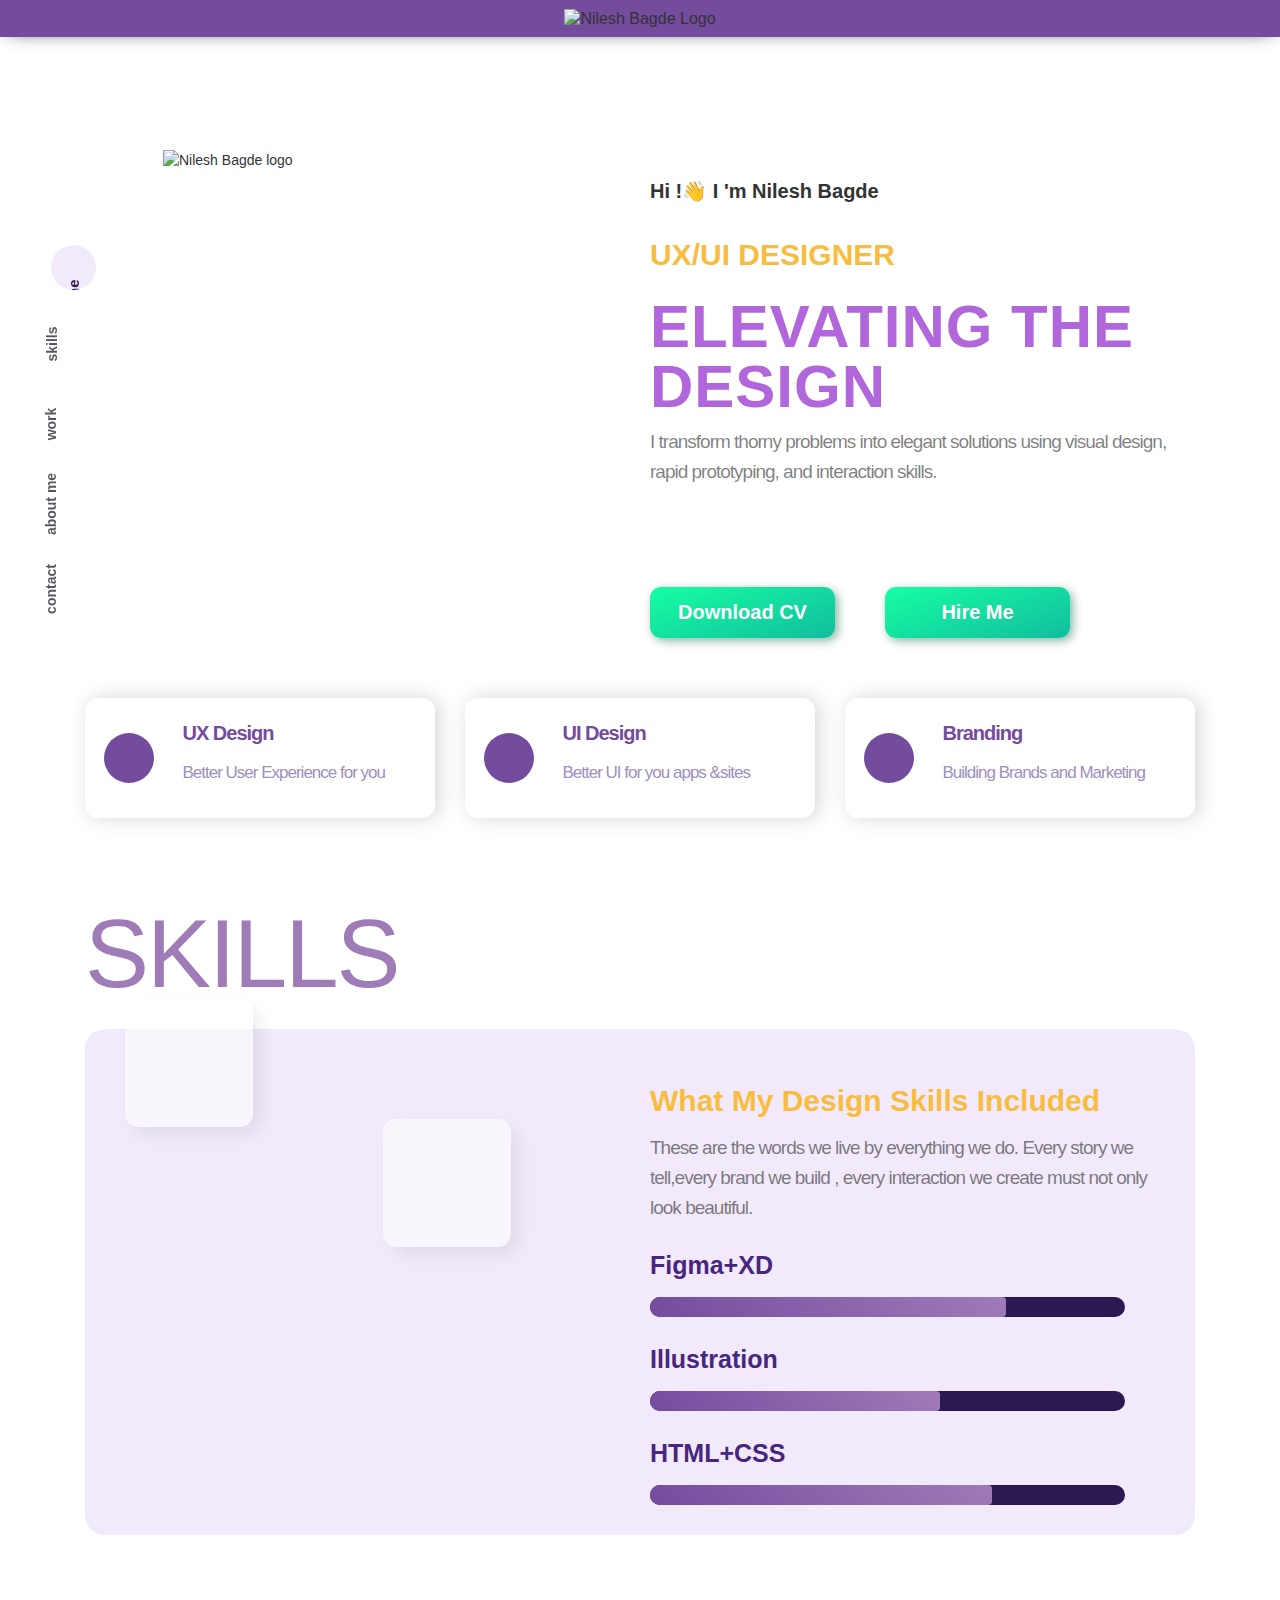
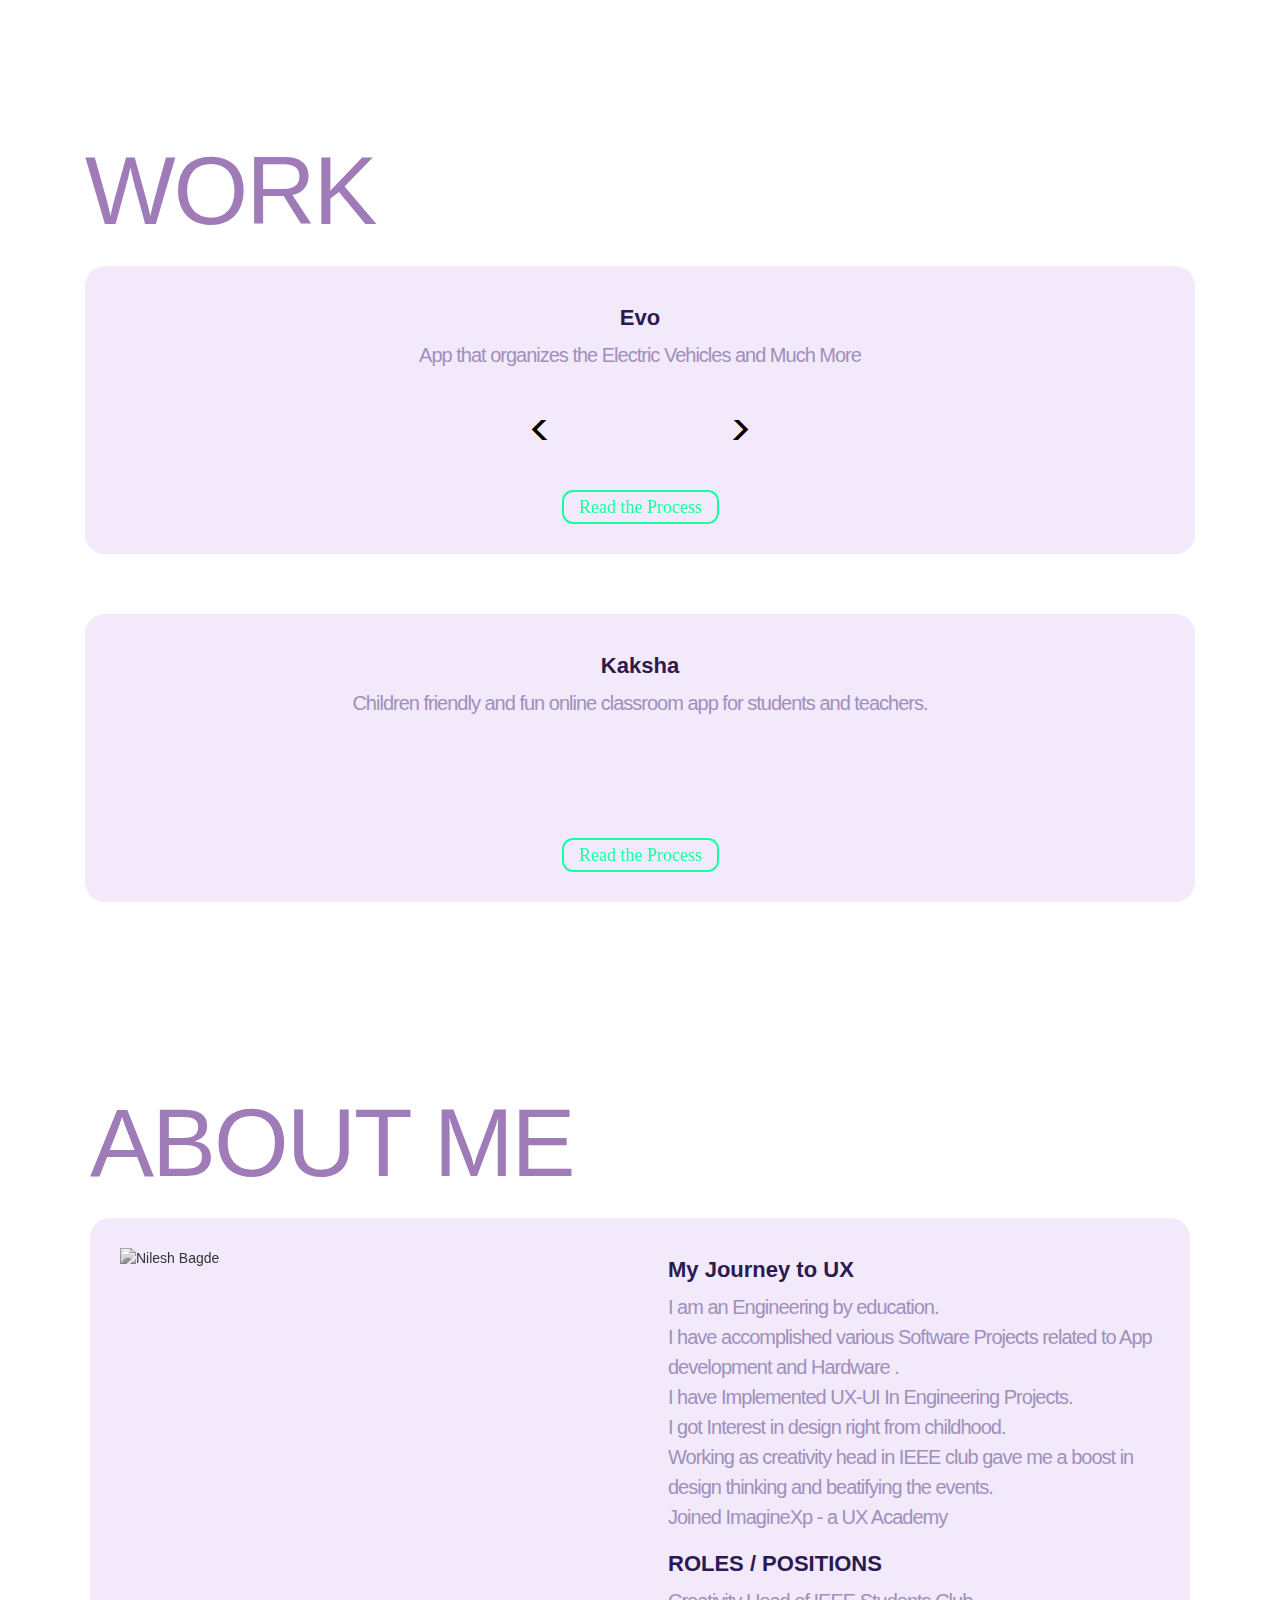
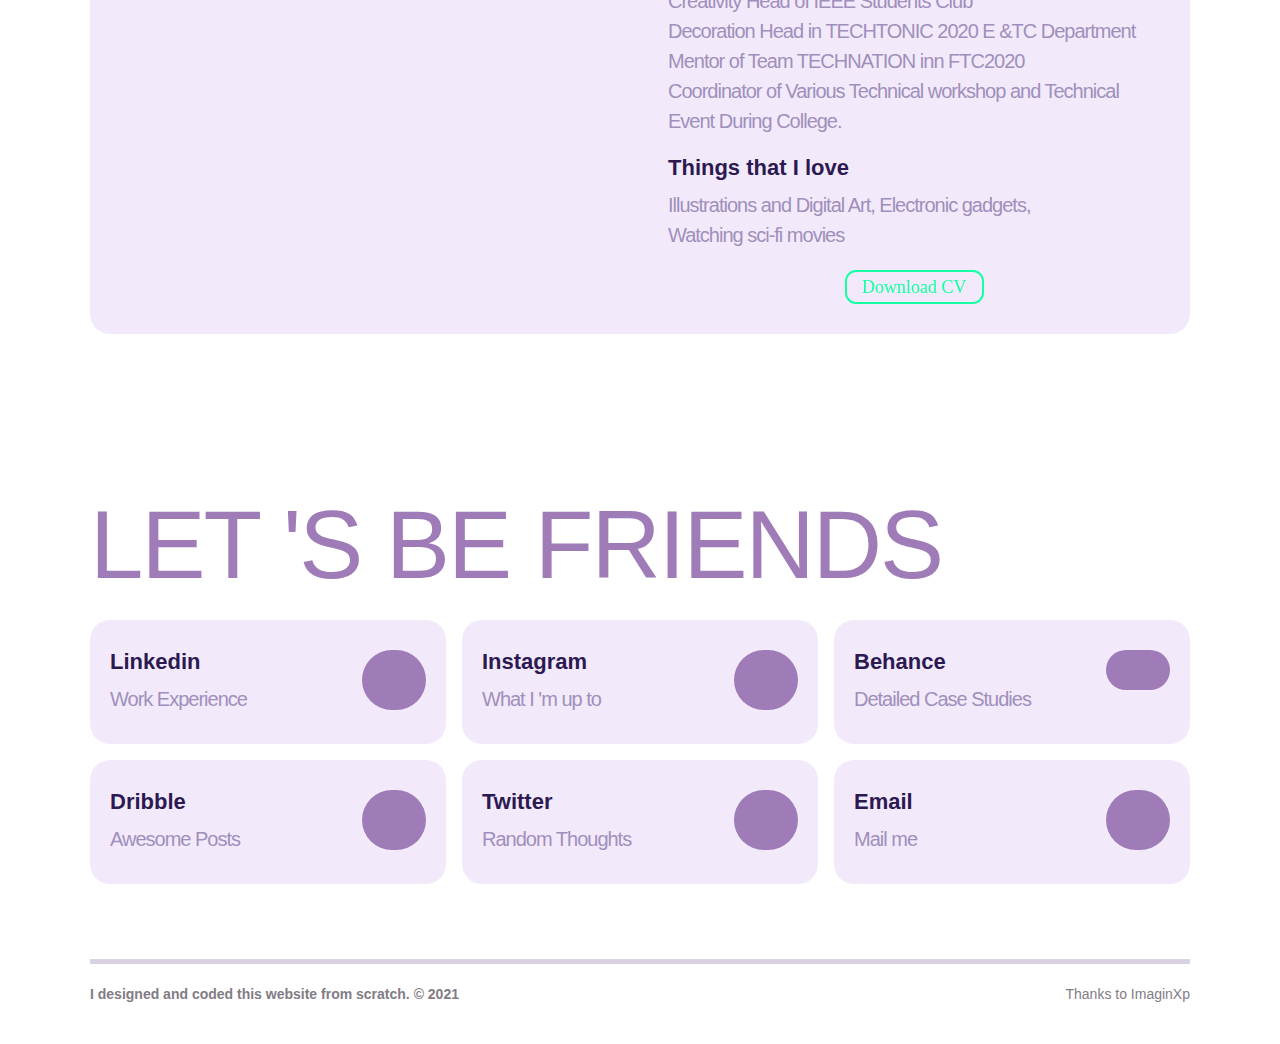
==== index.html @ 40032a8c "Update index.html" ====
<!DOCTYPE html>
<html data-wf-domain="nileshbagde-design.webflow.io" data-wf-page="60780b1217a6ffcce8a3dbc9" data-wf-site="60780b1217a6ff01a1a3dbb7" data-wf-status="1">
    <head>
        <meta charset="utf-8"/>
        <title>Nilesh Bagde - UX Portfolio</title>
        <meta content="Nilesh Bagde transforms thorny problems into elegant solutions using visual design, rapid prototyping, and interaction skills." name="description"/>
        <meta content="Nilesh Bagde - UX Portfolio" property="og:title"/>
        <meta content="Nilesh Bagde transforms thorny problems into elegant solutions using visual design, rapid prototyping, and interaction skills." property="og:description"/>
        <meta content="https://uploads-ssl.webflow.com/60780b1217a6ff01a1a3dbb7/60df3721631def0b1aa96860_Artboard%20%E2%80%93%205-p-500.png" property="og:image"/>
        <meta content="Nilesh Bagde - UX Portfolio" property="twitter:title"/>
        <meta content="Nilesh Bagde transforms thorny problems into elegant solutions using visual design, rapid prototyping, and interaction skills." property="twitter:description"/>
        <meta content="https://uploads-ssl.webflow.com/60780b1217a6ff01a1a3dbb7/60df3721631def0b1aa96860_Artboard%20%E2%80%93%205-p-500.png" property="twitter:image"/>
        <meta property="og:type" content="website"/>
        <meta content="summary_large_image" name="twitter:card"/>
        <meta content="width=device-width, initial-scale=1" name="viewport"/>
        <meta content="Webflow" name="generator"/>
        <link href="/styles/styles.css" rel="stylesheet" type="text/css"/>
        <script src="https://ajax.googleapis.com/ajax/libs/webfont/1.6.26/webfont.js" type="text/javascript"></script>
        <script type="text/javascript">
            WebFont.load({
                google: {
                    families: ["Montserrat:100,100italic,200,200italic,300,300italic,400,400italic,500,500italic,600,600italic,700,700italic,800,800italic,900,900italic", "Poppins:regular,500,700,800,900", "IBM Plex Mono:regular,500,700"]
                }
            });
        </script>
        <!--[if lt IE 9]><script src="https://cdnjs.cloudflare.com/ajax/libs/html5shiv/3.7.3/html5shiv.min.js" type="text/javascript"></script><![endif]-->
        <script type="text/javascript">
            !function(o, c) {
                var n = c.documentElement
                  , t = " w-mod-";
                n.className += t + "js",
                ("ontouchstart"in o || o.DocumentTouch && c instanceof DocumentTouch) && (n.className += t + "touch")
            }(window, document);
        </script>
        <link href="https://uploads-ssl.webflow.com/60780b1217a6ff01a1a3dbb7/60b0dcadea0375e3917efe67_Artboard%20%E2%80%93%204.png" rel="shortcut icon" type="image/x-icon"/>
        <link href="https://uploads-ssl.webflow.com/60780b1217a6ff01a1a3dbb7/60b0dcadea0375e3917efe67_Artboard%20%E2%80%93%204.png" rel="apple-touch-icon"/>
    </head>
    <body data-w-id="5d19c690f3be3c7d9290126d" class="body-2">
        <div id="Home" class="div-block-21"></div>
        <div class="section-2">
            <div class="div-block-12">
                <div data-w-id="d2b2087b-ab34-befd-7dd3-c3949d31cd7e" data-animation-type="lottie" data-src="https://uploads-ssl.webflow.com/60780b1217a6ff01a1a3dbb7/6078220c6066fc9d45da46e5_35253-minimalist-dark-mode-switcher.json" data-loop="0" data-direction="1" data-autoplay="0" data-is-ix2-target="1" data-renderer="svg" data-default-duration="4" data-duration="0" class="lottie-animation"></div>
            </div>
            <div data-collapse="medium" data-animation="default" data-duration="400" role="banner" class="navbar-3 w-nav">
                <div class="menu-button w-nav-button">
                    <div class="div-block-20">
                        <div class="icon w-icon-nav-menu"></div>
                    </div>
                </div>
                <div class="container-3 w-container">
                    <nav role="navigation" class="nav-menu-2 w-nav-menu">
                        <a href="#Home" data-w-id="02b2d254-26f1-01c0-6170-2773ec61bf73" class="link-block-5 w-inline-block">
                            <img src="https://uploads-ssl.webflow.com/60780b1217a6ff01a1a3dbb7/60e04d58ba5720e9aac60ba0_Logo.svg" loading="lazy" alt="" class="image-36"/>
                            <div class="div-block-73">
                                <h1 class="heading-9">home</h1>
                            </div>
                        </a>
                        <a href="#skills" data-w-id="04816daa-59ed-6a41-9a8b-b452f78c4617" class="skill-link w-nav-link">skills</a>
                        <a href="#work-section" data-w-id="fbdd2a0c-08bc-4d3a-4008-4f2a31a4e1d1" class="work-links w-nav-link">work</a>
                        <a href="#about-section" class="nav-link-6 w-nav-link">about me</a>
                        <a href="#contact-section" class="nav-link-8 w-nav-link">contact</a>
                    </nav>
                </div>
            </div>
            <div>
                <div id="top-section" class="top-section">
                    <img src="https://uploads-ssl.webflow.com/60780b1217a6ff01a1a3dbb7/6078220c6066fc6946da46e3_logo.png" loading="lazy" alt="Nilesh Bagde Logo" class="image-2"/>
                </div>
            </div>
        </div>
        <div class="containers contaimer">
            <section id="home-section" class="section home-section">
                <div>
                    <div class="columns-2 w-row">
                        <div class="column-9 w-col w-col-6">
                            <div class="div-block-72">
                                <img src="https://uploads-ssl.webflow.com/60780b1217a6ff01a1a3dbb7/60df3721631def0b1aa96860_Artboard%20%E2%80%93%205.png" loading="lazy" sizes="(max-width: 479px) 100vw, (max-width: 767px) 83vw, (max-width: 991px) 40vw, 399.0234375px" srcset="https://uploads-ssl.webflow.com/60780b1217a6ff01a1a3dbb7/60df3721631def0b1aa96860_Artboard%20%E2%80%93%205-p-500.png 500w, https://uploads-ssl.webflow.com/60780b1217a6ff01a1a3dbb7/60df3721631def0b1aa96860_Artboard%20%E2%80%93%205-p-800.png 800w, https://uploads-ssl.webflow.com/60780b1217a6ff01a1a3dbb7/60df3721631def0b1aa96860_Artboard%20%E2%80%93%205.png 956w" alt="Nilesh Bagde logo" class="image-37"/>
                            </div>
                        </div>
                        <div class="column w-col w-col-6">
                            <h1 class="name-head">Hi !👋 I &#x27;m Nilesh Bagde</h1>
                            <h1 class="yellowh1">UX/UI DESIGNER</h1>
                            <h1 class="heading-7">ELEVATING THE DESIGN</h1>
                            <p class="disctriptionnn">I transform thorny problems into elegant solutions using visual design, rapid prototyping, and interaction skills.</p>
                            <div class="dbuttonsss w-row">
                                <div data-w-id="7fe351a4-299a-5c67-92b2-a40000eae4ee" class="column-2 w-col w-col-6 w-col-small-6 w-col-tiny-6">
                                    <a href="Resume/Nilesh Bagde.pdf" download target="_blank" class="link-block-3 w-inline-block">
                                        <h1 class="buttonnn">Download CV</h1>
                                    </a>
                                </div>
                                <div class="column-14 w-col w-col-6 w-col-small-6 w-col-tiny-6">
                                    <a href="mailto:nileshbagde02@outlook.com" class="link-block-3 w-inline-block">
                                        <h1 class="buttonnn">Hire Me</h1>
                                    </a>
                                </div>
                            </div>
                        </div>
                    </div>
                </div>
            </section>
            <div class="what-i-do">
                <div class="horizontal-card">
                    <div class="columns-4 w-row">
                        <div class="tick-icon w-col w-col-3 w-col-small-small-stack">
                            <div class="tick-bg">
                                <img src="https://uploads-ssl.webflow.com/60780b1217a6ff01a1a3dbb7/60e24abbad63e85402dbf15e_Icon%20awesome-check.png" loading="lazy" alt="" class="image-45"/>
                            </div>
                        </div>
                        <div class="column-7 w-col w-col-9 w-col-small-small-stack">
                            <h1 class="hori-head">UX Design</h1>
                            <p class="discription-copy">Better User Experience for you</p>
                        </div>
                    </div>
                </div>
                <div class="horizontal-card">
                    <div class="columns-6 w-row">
                        <div class="tick-icon w-col w-col-3">
                            <div class="tick-bg">
                                <img src="https://uploads-ssl.webflow.com/60780b1217a6ff01a1a3dbb7/60e24abbad63e85402dbf15e_Icon%20awesome-check.png" loading="lazy" alt="" class="image-45"/>
                            </div>
                        </div>
                        <div class="column-10 w-col w-col-9">
                            <h1 class="hori-head">UI Design</h1>
                            <p class="discription-copy">Better UI for you apps &amp;sites</p>
                        </div>
                    </div>
                </div>
                <div class="horizontal-card">
                    <div class="columns-5 w-row">
                        <div class="tick-icon w-col w-col-3">
                            <div class="tick-bg">
                                <img src="https://uploads-ssl.webflow.com/60780b1217a6ff01a1a3dbb7/60e24abbad63e85402dbf15e_Icon%20awesome-check.png" loading="lazy" alt="" class="image-45"/>
                            </div>
                        </div>
                        <div class="column-8 w-col w-col-9">
                            <h1 class="hori-head">Branding</h1>
                            <p class="discription-copy">Building Brands and Marketing</p>
                        </div>
                    </div>
                </div>
            </div>
            <div id="skills" class="section">
                <h1 class="heading-h1">Skills</h1>
                <div class="tub">
                    <div class="w-row">
                        <div class="w-col w-col-6 w-col-small-small-stack w-col-tiny-tiny-stack">
                            <div class="columns-3 w-row">
                                <div class="column-3 w-col w-col-6">
                                    <div class="cardyo">
                                        <img src="https://uploads-ssl.webflow.com/60780b1217a6ff01a1a3dbb7/60df4a385ea5f42263266500_Artboard%20%E2%80%93%207.png" loading="lazy" alt="" class="image-34"/>
                                        <img src="https://uploads-ssl.webflow.com/60780b1217a6ff01a1a3dbb7/60df4c4f365ff28f38fb6483_Artboard%20%E2%80%93%203.png" loading="lazy" alt=""/>
                                    </div>
                                </div>
                                <div class="w-col w-col-6">
                                    <div class="cardyo-copy">
                                        <img src="https://uploads-ssl.webflow.com/60780b1217a6ff01a1a3dbb7/60df4a43365ff230edfb5f86_Artboard%20%E2%80%93%206.png" loading="lazy" alt="" class="image-35"/>
                                        <img src="https://uploads-ssl.webflow.com/60780b1217a6ff01a1a3dbb7/60df4ccb62ec166276a90655_Artboard%20%E2%80%93%204.png" loading="lazy" alt=""/>
                                    </div>
                                </div>
                            </div>
                        </div>
                        <div class="w-col w-col-6 w-col-small-small-stack w-col-tiny-tiny-stack">
                            <h1 class="yellowh1">What My Design Skills Included</h1>
                            <p class="disctriptionnn">These are the words we live by everything we do. Every story we tell,every brand we build , every interaction we create must not only look beautiful.</p>
                            <div class="skillll">
                                <h1 class="about-head">Figma+XD</h1>
                                <div class="div-block-68">
                                    <div class="fima"></div>
                                </div>
                            </div>
                            <div class="skillll">
                                <h1 class="about-head">Illustration</h1>
                                <div class="div-block-68">
                                    <div class="illu"></div>
                                </div>
                            </div>
                            <div class="skillll">
                                <h1 class="about-head">HTML+CSS</h1>
                                <div class="div-block-68">
                                    <div class="html"></div>
                                </div>
                            </div>
                        </div>
                    </div>
                </div>
            </div>
            <section id="work-section" class="section work-section">
                <h1 class="heading-h1">Work</h1>
                <div class="tub">
                    <div class="div-block-65">
                        <h1 class="h2 xx">
                            Evo<br/>
                        </h1>
                        <div class="div-block-66">
                            <p class="discription">App that organizes the Electric Vehicles and Much More</p>
                        </div>
                    </div>
                    <div class="work1">
                        <div class="div-block-60">
                            <div data-animation="slide" data-duration="500" data-infinite="1" class="slider-2 w-slider">
                                <div class="mask w-slider-mask">
                                    <div class="slide w-slide">
                                        <img src="https://uploads-ssl.webflow.com/60780b1217a6ff01a1a3dbb7/60f330eb238e47365d208d44_banner.png" loading="lazy" sizes="100vw" srcset="https://uploads-ssl.webflow.com/60780b1217a6ff01a1a3dbb7/60f330eb238e47365d208d44_banner-p-500.png 500w, https://uploads-ssl.webflow.com/60780b1217a6ff01a1a3dbb7/60f330eb238e47365d208d44_banner-p-800.png 800w, https://uploads-ssl.webflow.com/60780b1217a6ff01a1a3dbb7/60f330eb238e47365d208d44_banner-p-1080.png 1080w, https://uploads-ssl.webflow.com/60780b1217a6ff01a1a3dbb7/60f330eb238e47365d208d44_banner.png 1160w" alt=""/>
                                    </div>
                                    <div class="slide w-slide">
                                        <img src="https://uploads-ssl.webflow.com/60780b1217a6ff01a1a3dbb7/609f789024905515eaa8385c_Web%201366%20%E2%80%93%201.png" loading="lazy" sizes="(max-width: 479px) 100vw, (max-width: 767px) 88vw, (max-width: 991px) 100vw, 1050px" srcset="https://uploads-ssl.webflow.com/60780b1217a6ff01a1a3dbb7/609f789024905515eaa8385c_Web%201366%20%E2%80%93%201-p-500.png 500w, https://uploads-ssl.webflow.com/60780b1217a6ff01a1a3dbb7/609f789024905515eaa8385c_Web%201366%20%E2%80%93%201-p-800.png 800w, https://uploads-ssl.webflow.com/60780b1217a6ff01a1a3dbb7/609f789024905515eaa8385c_Web%201366%20%E2%80%93%201-p-1080.png 1080w, https://uploads-ssl.webflow.com/60780b1217a6ff01a1a3dbb7/609f789024905515eaa8385c_Web%201366%20%E2%80%93%201.png 1366w" alt="" class="image-18"/>
                                    </div>
                                    <div class="slide w-slide">
                                        <img src="https://uploads-ssl.webflow.com/60780b1217a6ff01a1a3dbb7/609f7bfdbd323d075963b033_32.png" loading="lazy" sizes="(max-width: 479px) 100vw, (max-width: 767px) 88vw, (max-width: 991px) 100vw, 1050px" srcset="https://uploads-ssl.webflow.com/60780b1217a6ff01a1a3dbb7/609f7bfdbd323d075963b033_32-p-500.png 500w, https://uploads-ssl.webflow.com/60780b1217a6ff01a1a3dbb7/609f7bfdbd323d075963b033_32-p-800.png 800w, https://uploads-ssl.webflow.com/60780b1217a6ff01a1a3dbb7/609f7bfdbd323d075963b033_32-p-1080.png 1080w, https://uploads-ssl.webflow.com/60780b1217a6ff01a1a3dbb7/609f7bfdbd323d075963b033_32.png 1280w" alt="" class="image-18"/>
                                    </div>
                                </div>
                                <div class="left-arrow w-slider-arrow-left">
                                    <div class="w-icon-slider-left"></div>
                                </div>
                                <div class="right-arrow w-slider-arrow-right">
                                    <div class="w-icon-slider-right"></div>
                                </div>
                                <div class="slide-nav w-slider-nav w-round"></div>
                            </div>
                        </div>
                    </div>
                     <!-- READ THE PROCESS --> 
                     <a class="coolBeans" href="evo.html"  >Read the Process</a>
                    <!-- READ THE PROCESS --> 
                </div>
                <div class="tub">
                    <div class="div-block-65">
                        <h1 class="h2 xx">
                            Kaksha<br/>
                        </h1>
                        <div class="div-block-66">
                            <p class="discription">Children friendly and fun online classroom app for students and teachers.</p>
                        </div>
                    </div>
                    <div class="work1">
                        <div class="div-block-60">
                            <div data-animation="slide" data-duration="500" data-infinite="1" class="slider-2 w-slider">
                                <div class="mask w-slider-mask">
                                    <div class="slide w-slide">
                                        <img src="https://uploads-ssl.webflow.com//webflow.com/f465e8ac-b1c6-48db-a44d-7f0745032830" loading="lazy" alt=""/>
                                    </div>
                                    <div class="slide w-slide">
                                        <img src="https://uploads-ssl.webflow.com/60780b1217a6ff01a1a3dbb7/60f3314cbf9eeee191d4acd9_dashboard.png" loading="lazy" width="1058" sizes="(max-width: 479px) 100vw, (max-width: 767px) 88vw, (max-width: 991px) 100vw, 1050px" srcset="https://uploads-ssl.webflow.com/60780b1217a6ff01a1a3dbb7/60f3314cbf9eeee191d4acd9_dashboard-p-500.png 500w, https://uploads-ssl.webflow.com/60780b1217a6ff01a1a3dbb7/60f3314cbf9eeee191d4acd9_dashboard-p-800.png 800w, https://uploads-ssl.webflow.com/60780b1217a6ff01a1a3dbb7/60f3314cbf9eeee191d4acd9_dashboard.png 886w" alt=""/>
                                    </div>
                                    <div class="slide w-slide">
                                        <img src="https://uploads-ssl.webflow.com/60780b1217a6ff01a1a3dbb7/60f331bd0821787cfff2a8be_class.png" loading="lazy" width="1198" sizes="(max-width: 479px) 100vw, (max-width: 767px) 88vw, (max-width: 991px) 100vw, 1050px" srcset="https://uploads-ssl.webflow.com/60780b1217a6ff01a1a3dbb7/60f331bd0821787cfff2a8be_class-p-500.png 500w, https://uploads-ssl.webflow.com/60780b1217a6ff01a1a3dbb7/60f331bd0821787cfff2a8be_class-p-800.png 800w, https://uploads-ssl.webflow.com/60780b1217a6ff01a1a3dbb7/60f331bd0821787cfff2a8be_class.png 886w" alt=""/>
                                    </div>
                                </div>
                                <div class="left-arrow w-slider-arrow-left">
                                    <div class="w-icon-slider-left"></div>
                                </div>
                                <div class="right-arrow w-slider-arrow-right">
                                    <div class="w-icon-slider-right"></div>
                                </div>
                                <div class="slide-nav w-slider-nav w-round"></div>
                            </div>
                        </div>
                    </div>
                     <!-- READ THE PROCESS --> 
                     <a class="coolBeans" href="Kaksha.html"  >Read the Process</a>
                    <!-- READ THE PROCESS --> 
                </div>
            </section>
            <section id="about-section" class="section about-section">
                <section id="about-section" class="about">
                    <h1 class="heading-h1">About Me</h1>
                    <div class="tub">
                        <div class="w-layout-grid grid-5">
                            <div class="div-block-64">
                                <img src="https://uploads-ssl.webflow.com/60780b1217a6ff01a1a3dbb7/607bb261587ad933c03cf8ee_IMG_3971-2%20-%20Copy.jpg" loading="lazy" sizes="(max-width: 479px) 100vw, (max-width: 767px) 92vw, (max-width: 991px) 100vw, 1040px" srcset="https://uploads-ssl.webflow.com/60780b1217a6ff01a1a3dbb7/607bb261587ad933c03cf8ee_IMG_3971-2%20-%20Copy-p-500.jpeg 500w, https://uploads-ssl.webflow.com/60780b1217a6ff01a1a3dbb7/607bb261587ad933c03cf8ee_IMG_3971-2%20-%20Copy-p-800.jpeg 800w, https://uploads-ssl.webflow.com/60780b1217a6ff01a1a3dbb7/607bb261587ad933c03cf8ee_IMG_3971-2%20-%20Copy-p-1080.jpeg 1080w, https://uploads-ssl.webflow.com/60780b1217a6ff01a1a3dbb7/607bb261587ad933c03cf8ee_IMG_3971-2%20-%20Copy.jpg 1390w" alt="Nilesh Bagde " class="image-17"/>
                            </div>
                            <div class="div-block-59">
                                <h1 class="h2">My Journey to UX</h1>
                                <p class="discription">
                                    I am an Engineering by education.<br/>
                                    I have accomplished various Software Projects related to App development and Hardware .<br/>
                                    I have Implemented UX-UI In Engineering Projects.<br/>
                                    I got Interest in design right from childhood.<br/>
                                    Working as creativity head in IEEE club gave me a boost in design thinking and beatifying the events.<br/>
                                    Joined ImagineXp - a UX Academy<br/>
                                </p>
                                <h1 class="h2">ROLES / POSITIONS </h1>
                                <p class="discription">
                                    Creativity Head of IEEE Students Club <br/>
                                    Decoration Head in TECHTONIC 2020 E &amp;TC Department<br/>
                                    Mentor of Team TECHNATION inn FTC2020<br/>
                                    Coordinator of Various Technical workshop and Technical Event During College.<br/>
                                </p>
                                <h1 class="h2">Things that I love</h1>
                                <p class="discription">
                                    Illustrations and Digital Art, Electronic gadgets,<br/>
                                    Watching sci-fi movies<br/>
                                </p>
                                <div class="resume">
                                    <!-- Resume Download Button -->   
            <a class="coolBeans" href="Resume/Nilesh Bagde.pdf" download target="_blank">Download CV</a>
                                    <!-- Resume Download Button -->
                                </div>
                            </div>
                        </div>
                        

                    </div>
                </section>
            </section>
            <section id="contact-section" class="section about-section">
                <section id="contact-section" class="contact">
                    <h1 class="heading-h1">Let &#x27;s be friends</h1>
                    <div class="w-layout-grid grid-6">
                        <a href="http://www.linkedin.com/in/nilesh-bagde" target="_blank" class="new tub w-inline-block">
                            <div class="botoom-card w-row">
                                <div class="w-col w-col-9 w-col-medium-9 w-col-small-9 w-col-tiny-9">
                                    <h1 class="h2">Linkedin</h1>
                                    <h2 class="discription">Work Experience</h2>
                                </div>
                                <div class="column-16 w-col w-col-3 w-col-medium-3 w-col-small-3 w-col-tiny-3">
                                    <div class="socialicons">
                                        <img src="https://uploads-ssl.webflow.com/60780b1217a6ff01a1a3dbb7/60e06c73b86c0b4bb72d9e11_linkedin.png" loading="lazy" alt="" class="image-39"/>
                                    </div>
                                </div>
                            </div>
                        </a>
                        <a href="https://www.instagram.com/hey_yo_niel/" target="_blank" class="new tub w-inline-block">
                            <div class="botoom-card w-row">
                                <div class="w-col w-col-9 w-col-small-9 w-col-tiny-9">
                                    <h1 class="h2">Instagram</h1>
                                    <h2 class="discription">What I &#x27;m up to</h2>
                                </div>
                                <div class="w-col w-col-3 w-col-small-3 w-col-tiny-3">
                                    <div class="socialicons">
                                        <img src="https://uploads-ssl.webflow.com/60780b1217a6ff01a1a3dbb7/60e071fe39a1de2042d3f500_instagram%20(3).png" loading="lazy" sizes="(max-width: 479px) 100vw, (max-width: 767px) 139.84375px, (max-width: 991px) 21vw, 210px" srcset="https://uploads-ssl.webflow.com/60780b1217a6ff01a1a3dbb7/60e071fe39a1de2042d3f500_instagram%20(3)-p-500.png 500w, https://uploads-ssl.webflow.com/60780b1217a6ff01a1a3dbb7/60e071fe39a1de2042d3f500_instagram%20(3).png 512w" alt="" class="image-40"/>
                                    </div>
                                </div>
                            </div>
                        </a>
                        <a href="https://www.behance.net/nileshnirasha" target="_blank" class="new tub w-inline-block">
                            <div class="botoom-card w-row">
                                <div class="w-col w-col-9 w-col-small-9 w-col-tiny-9">
                                    <h1 class="h2">Behance</h1>
                                    <h2 class="discription">Detailed Case Studies</h2>
                                </div>
                                <div class="w-col w-col-3 w-col-small-3 w-col-tiny-3">
                                    <div class="socialicons">
                                        <img src="https://uploads-ssl.webflow.com/60780b1217a6ff01a1a3dbb7/60e07296d9e96f82a106e6b4_behance%20(2).png" loading="lazy" sizes="(max-width: 479px) 100vw, (max-width: 767px) 139.84375px, (max-width: 991px) 21vw, 210px" srcset="https://uploads-ssl.webflow.com/60780b1217a6ff01a1a3dbb7/60e07296d9e96f82a106e6b4_behance%20(2)-p-500.png 500w, https://uploads-ssl.webflow.com/60780b1217a6ff01a1a3dbb7/60e07296d9e96f82a106e6b4_behance%20(2).png 512w" alt="" class="image-41"/>
                                    </div>
                                </div>
                            </div>
                        </a>
                        <a href="https://dribbble.com/hey_yo_niel" target="_blank" class="new tub w-inline-block">
                            <div class="botoom-card w-row">
                                <div class="w-col w-col-9 w-col-small-9 w-col-tiny-9">
                                    <h1 class="h2">Dribble</h1>
                                    <h2 class="discription">Awesome Posts</h2>
                                </div>
                                <div class="w-col w-col-3 w-col-small-3 w-col-tiny-3">
                                    <div class="socialicons">
                                        <img src="https://uploads-ssl.webflow.com/60780b1217a6ff01a1a3dbb7/60e0761d365ff25cbaffba65_dribble-big-logo.png" loading="lazy" alt="" class="image-44"/>
                                    </div>
                                </div>
                            </div>
                        </a>
                        <a href="https://twitter.com/hey_yo_niel" target="_blank" class="new tub w-inline-block">
                            <div class="botoom-card w-row">
                                <div class="w-col w-col-9 w-col-small-9 w-col-tiny-9">
                                    <h1 class="h2">Twitter</h1>
                                    <h2 class="discription">Random Thoughts</h2>
                                </div>
                                <div class="w-col w-col-3 w-col-small-3 w-col-tiny-3">
                                    <div class="socialicons">
                                        <img src="https://uploads-ssl.webflow.com/60780b1217a6ff01a1a3dbb7/60e076ff782f33f45c7308a9_twitter.png" loading="lazy" sizes="(max-width: 479px) 100vw, (max-width: 767px) 139.84375px, (max-width: 991px) 21vw, 210px" srcset="https://uploads-ssl.webflow.com/60780b1217a6ff01a1a3dbb7/60e076ff782f33f45c7308a9_twitter-p-500.png 500w, https://uploads-ssl.webflow.com/60780b1217a6ff01a1a3dbb7/60e076ff782f33f45c7308a9_twitter.png 512w" alt="" class="image-43"/>
                                    </div>
                                </div>
                            </div>
                        </a>
                        <a href="mailto:nileshbagde02@outlook.com?subject=Portfolio%20Review" class="new tub w-inline-block">
                            <div class="botoom-card w-row">
                                <div class="w-col w-col-9 w-col-small-9 w-col-tiny-9">
                                    <h1 class="h2">Email</h1>
                                    <h2 class="discription">Mail me </h2>
                                </div>
                                <div class="column-15 w-col w-col-3 w-col-small-3 w-col-tiny-3">
                                    <div class="socialicons">
                                        <img src="https://uploads-ssl.webflow.com/60780b1217a6ff01a1a3dbb7/60e09c8b4b6c7c8acf36e7d2_mail%20(1).png" loading="lazy" sizes="(max-width: 479px) 100vw, (max-width: 767px) 139.84375px, (max-width: 991px) 21vw, 210px" srcset="https://uploads-ssl.webflow.com/60780b1217a6ff01a1a3dbb7/60e09c8b4b6c7c8acf36e7d2_mail%20(1)-p-500.png 500w, https://uploads-ssl.webflow.com/60780b1217a6ff01a1a3dbb7/60e09c8b4b6c7c8acf36e7d2_mail%20(1).png 512w" alt="" class="image-42"/>
                                    </div>
                                </div>
                            </div>
                        </a>
                    </div>
                </section>
            </section>
            <section id="footer" class="section about-section">
                <section id="contact-section" class="footer">
                    <div class="line"></div>
                    <div class="div-block-61">
                        <p class="paragraph-4">
                            <strong class="paragraph-4">I designed and coded this website from scratch. © 2021</strong>
                            <br/>
                        </p>
                        <p class="paragraph-4-copy">
                            <strong class="bold-text-3">Thanks to ImaginXp</strong>
                            <br/>
                        </p>
                    </div>
                </section>
            </section>
        </div>
        <script src="https://d3e54v103j8qbb.cloudfront.net/js/jquery-3.5.1.min.dc5e7f18c8.js?site=60780b1217a6ff01a1a3dbb7" type="text/javascript" integrity="sha256-9/aliU8dGd2tb6OSsuzixeV4y/faTqgFtohetphbbj0=" crossorigin="anonymous"></script>
        <script src="/script/script.js" type="text/javascript"></script>
        <!--[if lte IE 9]><script src="//cdnjs.cloudflare.com/ajax/libs/placeholders/3.0.2/placeholders.min.js"></script><![endif]-->

<style>  
     
.w-webflow-badge {
position: fixed !important;    
display: None !important;    
visibility: hidden !important;} 

 </style>
    
    </body>
</html>
---- styles/styles.css ----
html {
    font-family: sans-serif;
    -ms-text-size-adjust: 100%;
    -webkit-text-size-adjust: 100%;
}
body {
    margin: 0;
}
.coolBeans {
  margin-top: 10px;
  border: 2px solid currentColor;
  border-radius: 11PX;
  color: #16ffa2;
  font-family: poppins;
  font-size: 18px;
  font-weight: 400;
  padding-left: 15px;
  padding-right: 15px;
  padding-top: 5px;
  padding-bottom: 5px;
  position: relative;
  text-decoration: none;
  transition: 0.2s transform ease-in-out;
  will-change: transform;
  z-index: 1;
  
}

.coolBeans:hover::after {
  transform: translate(0, 0);
}
.coolBeans:hover {
    
  border: 2px solid transparent;
  color: #ffffff;
  font-weight: 700;
  transform: scale(1.05);
  will-change: transform;
  background-image: linear-gradient(160deg, #16ffa2, #11bd9e);
  box-shadow: 3px 3px 10px 0 rgb(8 107 67 / 48%);
  
}

article,
aside,
details,
figcaption,
figure,
footer,
header,
hgroup,
main,
menu,
nav,
section,
summary {
    display: block;
}
audio,
canvas,
progress,
video {
    display: inline-block;
    vertical-align: baseline;
}
audio:not([controls]) {
    display: none;
    height: 0;
}
[hidden],
template {
    display: none;
}
a {
    background-color: transparent;
}
a:active,
a:hover {
    outline: 0;
}
abbr[title] {
    border-bottom: 1px dotted;
}
b,
strong {
    font-weight: bold;
}
dfn {
    font-style: italic;
}
h1 {
    font-size: 2em;
    margin: 0.67em 0;
}
mark {
    background: #ff0;
    color: #000;
}
small {
    font-size: 80%;
}
sub,
sup {
    font-size: 75%;
    line-height: 0;
    position: relative;
    vertical-align: baseline;
}
sup {
    top: -0.5em;
}
sub {
    bottom: -0.25em;
}
img {
    border: 0;
}
svg:not(:root) {
    overflow: hidden;
}
figure {
    margin: 1em 40px;
}
hr {
    box-sizing: content-box;
    height: 0;
}
pre {
    overflow: auto;
}
code,
kbd,
pre,
samp {
    font-family: monospace, monospace;
    font-size: 1em;
}
button,
input,
optgroup,
select,
textarea {
    color: inherit;
    font: inherit;
    margin: 0;
}
button {
    overflow: visible;
}
button,
select {
    text-transform: none;
}
button,
html input[type="button"],
input[type="reset"] {
    -webkit-appearance: button;
    cursor: pointer;
}
button[disabled],
html input[disabled] {
    cursor: default;
}
button::-moz-focus-inner,
input::-moz-focus-inner {
    border: 0;
    padding: 0;
}
input {
    line-height: normal;
}
input[type="checkbox"],
input[type="radio"] {
    box-sizing: border-box;
    padding: 0;
}
input[type="number"]::-webkit-inner-spin-button,
input[type="number"]::-webkit-outer-spin-button {
    height: auto;
}
input[type="search"] {
    -webkit-appearance: none;
}
input[type="search"]::-webkit-search-cancel-button,
input[type="search"]::-webkit-search-decoration {
    -webkit-appearance: none;
}
fieldset {
    border: 1px solid #c0c0c0;
    margin: 0 2px;
    padding: 0.35em 0.625em 0.75em;
}
legend {
    border: 0;
    padding: 0;
}
textarea {
    overflow: auto;
}
optgroup {
    font-weight: bold;
}
table {
    border-collapse: collapse;
    border-spacing: 0;
}
td,
th {
    padding: 0;
}

/* ==========================================================================
   Start of base Webflow CSS - If you're looking for some ultra-clean CSS, skip the boilerplate and see the unminified code below.
   ========================================================================== */
@font-face {
    font-family: "webflow-icons";
    src: url("[data-uri]")
        format("truetype");
    font-weight: normal;
    font-style: normal;
}
[class^="w-icon-"],
[class*=" w-icon-"] {
    font-family: "webflow-icons" !important;
    speak: none;
    font-style: normal;
    font-weight: normal;
    font-variant: normal;
    text-transform: none;
    line-height: 1;
    -webkit-font-smoothing: antialiased;
    -moz-osx-font-smoothing: grayscale;
}
.w-icon-slider-right:before {
    content: "\e600";
}
.w-icon-slider-left:before {
    content: "\e601";
}
.w-icon-nav-menu:before {
    content: "\e602";
}
.w-icon-arrow-down:before,
.w-icon-dropdown-toggle:before {
    content: "\e603";
}
.w-icon-file-upload-remove:before {
    content: "\e900";
}
.w-icon-file-upload-icon:before {
    content: "\e903";
}
* {
    -webkit-box-sizing: border-box;
    -moz-box-sizing: border-box;
    box-sizing: border-box;
}
html {
    height: 100%;
}
body {
    margin: 0;
    min-height: 100%;
    background-color: #fff;
    font-family: Arial, sans-serif;
    font-size: 14px;
    line-height: 20px;
    color: #333;
}
img {
    max-width: 100%;
    vertical-align: middle;
    display: inline-block;
}
html.w-mod-touch * {
    background-attachment: scroll !important;
}
.w-block {
    display: block;
}
.w-inline-block {
    max-width: 100%;
    display: inline-block;
}
.w-clearfix:before,
.w-clearfix:after {
    content: " ";
    display: table;
    grid-column-start: 1;
    grid-row-start: 1;
    grid-column-end: 2;
    grid-row-end: 2;
}
.w-clearfix:after {
    clear: both;
}
.w-hidden {
    display: none;
}
.w-button {
    display: inline-block;
    padding: 9px 15px;
    background-color: #3898ec;
    color: white;
    border: 0;
    line-height: inherit;
    text-decoration: none;
    cursor: pointer;
    border-radius: 0;
}
input.w-button {
    -webkit-appearance: button;
}
html[data-w-dynpage] [data-w-cloak] {
    color: transparent !important;
}
/* 
.w-webflow-badge,
.w-webflow-badge * {
    position: static;
    left: auto;
    top: auto;
    right: auto;
    bottom: auto;
    z-index: auto;
    display: block;
    visibility: visible;
    overflow: visible;
    overflow-x: visible;
    overflow-y: visible;
    box-sizing: border-box;
    width: auto;
    height: auto;
    max-height: none;
    max-width: none;
    min-height: 0;
    min-width: 0;
    margin: 0;
    padding: 0;
    float: none;
    clear: none;
    border: 0 none transparent;
    border-radius: 0;
    background: none;
    background-image: none;
    background-position: 0 0;
    background-size: auto auto;
    background-repeat: repeat;
    background-origin: padding-box;
    background-clip: border-box;
    background-attachment: scroll;
    background-color: transparent;
    box-shadow: none;
    opacity: 1;
    transform: none;
    transition: none;
    direction: ltr;
    font-family: inherit;
    font-weight: inherit;
    color: inherit;
    font-size: inherit;
    line-height: inherit;
    font-style: inherit;
    font-variant: inherit;
    text-align: inherit;
    letter-spacing: inherit;
    text-decoration: inherit;
    text-indent: 0;
    text-transform: inherit;
    list-style-type: disc;
    text-shadow: none;
    font-smoothing: auto;
    vertical-align: baseline;
    cursor: inherit;
    white-space: inherit;
    word-break: normal;
    word-spacing: normal;
    word-wrap: normal;
}
.w-webflow-badge {
    position: fixed !important;
    display: inline-block !important;
    visibility: visible !important;
    z-index: 2147483647 !important;
    top: auto !important;
    right: 12px !important;
    bottom: 12px !important;
    left: auto !important;
    color: #aaadb0 !important;
    background-color: #fff !important;
    border-radius: 3px !important;
    padding: 6px 8px 6px 6px !important;
    font-size: 12px !important;
    opacity: 1 !important;
    line-height: 14px !important;
    text-decoration: none !important;
    transform: none !important;
    margin: 0 !important;
    width: auto !important;
    height: auto !important;
    overflow: visible !important;
    white-space: nowrap;
    box-shadow: 0 0 0 1px rgba(0, 0, 0, 0.1), 0 1px 3px rgba(0, 0, 0, 0.1);
    cursor: pointer;
}
.w-webflow-badge > img {
    display: inline-block !important;
    visibility: visible !important;
    opacity: 1 !important;
    vertical-align: middle !important;
} */
h1,
h2,
h3,
h4,
h5,
h6 {
    font-weight: bold;
    margin-bottom: 10px;
}
h1 {
    font-size: 38px;
    line-height: 44px;
    margin-top: 20px;
}
h2 {
    font-size: 32px;
    line-height: 36px;
    margin-top: 20px;
}
h3 {
    font-size: 24px;
    line-height: 30px;
    margin-top: 20px;
}
h4 {
    font-size: 18px;
    line-height: 24px;
    margin-top: 10px;
}
h5 {
    font-size: 14px;
    line-height: 20px;
    margin-top: 10px;
}
h6 {
    font-size: 12px;
    line-height: 18px;
    margin-top: 10px;
}
p {
    margin-top: 0;
    margin-bottom: 10px;
}
blockquote {
    margin: 0 0 10px 0;
    padding: 10px 20px;
    border-left: 5px solid #e2e2e2;
    font-size: 18px;
    line-height: 22px;
}
figure {
    margin: 0;
    margin-bottom: 10px;
}
figcaption {
    margin-top: 5px;
    text-align: center;
}
ul,
ol {
    margin-top: 0;
    margin-bottom: 10px;
    padding-left: 40px;
}
.w-list-unstyled {
    padding-left: 0;
    list-style: none;
}
.w-embed:before,
.w-embed:after {
    content: " ";
    display: table;
    grid-column-start: 1;
    grid-row-start: 1;
    grid-column-end: 2;
    grid-row-end: 2;
}
.w-embed:after {
    clear: both;
}
.w-video {
    width: 100%;
    position: relative;
    padding: 0;
}
.w-video iframe,
.w-video object,
.w-video embed {
    position: absolute;
    top: 0;
    left: 0;
    width: 100%;
    height: 100%;
}
fieldset {
    padding: 0;
    margin: 0;
    border: 0;
}
button,
html input[type="button"],
input[type="reset"] {
    border: 0;
    cursor: pointer;
    -webkit-appearance: button;
}
.w-form {
    margin: 0 0 15px;
}
.w-form-done {
    display: none;
    padding: 20px;
    text-align: center;
    background-color: #dddddd;
}
.w-form-fail {
    display: none;
    margin-top: 10px;
    padding: 10px;
    background-color: #ffdede;
}
label {
    display: block;
    margin-bottom: 5px;
    font-weight: bold;
}
.w-input,
.w-select {
    display: block;
    width: 100%;
    height: 38px;
    padding: 8px 12px;
    margin-bottom: 10px;
    font-size: 14px;
    line-height: 1.42857143;
    color: #333333;
    vertical-align: middle;
    background-color: #ffffff;
    border: 1px solid #cccccc;
}
.w-input:-moz-placeholder,
.w-select:-moz-placeholder {
    color: #999;
}
.w-input::-moz-placeholder,
.w-select::-moz-placeholder {
    color: #999;
    opacity: 1;
}
.w-input:-ms-input-placeholder,
.w-select:-ms-input-placeholder {
    color: #999;
}
.w-input::-webkit-input-placeholder,
.w-select::-webkit-input-placeholder {
    color: #999;
}
.w-input:focus,
.w-select:focus {
    border-color: #3898ec;
    outline: 0;
}
.w-input[disabled],
.w-select[disabled],
.w-input[readonly],
.w-select[readonly],
fieldset[disabled] .w-input,
fieldset[disabled] .w-select {
    cursor: not-allowed;
    background-color: #eeeeee;
}
textarea.w-input,
textarea.w-select {
    height: auto;
}
.w-select {
    background-color: #f3f3f3;
}
.w-select[multiple] {
    height: auto;
}
.w-form-label {
    display: inline-block;
    cursor: pointer;
    font-weight: normal;
    margin-bottom: 0;
}
.w-radio {
    display: block;
    margin-bottom: 5px;
    padding-left: 20px;
}
.w-radio:before,
.w-radio:after {
    content: " ";
    display: table;
    grid-column-start: 1;
    grid-row-start: 1;
    grid-column-end: 2;
    grid-row-end: 2;
}
.w-radio:after {
    clear: both;
}
.w-radio-input {
    margin: 4px 0 0;
    margin-top: 1px \9;
    line-height: normal;
    float: left;
    margin-left: -20px;
}
.w-radio-input {
    margin-top: 3px;
}
.w-file-upload {
    display: block;
    margin-bottom: 10px;
}
.w-file-upload-input {
    width: 0.1px;
    height: 0.1px;
    opacity: 0;
    overflow: hidden;
    position: absolute;
    z-index: -100;
}
.w-file-upload-default,
.w-file-upload-uploading,
.w-file-upload-success {
    display: inline-block;
    color: #333333;
}
.w-file-upload-error {
    display: block;
    margin-top: 10px;
}
.w-file-upload-default.w-hidden,
.w-file-upload-uploading.w-hidden,
.w-file-upload-error.w-hidden,
.w-file-upload-success.w-hidden {
    display: none;
}
.w-file-upload-uploading-btn {
    display: flex;
    font-size: 14px;
    font-weight: normal;
    cursor: pointer;
    margin: 0;
    padding: 8px 12px;
    border: 1px solid #cccccc;
    background-color: #fafafa;
}
.w-file-upload-file {
    display: flex;
    flex-grow: 1;
    justify-content: space-between;
    margin: 0;
    padding: 8px 9px 8px 11px;
    border: 1px solid #cccccc;
    background-color: #fafafa;
}
.w-file-upload-file-name {
    font-size: 14px;
    font-weight: normal;
    display: block;
}
.w-file-remove-link {
    margin-top: 3px;
    margin-left: 10px;
    width: auto;
    height: auto;
    padding: 3px;
    display: block;
    cursor: pointer;
}
.w-icon-file-upload-remove {
    margin: auto;
    font-size: 10px;
}
.w-file-upload-error-msg {
    display: inline-block;
    color: #ea384c;
    padding: 2px 0;
}
.w-file-upload-info {
    display: inline-block;
    line-height: 38px;
    padding: 0 12px;
}
.w-file-upload-label {
    display: inline-block;
    font-size: 14px;
    font-weight: normal;
    cursor: pointer;
    margin: 0;
    padding: 8px 12px;
    border: 1px solid #cccccc;
    background-color: #fafafa;
}
.w-icon-file-upload-icon,
.w-icon-file-upload-uploading {
    display: inline-block;
    margin-right: 8px;
    width: 20px;
}
.w-icon-file-upload-uploading {
    height: 20px;
}
.w-container {
    margin-left: auto;
    margin-right: auto;
    max-width: 940px;
}
.w-container:before,
.w-container:after {
    content: " ";
    display: table;
    grid-column-start: 1;
    grid-row-start: 1;
    grid-column-end: 2;
    grid-row-end: 2;
}
.w-container:after {
    clear: both;
}
.w-container .w-row {
    margin-left: -10px;
    margin-right: -10px;
}
.w-row:before,
.w-row:after {
    content: " ";
    display: table;
    grid-column-start: 1;
    grid-row-start: 1;
    grid-column-end: 2;
    grid-row-end: 2;
}
.w-row:after {
    clear: both;
}
.w-row .w-row {
    margin-left: 0;
    margin-right: 0;
}
.w-col {
    position: relative;
    float: left;
    width: 100%;
    min-height: 1px;
    padding-left: 10px;
    padding-right: 10px;
}
.w-col .w-col {
    padding-left: 0;
    padding-right: 0;
}
.w-col-1 {
    width: 8.33333333%;
}
.w-col-2 {
    width: 16.66666667%;
}
.w-col-3 {
    width: 25%;
}
.w-col-4 {
    width: 33.33333333%;
}
.w-col-5 {
    width: 41.66666667%;
}
.w-col-6 {
    width: 50%;
}
.w-col-7 {
    width: 58.33333333%;
}
.w-col-8 {
    width: 66.66666667%;
}
.w-col-9 {
    width: 75%;
}
.w-col-10 {
    width: 83.33333333%;
}
.w-col-11 {
    width: 91.66666667%;
}
.w-col-12 {
    width: 100%;
}
.w-hidden-main {
    display: none !important;
}
@media screen and (max-width: 991px) {
    .w-container {
        max-width: 728px;
    }
    .w-hidden-main {
        display: inherit !important;
    }
    .w-hidden-medium {
        display: none !important;
    }
    .w-col-medium-1 {
        width: 8.33333333%;
    }
    .w-col-medium-2 {
        width: 16.66666667%;
    }
    .w-col-medium-3 {
        width: 25%;
    }
    .w-col-medium-4 {
        width: 33.33333333%;
    }
    .w-col-medium-5 {
        width: 41.66666667%;
    }
    .w-col-medium-6 {
        width: 50%;
    }
    .w-col-medium-7 {
        width: 58.33333333%;
    }
    .w-col-medium-8 {
        width: 66.66666667%;
    }
    .w-col-medium-9 {
        width: 75%;
    }
    .w-col-medium-10 {
        width: 83.33333333%;
    }
    .w-col-medium-11 {
        width: 91.66666667%;
    }
    .w-col-medium-12 {
        width: 100%;
    }
    .w-col-stack {
        width: 100%;
        left: auto;
        right: auto;
    }
}
@media screen and (max-width: 767px) {
    .w-hidden-main {
        display: inherit !important;
    }
    .w-hidden-medium {
        display: inherit !important;
    }
    .w-hidden-small {
        display: none !important;
    }
    .w-row,
    .w-container .w-row {
        margin-left: 0;
        margin-right: 0;
    }
    .w-col {
        width: 100%;
        left: auto;
        right: auto;
    }
    .w-col-small-1 {
        width: 8.33333333%;
    }
    .w-col-small-2 {
        width: 16.66666667%;
    }
    .w-col-small-3 {
        width: 25%;
    }
    .w-col-small-4 {
        width: 33.33333333%;
    }
    .w-col-small-5 {
        width: 41.66666667%;
    }
    .w-col-small-6 {
        width: 50%;
    }
    .w-col-small-7 {
        width: 58.33333333%;
    }
    .w-col-small-8 {
        width: 66.66666667%;
    }
    .w-col-small-9 {
        width: 75%;
    }
    .w-col-small-10 {
        width: 83.33333333%;
    }
    .w-col-small-11 {
        width: 91.66666667%;
    }
    .w-col-small-12 {
        width: 100%;
    }
}
@media screen and (max-width: 479px) {
    .w-container {
        max-width: none;
    }
    .w-hidden-main {
        display: inherit !important;
    }
    .w-hidden-medium {
        display: inherit !important;
    }
    .w-hidden-small {
        display: inherit !important;
    }
    .w-hidden-tiny {
        display: none !important;
    }
    .w-col {
        width: 100%;
    }
    .w-col-tiny-1 {
        width: 8.33333333%;
    }
    .w-col-tiny-2 {
        width: 16.66666667%;
    }
    .w-col-tiny-3 {
        width: 25%;
    }
    .w-col-tiny-4 {
        width: 33.33333333%;
    }
    .w-col-tiny-5 {
        width: 41.66666667%;
    }
    .w-col-tiny-6 {
        width: 50%;
    }
    .w-col-tiny-7 {
        width: 58.33333333%;
    }
    .w-col-tiny-8 {
        width: 66.66666667%;
    }
    .w-col-tiny-9 {
        width: 75%;
    }
    .w-col-tiny-10 {
        width: 83.33333333%;
    }
    .w-col-tiny-11 {
        width: 91.66666667%;
    }
    .w-col-tiny-12 {
        width: 100%;
    }
}
.w-widget {
    position: relative;
}
.w-widget-map {
    width: 100%;
    height: 400px;
}
.w-widget-map label {
    width: auto;
    display: inline;
}
.w-widget-map img {
    max-width: inherit;
}
.w-widget-map .gm-style-iw {
    text-align: center;
}
.w-widget-map .gm-style-iw > button {
    display: none !important;
}
.w-widget-twitter {
    overflow: hidden;
}
.w-widget-twitter-count-shim {
    display: inline-block;
    vertical-align: top;
    position: relative;
    width: 28px;
    height: 20px;
    text-align: center;
    background: white;
    border: #758696 solid 1px;
    border-radius: 3px;
}
.w-widget-twitter-count-shim * {
    pointer-events: none;
    -webkit-user-select: none;
    -moz-user-select: none;
    -ms-user-select: none;
    user-select: none;
}
.w-widget-twitter-count-shim .w-widget-twitter-count-inner {
    position: relative;
    font-size: 15px;
    line-height: 12px;
    text-align: center;
    color: #999;
    font-family: serif;
}
.w-widget-twitter-count-shim .w-widget-twitter-count-clear {
    position: relative;
    display: block;
}
.w-widget-twitter-count-shim.w--large {
    width: 36px;
    height: 28px;
}
.w-widget-twitter-count-shim.w--large .w-widget-twitter-count-inner {
    font-size: 18px;
    line-height: 18px;
}
.w-widget-twitter-count-shim:not(.w--vertical) {
    margin-left: 5px;
    margin-right: 8px;
}
.w-widget-twitter-count-shim:not(.w--vertical).w--large {
    margin-left: 6px;
}
.w-widget-twitter-count-shim:not(.w--vertical):before,
.w-widget-twitter-count-shim:not(.w--vertical):after {
    top: 50%;
    left: 0;
    border: solid transparent;
    content: " ";
    height: 0;
    width: 0;
    position: absolute;
    pointer-events: none;
}
.w-widget-twitter-count-shim:not(.w--vertical):before {
    border-color: rgba(117, 134, 150, 0);
    border-right-color: #5d6c7b;
    border-width: 4px;
    margin-left: -9px;
    margin-top: -4px;
}
.w-widget-twitter-count-shim:not(.w--vertical).w--large:before {
    border-width: 5px;
    margin-left: -10px;
    margin-top: -5px;
}
.w-widget-twitter-count-shim:not(.w--vertical):after {
    border-color: rgba(255, 255, 255, 0);
    border-right-color: white;
    border-width: 4px;
    margin-left: -8px;
    margin-top: -4px;
}
.w-widget-twitter-count-shim:not(.w--vertical).w--large:after {
    border-width: 5px;
    margin-left: -9px;
    margin-top: -5px;
}
.w-widget-twitter-count-shim.w--vertical {
    width: 61px;
    height: 33px;
    margin-bottom: 8px;
}
.w-widget-twitter-count-shim.w--vertical:before,
.w-widget-twitter-count-shim.w--vertical:after {
    top: 100%;
    left: 50%;
    border: solid transparent;
    content: " ";
    height: 0;
    width: 0;
    position: absolute;
    pointer-events: none;
}
.w-widget-twitter-count-shim.w--vertical:before {
    border-color: rgba(117, 134, 150, 0);
    border-top-color: #5d6c7b;
    border-width: 5px;
    margin-left: -5px;
}
.w-widget-twitter-count-shim.w--vertical:after {
    border-color: rgba(255, 255, 255, 0);
    border-top-color: white;
    border-width: 4px;
    margin-left: -4px;
}
.w-widget-twitter-count-shim.w--vertical .w-widget-twitter-count-inner {
    font-size: 18px;
    line-height: 22px;
}
.w-widget-twitter-count-shim.w--vertical.w--large {
    width: 76px;
}
.w-widget-gplus {
    overflow: hidden;
}
.w-background-video {
    position: relative;
    overflow: hidden;
    height: 500px;
    color: white;
}
.w-background-video > video {
    background-size: cover;
    background-position: 50% 50%;
    position: absolute;
    margin: auto;
    width: 100%;
    height: 100%;
    right: -100%;
    bottom: -100%;
    top: -100%;
    left: -100%;
    object-fit: cover;
    z-index: -100;
}
.w-background-video > video::-webkit-media-controls-start-playback-button {
    display: none !important;
    -webkit-appearance: none;
}
.w-slider {
    position: relative;
    height: 300px;
    text-align: center;
    background: #dddddd;
    clear: both;
    -webkit-tap-highlight-color: rgba(0, 0, 0, 0);
    tap-highlight-color: rgba(0, 0, 0, 0);
}
.w-slider-mask {
    position: relative;
    display: block;
    overflow: hidden;
    z-index: 1;
    left: 0;
    right: 0;
    height: 100%;
    white-space: nowrap;
}
.w-slide {
    position: relative;
    display: inline-block;
    vertical-align: top;
    width: 100%;
    height: 100%;
    white-space: normal;
    text-align: left;
}
.w-slider-nav {
    position: absolute;
    z-index: 2;
    top: auto;
    right: 0;
    bottom: 0;
    left: 0;
    margin: auto;
    padding-top: 10px;
    height: 40px;
    text-align: center;
    -webkit-tap-highlight-color: rgba(0, 0, 0, 0);
    tap-highlight-color: rgba(0, 0, 0, 0);
}
.w-slider-nav.w-round > div {
    border-radius: 100%;
}
.w-slider-nav.w-num > div {
    width: auto;
    height: auto;
    padding: 0.2em 0.5em;
    font-size: inherit;
    line-height: inherit;
}
.w-slider-nav.w-shadow > div {
    box-shadow: 0 0 3px rgba(51, 51, 51, 0.4);
}
.w-slider-nav-invert {
    color: #fff;
}
.w-slider-nav-invert > div {
    background-color: rgba(34, 34, 34, 0.4);
}
.w-slider-nav-invert > div.w-active {
    background-color: #222;
}
.w-slider-dot {
    position: relative;
    display: inline-block;
    width: 1em;
    height: 1em;
    background-color: rgba(255, 255, 255, 0.4);
    cursor: pointer;
    margin: 0 3px 0.5em;
    transition: background-color 100ms, color 100ms;
}
.w-slider-dot.w-active {
    background-color: #fff;
}
.w-slider-dot:focus {
    outline: none;
    box-shadow: 0 0 0 2px #fff;
}
.w-slider-dot:focus.w-active {
    box-shadow: none;
}
.w-slider-arrow-left,
.w-slider-arrow-right {
    position: absolute;
    width: 80px;
    top: 0;
    right: 0;
    bottom: 0;
    left: 0;
    margin: auto;
    cursor: pointer;
    overflow: hidden;
    color: white;
    font-size: 40px;
    -webkit-tap-highlight-color: rgba(0, 0, 0, 0);
    tap-highlight-color: rgba(0, 0, 0, 0);
    -webkit-user-select: none;
    -moz-user-select: none;
    -ms-user-select: none;
    user-select: none;
}
.w-slider-arrow-left [class^="w-icon-"],
.w-slider-arrow-right [class^="w-icon-"],
.w-slider-arrow-left [class*=" w-icon-"],
.w-slider-arrow-right [class*=" w-icon-"] {
    position: absolute;
}
.w-slider-arrow-left:focus,
.w-slider-arrow-right:focus {
    outline: 0;
}
.w-slider-arrow-left {
    z-index: 3;
    right: auto;
}
.w-slider-arrow-right {
    z-index: 4;
    left: auto;
}
.w-icon-slider-left,
.w-icon-slider-right {
    top: 0;
    right: 0;
    bottom: 0;
    left: 0;
    margin: auto;
    width: 1em;
    height: 1em;
}
.w-slider-aria-label {
    border: 0;
    clip: rect(0 0 0 0);
    height: 1px;
    margin: -1px;
    overflow: hidden;
    padding: 0;
    position: absolute;
    width: 1px;
}
.w-slider-force-show {
    display: block !important;
}
.w-dropdown {
    display: inline-block;
    position: relative;
    text-align: left;
    margin-left: auto;
    margin-right: auto;
    z-index: 900;
}
.w-dropdown-btn,
.w-dropdown-toggle,
.w-dropdown-link {
    position: relative;
    vertical-align: top;
    text-decoration: none;
    color: #222222;
    padding: 20px;
    text-align: left;
    margin-left: auto;
    margin-right: auto;
    white-space: nowrap;
}
.w-dropdown-toggle {
    -webkit-user-select: none;
    -moz-user-select: none;
    -ms-user-select: none;
    user-select: none;
    display: inline-block;
    cursor: pointer;
    padding-right: 40px;
}
.w-dropdown-toggle:focus {
    outline: 0;
}
.w-icon-dropdown-toggle {
    position: absolute;
    top: 0;
    right: 0;
    bottom: 0;
    margin: auto;
    margin-right: 20px;
    width: 1em;
    height: 1em;
}
.w-dropdown-list {
    position: absolute;
    background: #dddddd;
    display: none;
    min-width: 100%;
}
.w-dropdown-list.w--open {
    display: block;
}
.w-dropdown-link {
    padding: 10px 20px;
    display: block;
    color: #222222;
}
.w-dropdown-link.w--current {
    color: #0082f3;
}
.w-dropdown-link:focus {
    outline: 0;
}
@media screen and (max-width: 767px) {
    .w-nav-brand {
        padding-left: 10px;
    }
}
.w-lightbox-backdrop {
    color: #000;
    cursor: auto;
    font-family: serif;
    font-size: medium;
    font-style: normal;
    font-variant: normal;
    font-weight: normal;
    letter-spacing: normal;
    line-height: normal;
    list-style: disc;
    text-align: start;
    text-indent: 0;
    text-shadow: none;
    text-transform: none;
    visibility: visible;
    white-space: normal;
    word-break: normal;
    word-spacing: normal;
    word-wrap: normal;
    position: fixed;
    top: 0;
    right: 0;
    bottom: 0;
    left: 0;
    color: #fff;
    font-family: "Helvetica Neue", Helvetica, Ubuntu, "Segoe UI", Verdana, sans-serif;
    font-size: 17px;
    line-height: 1.2;
    font-weight: 300;
    text-align: center;
    background: rgba(0, 0, 0, 0.9);
    z-index: 2000;
    outline: 0;
    opacity: 0;
    -webkit-user-select: none;
    -moz-user-select: none;
    -ms-user-select: none;
    -webkit-tap-highlight-color: transparent;
    -webkit-transform: translate(0, 0);
}
.w-lightbox-backdrop,
.w-lightbox-container {
    height: 100%;
    overflow: auto;
    -webkit-overflow-scrolling: touch;
}
.w-lightbox-content {
    position: relative;
    height: 100vh;
    overflow: hidden;
}
.w-lightbox-view {
    position: absolute;
    width: 100vw;
    height: 100vh;
    opacity: 0;
}
.w-lightbox-view:before {
    content: "";
    height: 100vh;
}
.w-lightbox-group,
.w-lightbox-group .w-lightbox-view,
.w-lightbox-group .w-lightbox-view:before {
    height: 86vh;
}
.w-lightbox-frame,
.w-lightbox-view:before {
    display: inline-block;
    vertical-align: middle;
}
.w-lightbox-figure {
    position: relative;
    margin: 0;
}
.w-lightbox-group .w-lightbox-figure {
    cursor: pointer;
}
.w-lightbox-img {
    width: auto;
    height: auto;
    max-width: none;
}
.w-lightbox-image {
    display: block;
    float: none;
    max-width: 100vw;
    max-height: 100vh;
}
.w-lightbox-group .w-lightbox-image {
    max-height: 86vh;
}
.w-lightbox-caption {
    position: absolute;
    right: 0;
    bottom: 0;
    left: 0;
    padding: 0.5em 1em;
    background: rgba(0, 0, 0, 0.4);
    text-align: left;
    text-overflow: ellipsis;
    white-space: nowrap;
    overflow: hidden;
}
.w-lightbox-embed {
    position: absolute;
    top: 0;
    right: 0;
    bottom: 0;
    left: 0;
    width: 100%;
    height: 100%;
}
.w-lightbox-control {
    position: absolute;
    top: 0;
    width: 4em;
    background-size: 24px;
    background-repeat: no-repeat;
    background-position: center;
    cursor: pointer;
    -webkit-transition: all 0.3s;
    transition: all 0.3s;
}
.w-lightbox-left {
    display: none;
    bottom: 0;
    left: 0;
    background-image: url("[data-uri]");
}
.w-lightbox-right {
    display: none;
    right: 0;
    bottom: 0;
    background-image: url("[data-uri]");
}
.w-lightbox-close {
    right: 0;
    height: 2.6em;
    background-image: url("[data-uri]");
    background-size: 18px;
}
.w-lightbox-strip {
    position: absolute;
    bottom: 0;
    left: 0;
    right: 0;
    padding: 0 1vh;
    line-height: 0;
    white-space: nowrap;
    overflow-x: auto;
    overflow-y: hidden;
}
.w-lightbox-item {
    display: inline-block;
    width: 10vh;
    padding: 2vh 1vh;
    box-sizing: content-box;
    cursor: pointer;
    -webkit-transform: translate3d(0, 0, 0);
}
.w-lightbox-active {
    opacity: 0.3;
}
.w-lightbox-thumbnail {
    position: relative;
    height: 10vh;
    background: #222;
    overflow: hidden;
}
.w-lightbox-thumbnail-image {
    position: absolute;
    top: 0;
    left: 0;
}
.w-lightbox-thumbnail .w-lightbox-tall {
    top: 50%;
    width: 100%;
    -webkit-transform: translate(0, -50%);
    -ms-transform: translate(0, -50%);
    transform: translate(0, -50%);
}
.w-lightbox-thumbnail .w-lightbox-wide {
    left: 50%;
    height: 100%;
    -webkit-transform: translate(-50%, 0);
    -ms-transform: translate(-50%, 0);
    transform: translate(-50%, 0);
}
.w-lightbox-spinner {
    position: absolute;
    top: 50%;
    left: 50%;
    box-sizing: border-box;
    width: 40px;
    height: 40px;
    margin-top: -20px;
    margin-left: -20px;
    border: 5px solid rgba(0, 0, 0, 0.4);
    border-radius: 50%;
    -webkit-animation: spin 0.8s infinite linear;
    animation: spin 0.8s infinite linear;
}
.w-lightbox-spinner:after {
    content: "";
    position: absolute;
    top: -4px;
    right: -4px;
    bottom: -4px;
    left: -4px;
    border: 3px solid transparent;
    border-bottom-color: #fff;
    border-radius: 50%;
}
.w-lightbox-hide {
    display: none;
}
.w-lightbox-noscroll {
    overflow: hidden;
}
@media (min-width: 768px) {
    .w-lightbox-content {
        height: 96vh;
        margin-top: 2vh;
    }
    .w-lightbox-view,
    .w-lightbox-view:before {
        height: 96vh;
    }
    .w-lightbox-group,
    .w-lightbox-group .w-lightbox-view,
    .w-lightbox-group .w-lightbox-view:before {
        height: 84vh;
    }
    .w-lightbox-image {
        max-width: 96vw;
        max-height: 96vh;
    }
    .w-lightbox-group .w-lightbox-image {
        max-width: 82.3vw;
        max-height: 84vh;
    }
    .w-lightbox-left,
    .w-lightbox-right {
        display: block;
        opacity: 0.5;
    }
    .w-lightbox-close {
        opacity: 0.8;
    }
    .w-lightbox-control:hover {
        opacity: 1;
    }
}
.w-lightbox-inactive,
.w-lightbox-inactive:hover {
    opacity: 0;
}
.w-richtext:before,
.w-richtext:after {
    content: " ";
    display: table;
    grid-column-start: 1;
    grid-row-start: 1;
    grid-column-end: 2;
    grid-row-end: 2;
}
.w-richtext:after {
    clear: both;
}
.w-richtext[contenteditable="true"]:before,
.w-richtext[contenteditable="true"]:after {
    white-space: initial;
}
.w-richtext ol,
.w-richtext ul {
    overflow: hidden;
}
.w-richtext .w-richtext-figure-selected.w-richtext-figure-type-video div:after,
.w-richtext .w-richtext-figure-selected[data-rt-type="video"] div:after {
    outline: 2px solid #2895f7;
}
.w-richtext .w-richtext-figure-selected.w-richtext-figure-type-image div,
.w-richtext .w-richtext-figure-selected[data-rt-type="image"] div {
    outline: 2px solid #2895f7;
}
.w-richtext figure.w-richtext-figure-type-video > div:after,
.w-richtext figure[data-rt-type="video"] > div:after {
    content: "";
    position: absolute;
    display: none;
    left: 0;
    top: 0;
    right: 0;
    bottom: 0;
}
.w-richtext figure {
    position: relative;
    max-width: 60%;
}
.w-richtext figure > div:before {
    cursor: default !important;
}
.w-richtext figure img {
    width: 100%;
}
.w-richtext figure figcaption.w-richtext-figcaption-placeholder {
    opacity: 0.6;
}
.w-richtext figure div {
    font-size: 0;
    color: transparent;
}
.w-richtext figure.w-richtext-figure-type-image,
.w-richtext figure[data-rt-type="image"] {
    display: table;
}
.w-richtext figure.w-richtext-figure-type-image > div,
.w-richtext figure[data-rt-type="image"] > div {
    display: inline-block;
}
.w-richtext figure.w-richtext-figure-type-image > figcaption,
.w-richtext figure[data-rt-type="image"] > figcaption {
    display: table-caption;
    caption-side: bottom;
}
.w-richtext figure.w-richtext-figure-type-video,
.w-richtext figure[data-rt-type="video"] {
    width: 60%;
    height: 0;
}
.w-richtext figure.w-richtext-figure-type-video iframe,
.w-richtext figure[data-rt-type="video"] iframe {
    position: absolute;
    top: 0;
    left: 0;
    width: 100%;
    height: 100%;
}
.w-richtext figure.w-richtext-figure-type-video > div,
.w-richtext figure[data-rt-type="video"] > div {
    width: 100%;
}
.w-richtext figure.w-richtext-align-center {
    margin-right: auto;
    margin-left: auto;
    clear: both;
}
.w-richtext figure.w-richtext-align-center.w-richtext-figure-type-image > div,
.w-richtext figure.w-richtext-align-center[data-rt-type="image"] > div {
    max-width: 100%;
}
.w-richtext figure.w-richtext-align-normal {
    clear: both;
}
.w-richtext figure.w-richtext-align-fullwidth {
    width: 100%;
    max-width: 100%;
    text-align: center;
    clear: both;
    display: block;
    margin-right: auto;
    margin-left: auto;
}
.w-richtext figure.w-richtext-align-fullwidth > div {
    display: inline-block;
    padding-bottom: inherit;
}
.w-richtext figure.w-richtext-align-fullwidth > figcaption {
    display: block;
}
.w-richtext figure.w-richtext-align-floatleft {
    float: left;
    margin-right: 15px;
    clear: none;
}
.w-richtext figure.w-richtext-align-floatright {
    float: right;
    margin-left: 15px;
    clear: none;
}
.w-nav {
    position: relative;
    background: #dddddd;
    z-index: 1000;
}
.w-nav:before,
.w-nav:after {
    content: " ";
    display: table;
    grid-column-start: 1;
    grid-row-start: 1;
    grid-column-end: 2;
    grid-row-end: 2;
}
.w-nav:after {
    clear: both;
}
.w-nav-brand {
    position: relative;
    float: left;
    text-decoration: none;
    color: #333333;
}
.w-nav-link {
    position: relative;
    display: inline-block;
    vertical-align: top;
    text-decoration: none;
    color: #222222;
    padding: 20px;
    text-align: left;
    margin-left: auto;
    margin-right: auto;
}
.w-nav-link.w--current {
    color: #0082f3;
}
.w-nav-menu {
    position: relative;
    float: right;
}
[data-nav-menu-open] {
    display: block !important;
    position: absolute;
    top: 100%;
    left: 0;
    right: 0;
    background: #c8c8c8;
    text-align: center;
    overflow: visible;
    min-width: 200px;
}
.w--nav-link-open {
    display: block;
    position: relative;
}
.w-nav-overlay {
    position: absolute;
    overflow: hidden;
    display: none;
    top: 100%;
    left: 0;
    right: 0;
    width: 100%;
}
.w-nav-overlay [data-nav-menu-open] {
    top: 0;
}
.w-nav[data-animation="over-left"] .w-nav-overlay {
    width: auto;
}
.w-nav[data-animation="over-left"] .w-nav-overlay,
.w-nav[data-animation="over-left"] [data-nav-menu-open] {
    right: auto;
    z-index: 1;
    top: 0;
}
.w-nav[data-animation="over-right"] .w-nav-overlay {
    width: auto;
}
.w-nav[data-animation="over-right"] .w-nav-overlay,
.w-nav[data-animation="over-right"] [data-nav-menu-open] {
    left: auto;
    z-index: 1;
    top: 0;
}
.w-nav-button {
    position: relative;
    float: right;
    padding: 18px;
    font-size: 24px;
    display: none;
    cursor: pointer;
    -webkit-tap-highlight-color: rgba(0, 0, 0, 0);
    tap-highlight-color: rgba(0, 0, 0, 0);
    -webkit-user-select: none;
    -moz-user-select: none;
    -ms-user-select: none;
    user-select: none;
}
.w-nav-button:focus {
    outline: 0;
}
.w-nav-button.w--open {
    background-color: #c8c8c8;
    color: white;
}
.w-nav[data-collapse="all"] .w-nav-menu {
    display: none;
}
.w-nav[data-collapse="all"] .w-nav-button {
    display: block;
}
.w--nav-dropdown-open {
    display: block;
}
.w--nav-dropdown-toggle-open {
    display: block;
}
.w--nav-dropdown-list-open {
    position: static;
}
@media screen and (max-width: 991px) {
    .w-nav[data-collapse="medium"] .w-nav-menu {
        display: none;
    }
    .w-nav[data-collapse="medium"] .w-nav-button {
        display: block;
    }
}
@media screen and (max-width: 767px) {
    .w-nav[data-collapse="small"] .w-nav-menu {
        display: none;
    }
    .w-nav[data-collapse="small"] .w-nav-button {
        display: block;
    }
    .w-nav-brand {
        padding-left: 10px;
    }
}
@media screen and (max-width: 479px) {
    .w-nav[data-collapse="tiny"] .w-nav-menu {
        display: none;
    }
    .w-nav[data-collapse="tiny"] .w-nav-button {
        display: block;
    }
}
.w-tabs {
    position: relative;
}
.w-tabs:before,
.w-tabs:after {
    content: " ";
    display: table;
    grid-column-start: 1;
    grid-row-start: 1;
    grid-column-end: 2;
    grid-row-end: 2;
}
.w-tabs:after {
    clear: both;
}
.w-tab-menu {
    position: relative;
}
.w-tab-link {
    position: relative;
    display: inline-block;
    vertical-align: top;
    text-decoration: none;
    padding: 9px 30px;
    text-align: left;
    cursor: pointer;
    color: #222222;
    background-color: #dddddd;
}
.w-tab-link.w--current {
    background-color: #c8c8c8;
}
.w-tab-link:focus {
    outline: 0;
}
.w-tab-content {
    position: relative;
    display: block;
    overflow: hidden;
}
.w-tab-pane {
    position: relative;
    display: none;
}
.w--tab-active {
    display: block;
}
@media screen and (max-width: 479px) {
    .w-tab-link {
        display: block;
    }
}
.w-ix-emptyfix:after {
    content: "";
}
@keyframes spin {
    0% {
        transform: rotate(0deg);
    }
    100% {
        transform: rotate(360deg);
    }
}
.w-dyn-empty {
    padding: 10px;
    background-color: #dddddd;
}
.w-dyn-hide {
    display: none !important;
}
.w-dyn-bind-empty {
    display: none !important;
}
.w-condition-invisible {
    display: none !important;
}

/* ==========================================================================
      Start of custom Webflow CSS
      ========================================================================== */
.w-layout-grid {
    display: -ms-grid;
    display: grid;
    grid-auto-columns: 1fr;
    -ms-grid-columns: 1fr 1fr;
    grid-template-columns: 1fr 1fr;
    -ms-grid-rows: auto auto;
    grid-template-rows: auto auto;
    grid-row-gap: 16px;
    grid-column-gap: 16px;
}

body {
    font-family: Arial, "Helvetica Neue", Helvetica, sans-serif;
    color: #333;
    font-size: 14px;
    line-height: 20px;
}

.coup-wrap {
    position: static;
    left: 0%;
    top: -3%;
    right: 0%;
    bottom: 0%;
    display: block;
    overflow: hidden;
    -webkit-box-orient: vertical;
    -webkit-box-direction: normal;
    -webkit-flex-direction: column;
    -ms-flex-direction: column;
    flex-direction: column;
    -webkit-box-pack: center;
    -webkit-justify-content: center;
    -ms-flex-pack: center;
    justify-content: center;
    -webkit-box-align: stretch;
    -webkit-align-items: stretch;
    -ms-flex-align: stretch;
    align-items: stretch;
    border-radius: 20px;
    background-color: #16ffa2;
}

.coup-container {
    position: relative;
    display: block;
    overflow: hidden;
    width: auto;
    max-width: none;
    -webkit-box-orient: horizontal;
    -webkit-box-direction: normal;
    -webkit-flex-direction: row;
    -ms-flex-direction: row;
    flex-direction: row;
    -webkit-box-pack: center;
    -webkit-justify-content: center;
    -ms-flex-pack: center;
    justify-content: center;
    border-style: none;
    border-width: 0px;
    border-color: #ffd1e8;
    border-radius: 12px;
    background-color: #16ffa2;
    color: transparent;
}

.body {
    background-color: #f3f5f9;
    font-family: Montserrat, sans-serif;
    font-size: 14px;
    line-height: 24px;
}

.coupon-title {
    margin-top: 0px;
    margin-bottom: 10px;
    font-family: Montserrat, sans-serif;
    color: #4e342e;
    text-align: center;
}

.coupon-body-wrap {
    display: block;
    padding: 0px 30px 30px;
}

.coupon-img-wrap {
    padding-bottom: 100%;
    background-image: url("https://uploads-ssl.webflow.com/60780b1217a6ff01a1a3dbb7/60780b1217a6ffc0a1a3dbce_fogg-coffee-break.png");
    background-position: 50% 50%;
    background-size: cover;
    background-repeat: no-repeat;
}

.coupon-card-subtext {
    font-family: Montserrat, sans-serif;
    color: #aaa;
    text-align: center;
}

.coupon-field {
    position: static;
    left: 0%;
    top: 0%;
    right: 0%;
    bottom: 0%;
    height: 26px;
    margin-bottom: 0px;
    padding: 0px;
    border: 1px none #000;
    border-radius: 13px;
    background-color: transparent;
    color: #fff;
    font-size: 18px;
    line-height: 26px;
    font-weight: 700;
    text-align: left;
    text-transform: none;
}

.coupon-field::-webkit-input-placeholder {
    color: #9ccd65;
}

.coupon-field:-ms-input-placeholder {
    color: #9ccd65;
}

.coupon-field::-ms-input-placeholder {
    color: #9ccd65;
}

.coupon-field::placeholder {
    color: #9ccd65;
}

.form-block {
    position: relative;
    display: block;
    margin-top: 0px;
    margin-bottom: 0px;
    padding-left: 0px;
    border: 0px solid #000;
    font-size: 25px;
}

.copy-btn {
    position: absolute;
    left: 0%;
    top: 0%;
    right: 0%;
    bottom: 0%;
    z-index: 5;
    display: block;
    width: auto;
    margin-top: auto;
    padding: 110px 0px 0px 45px;
    border: 0px none #000;
    border-radius: 20px;
    background-color: transparent;
    direction: ltr;
    color: #fff;
    font-size: 20px;
    line-height: 30px;
    font-weight: 500;
    text-align: left;
}

.form-field-inherit {
    display: block;
    border: 0px none #000;
    color: #fff;
    font-size: 20px;
}

.you-can-delete-me {
    position: absolute;
    left: auto;
    top: 0%;
    right: 0%;
    bottom: 0%;
    display: -webkit-box;
    display: -webkit-flex;
    display: -ms-flexbox;
    display: flex;
    width: 74px;
    height: 100%;
    -webkit-box-orient: vertical;
    -webkit-box-direction: normal;
    -webkit-flex-direction: column;
    -ms-flex-direction: column;
    flex-direction: column;
    -webkit-box-pack: center;
    -webkit-justify-content: center;
    -ms-flex-pack: center;
    justify-content: center;
    -webkit-box-align: end;
    -webkit-align-items: flex-end;
    -ms-flex-align: end;
    align-items: flex-end;
}

.tut-button {
    display: -webkit-box;
    display: -webkit-flex;
    display: -ms-flexbox;
    display: flex;
    width: 280px;
    height: 37px;
    min-width: 280px;
    padding-top: 0px;
    padding-bottom: 0px;
    padding-left: 3px;
    -webkit-box-align: center;
    -webkit-align-items: center;
    -ms-flex-align: center;
    align-items: center;
    border-radius: 40px;
    background-color: #fff;
    font-family: Montserrat, sans-serif;
    color: #4d342e;
    font-size: 14px;
    text-decoration: none;
}

.icon-wrap {
    width: 30px;
    height: 30px;
    border-radius: 50%;
    background-color: #ec4609;
    background-image: url("https://uploads-ssl.webflow.com/60780b1217a6ff01a1a3dbb7/60780b1217a6ff172ea3dbcf_play-button.svg");
    background-position: 50% 50%;
    background-size: 15px;
    background-repeat: no-repeat;
}

.heading {
    margin-top: 2px;
    margin-bottom: 0px;
    margin-left: 10px;
    font-size: 14px;
    line-height: 14px;
    text-transform: uppercase;
}

.div-block {
    position: relative;
    padding-top: 9px;
    border: 1px none #000;
}

.form {
    position: relative;
    display: block;
    margin-left: 0px;
    padding-top: 0px;
    padding-left: 0px;
    border: 5px none #000;
    border-radius: 0px;
    background-color: transparent;
    opacity: 1;
    color: transparent;
    font-size: 20px;
}

.success-message {
    padding: 0px;
    border: 0px none #000;
    background-color: #fff;
    color: #000;
}

.error-message {
    margin-top: 0px;
    padding: 0px;
    border: 0px none #000;
    background-color: #fff;
    color: #000;
}

.text-block {
    color: #000;
}

.div-block-2 {
    position: absolute;
    left: 0%;
    top: 0%;
    right: 0%;
    bottom: 0%;
}

.heading-2 {
    margin-top: 19px;
    padding-top: 0px;
    padding-bottom: 0px;
    padding-left: 13px;
    color: #fff;
    font-size: 18px;
}

.div-block-21 {
    position: absolute;
    overflow: visible;
}

.section-2 {
    display: block;
    margin-top: 0px;
}

.slider {
    width: 100%;
    max-height: 50px;
    max-width: 86%;
}

.div-block-12 {
    position: fixed;
    left: auto;
    top: 45%;
    right: 0%;
    bottom: 0%;
    z-index: 5;
    width: 100px;
    height: 100px;
    margin-top: -15px;
    padding-top: 0px;
    padding-bottom: 0px;
    -webkit-transform: rotate(-90deg);
    -ms-transform: rotate(-90deg);
    transform: rotate(-90deg);
}

.top-link {
    margin: 0px auto 10px;
    -webkit-transform: rotate(-90deg);
    -ms-transform: rotate(-90deg);
    transform: rotate(-90deg);
    color: #140c1b;
    font-weight: 700;
}

.top-link.current {
    margin-bottom: 0px;
    opacity: 0.7;
}

.nav-link-8 {
    margin: 15px auto 10px;
    opacity: 0.7;
    -webkit-transform: rotate(-90deg);
    -ms-transform: rotate(-90deg);
    transform: rotate(-90deg);
    color: #140c1b;
    font-weight: 700;
    text-decoration: none;
}

.nav-link-8.w--current {
    opacity: 0.7;
    text-decoration: none;
}

.nav-menu-2 {
    position: fixed;
    left: 0%;
    top: 0%;
    right: auto;
    bottom: 0%;
    display: -webkit-box;
    display: -webkit-flex;
    display: -ms-flexbox;
    display: flex;
    padding-top: 30vh;
    -webkit-box-orient: vertical;
    -webkit-box-direction: normal;
    -webkit-flex-direction: column;
    -ms-flex-direction: column;
    flex-direction: column;
    -o-object-fit: contain;
    object-fit: contain;
}

.image-2 {
    position: static;
    left: 0%;
    top: 0%;
    right: 0%;
    bottom: 0%;
    display: block;
    width: auto;
    height: auto;
    max-width: 13%;
    padding-left: 0px;
    -webkit-align-self: center;
    -ms-flex-item-align: center;
    -ms-grid-row-align: center;
    align-self: center;
    -webkit-box-ordinal-group: 1;
    -webkit-order: 0;
    -ms-flex-order: 0;
    order: 0;
    -webkit-box-flex: 0;
    -webkit-flex: 0 0 auto;
    -ms-flex: 0 0 auto;
    flex: 0 0 auto;
    background-color: transparent;
    font-size: 16px;
    line-height: 19px;
    text-align: center;
}

.nav-link-6 {
    margin: 10px auto;
    opacity: 0.7;
    -webkit-transform: rotate(-90deg);
    -ms-transform: rotate(-90deg);
    transform: rotate(-90deg);
    color: #140c1b;
    font-weight: 700;
    text-decoration: none;
}

.top-section {
    position: absolute;
    left: 0%;
    top: 0%;
    right: 0%;
    bottom: auto;
    display: -webkit-box;
    display: -webkit-flex;
    display: -ms-flexbox;
    display: flex;
    overflow: visible;
    min-width: 100%;
    margin-top: 0px;
    padding: 9px;
    -webkit-box-orient: horizontal;
    -webkit-box-direction: normal;
    -webkit-flex-direction: row;
    -ms-flex-direction: row;
    flex-direction: row;
    -webkit-box-pack: center;
    -webkit-justify-content: center;
    -ms-flex-pack: center;
    justify-content: center;
    -webkit-box-align: start;
    -webkit-align-items: flex-start;
    -ms-flex-align: start;
    align-items: flex-start;
    align-self: flex-start;
    -webkit-box-ordinal-group: 1;
    -webkit-order: 0;
    -ms-flex-order: 0;
    order: 0;
    -webkit-box-flex: 1;
    -webkit-flex: 1;
    -ms-flex: 1;
    flex: 1;
    grid-auto-columns: 1fr;
    -ms-grid-columns: 1fr 1fr;
    grid-template-columns: 1fr 1fr;
    -ms-grid-rows: auto auto;
    grid-template-rows: auto auto;
    background-color: #734c9e;
    box-shadow: 0 0 20px -8px #000;
    -o-object-fit: none;
    object-fit: none;
}

.work-links {
    margin: 10px auto;
    opacity: 0.7;
    -webkit-transform: rotate(-90deg);
    -ms-transform: rotate(-90deg);
    transform: rotate(-90deg);
    color: #140c1b;
    font-weight: 700;
}

.work-links.w--current {
    text-decoration: none;
}

.image-14 {
    position: absolute;
    top: -74px;
    display: none;
    overflow: visible;
    -o-object-fit: fill;
    object-fit: fill;
}

.new {
    position: static;
    left: 0%;
    top: 0%;
    right: 0%;
    bottom: 0%;
    padding: 20px 20px 20px 40px;
    border: 1px solid #000;
    border-radius: 10px;
    color: #140c1b;
    text-decoration: none;
    -o-object-fit: fill;
    object-fit: fill;
}

.new.tub {
    display: block;
    margin-bottom: 0px;
    padding: 20px 10px;
    -webkit-box-orient: horizontal;
    -webkit-box-direction: normal;
    -webkit-flex-direction: row;
    -ms-flex-direction: row;
    flex-direction: row;
    border-style: none;
    border-width: 0.1px;
    text-align: left;
}

.grid-5 {
    -ms-grid-rows: auto;
    grid-template-rows: auto;
}

.image-15 {
    display: inline-block;
}

.discription {
    margin-top: 0px;
    margin-left: 0px;
    padding-left: 0px;
    -webkit-align-self: flex-start;
    -ms-flex-item-align: start;
    align-self: flex-start;
    border-style: none;
    border-width: 1px;
    border-color: #827c85;
    border-radius: 0px;
    font-family: Poppins, sans-serif;
    color: #a08fbc;
    font-size: 20px;
    line-height: 30px;
    font-weight: 500;
    text-align: left;
    letter-spacing: -1px;
}

.discription.herodis {
    text-align: center;
}

.hero {
    position: relative;
    display: block;
    overflow: hidden;
    width: auto;
    height: auto;
    min-width: auto;
    margin-right: auto;
    margin-left: auto;
    padding-top: 0px;
    padding-left: 0px;
    font-size: 20px;
    -o-object-fit: cover;
    object-fit: cover;
}

.paragraph-4 {
    color: #827c85;
}

.about {
    display: -webkit-box;
    display: -webkit-flex;
    display: -ms-flexbox;
    display: flex;
    width: 1100px;
    margin-top: 0px;
    -webkit-box-orient: vertical;
    -webkit-box-direction: normal;
    -webkit-flex-direction: column;
    -ms-flex-direction: column;
    flex-direction: column;
    -webkit-box-pack: center;
    -webkit-justify-content: center;
    -ms-flex-pack: center;
    justify-content: center;
    justify-items: start;
    -webkit-box-align: stretch;
    -webkit-align-items: stretch;
    -ms-flex-align: stretch;
    align-items: stretch;
    grid-auto-columns: 1fr;
    -ms-grid-columns: 1fr;
    grid-template-columns: 1fr;
    -ms-grid-rows: auto auto auto;
    grid-template-rows: auto auto auto;
}

.work1 {
    position: relative;
    display: block;
    overflow: hidden;
    height: auto;
    max-height: none;
    margin-top: 40px;
    margin-bottom: 40px;
    padding: 0px;
    grid-auto-columns: 1fr;
    -ms-grid-columns: 1fr 1fr;
    grid-template-columns: 1fr 1fr;
    -ms-grid-rows: auto auto;
    grid-template-rows: auto auto;
    border-radius: 20px;
    -o-object-fit: cover;
    object-fit: cover;
}

.grid-6 {
    -ms-grid-columns: 1fr 1fr 1fr;
    grid-template-columns: 1fr 1fr 1fr;
}

.paragraph-2 {
    padding-top: 24px;
    color: #adada9;
}

.paragraph-2.paragraph {
    padding-top: 10px;
    padding-bottom: 10px;
    color: #adada9;
    font-size: 22px;
    line-height: 1.5;
    font-weight: 500;
}

.paragraph-2.discription {
    padding-top: 0px;
    color: #a08fbc;
    text-align: left;
}

.containers {
    position: static;
    display: -webkit-box;
    display: -webkit-flex;
    display: -ms-flexbox;
    display: flex;
    width: auto;
    -webkit-box-orient: vertical;
    -webkit-box-direction: normal;
    -webkit-flex-direction: column;
    -ms-flex-direction: column;
    flex-direction: column;
    -webkit-box-pack: center;
    -webkit-justify-content: center;
    -ms-flex-pack: center;
    justify-content: center;
    -webkit-box-align: center;
    -webkit-align-items: center;
    -ms-flex-align: center;
    align-items: center;
}

.bold-text-2 {
    font-weight: 400;
}

.h2 {
    display: block;
    margin-top: 0px;
    margin-bottom: 0px;
    -webkit-align-self: flex-start;
    -ms-flex-item-align: start;
    align-self: flex-start;
    color: #2c1952;
    font-size: 22px;
    text-align: left;
}

.h2.sdsss {
    padding-top: 13px;
    font-size: 20px;
    line-height: 25px;
    font-weight: 500;
}

.h2.xx {
    -webkit-align-self: center;
    -ms-flex-item-align: center;
    -ms-grid-row-align: center;
    align-self: center;
}

.social-name {
    margin-top: 0px;
    color: rgba(20, 12, 27, 0.57);
    font-size: 25px;
}

.heading-h2 {
    padding-bottom: 30px;
    color: #f37f29;
    font-size: 40px;
    line-height: 48px;
    font-weight: 700;
    text-align: center;
}

.image-13 {
    position: relative;
    left: auto;
    top: 0%;
    right: 0%;
    bottom: auto;
    width: 400px;
    max-width: none;
    margin-right: -14px;
}

.grid {
    margin-top: 0px;
    padding: 50px 28px 50px 50px;
    -ms-grid-columns: 0.75fr 1fr;
    grid-template-columns: 0.75fr 1fr;
    -ms-grid-rows: auto auto auto;
    grid-template-rows: auto auto auto;
    border-style: solid;
    border-width: 1px;
    border-color: #c971e9;
    border-radius: 16px;
    background-color: transparent;
    background-image: linear-gradient(135deg, #791f6d, #210038);
    opacity: 1;
}

.misc {
    position: static;
    display: block;
    max-width: 1100px;
    margin-top: 30px;
    margin-right: auto;
    margin-left: auto;
    padding-top: 70px;
    -webkit-box-pack: center;
    -webkit-justify-content: center;
    -ms-flex-pack: center;
    justify-content: center;
    -webkit-box-align: center;
    -webkit-align-items: center;
    -ms-flex-align: center;
    align-items: center;
    grid-auto-columns: 1fr;
    -ms-grid-columns: 1fr 1fr;
    grid-template-columns: 1fr 1fr;
    -ms-grid-rows: auto auto;
    grid-template-rows: auto auto;
    border-radius: 10px;
}

.div-block-5 {
    position: relative;
    z-index: 3;
    display: -webkit-box;
    display: -webkit-flex;
    display: -ms-flexbox;
    display: flex;
    width: auto;
    height: auto;
    margin-top: 40px;
    margin-bottom: 40px;
}

.div-block-16 {
    position: absolute;
    left: auto;
    top: 0px;
    right: 0%;
    bottom: 0%;
    z-index: -1;
    display: -webkit-box;
    display: -webkit-flex;
    display: -ms-flexbox;
    display: flex;
    -webkit-box-pack: end;
    -webkit-justify-content: flex-end;
    -ms-flex-pack: end;
    justify-content: flex-end;
    -webkit-box-align: center;
    -webkit-align-items: center;
    -ms-flex-align: center;
    align-items: center;
}

.footer {
    display: -webkit-box;
    display: -webkit-flex;
    display: -ms-flexbox;
    display: flex;
    width: 1100px;
    -webkit-box-orient: vertical;
    -webkit-box-direction: normal;
    -webkit-flex-direction: column;
    -ms-flex-direction: column;
    flex-direction: column;
    -webkit-box-pack: justify;
    -webkit-justify-content: space-between;
    -ms-flex-pack: justify;
    justify-content: space-between;
}

.heading-h1 {
    position: relative;
    left: auto;
    display: block;
    width: auto;
    margin-top: 0px;
    margin-bottom: 0px;
    padding-top: 0px;
    float: none;
    clear: none;
    -webkit-box-orient: horizontal;
    -webkit-box-direction: normal;
    -webkit-flex-direction: row;
    -ms-flex-direction: row;
    flex-direction: row;
    -webkit-box-pack: center;
    -webkit-justify-content: center;
    -ms-flex-pack: center;
    justify-content: center;
    -webkit-box-align: center;
    -webkit-align-items: center;
    -ms-flex-align: center;
    align-items: center;
    font-family: "Knockout htf70 fullwelterwt", sans-serif;
    color: #9f7bb8;
    font-size: 96px;
    line-height: 151px;
    font-weight: 400;
    text-align: left;
    letter-spacing: -2px;
    text-transform: uppercase;
    white-space: nowrap;
}

.heading-h1.welcome {
    font-family: "Knockout htf70 fullwelterwt", sans-serif;
    color: #734c9e;
    font-size: 156px;
    letter-spacing: 5px;
}

.email {
    margin-top: 0px;
    color: #fff;
    font-size: 25px;
}

.section {
    width: 1110px;
    padding-top: 60px;
    padding-bottom: 60px;
    border: 0px none #000;
}

.section.about-section {
    display: -webkit-box;
    display: -webkit-flex;
    display: -ms-flexbox;
    display: flex;
    width: 100%;
    margin-top: 15px;
    margin-bottom: 0px;
    padding-top: 30px;
    padding-bottom: 30px;
    -webkit-box-orient: vertical;
    -webkit-box-direction: normal;
    -webkit-flex-direction: column;
    -ms-flex-direction: column;
    flex-direction: column;
    -webkit-box-pack: center;
    -webkit-justify-content: center;
    -ms-flex-pack: center;
    justify-content: center;
    -webkit-box-align: center;
    -webkit-align-items: center;
    -ms-flex-align: center;
    align-items: center;
    -webkit-align-self: center;
    -ms-flex-item-align: center;
    align-self: center;
}

.heading-h3 {
    color: #adada9;
    font-size: 26px;
    line-height: 32px;
    font-weight: 700;
}

.heading-h3.purple-text {
    margin-top: 0px;
    color: #ffed65;
    font-size: 28px;
    line-height: 30px;
}

.heading-h3.text-aqua {
    margin-top: 0px;
    color: #88ff68;
    font-size: 28px;
    line-height: 30px;
}

.social-block {
    position: relative;
    padding: 20px 46px 20px 45px;
    border-style: solid;
    border-width: 1px;
    border-color: #827c85;
    border-radius: 10px;
    background-color: transparent;
    background-image: none;
}

.social-block.new {
    border-style: none;
    background-color: #16ffa2;
}

.social-block.new.fd {
    margin-bottom: 0px;
    padding-top: 20px;
    padding-right: 30px;
    padding-bottom: 32px;
    border-radius: 20px;
    background-color: transparent;
}

.text-block-4 {
    display: -webkit-box;
    display: -webkit-flex;
    display: -ms-flexbox;
    display: flex;
    margin-top: 30px;
    -webkit-box-pack: center;
    -webkit-justify-content: center;
    -ms-flex-pack: center;
    justify-content: center;
    -webkit-flex-wrap: nowrap;
    -ms-flex-wrap: nowrap;
    flex-wrap: nowrap;
    -webkit-box-align: start;
    -webkit-align-items: flex-start;
    -ms-flex-align: start;
    align-items: flex-start;
    border-style: none;
    border-width: 1px;
    border-color: #827c85;
    font-size: 16px;
    text-align: left;
}

.contact {
    display: -webkit-box;
    display: -webkit-flex;
    display: -ms-flexbox;
    display: flex;
    width: 1100px;
    -webkit-box-orient: vertical;
    -webkit-box-direction: normal;
    -webkit-flex-direction: column;
    -ms-flex-direction: column;
    flex-direction: column;
}

.paragraph-4-copy {
    color: #827c85;
}

.email-head {
    position: relative;
    z-index: 2;
    margin-top: 0px;
    margin-bottom: -9px;
    padding-top: 0px;
    color: #2c1952;
    font-size: 22px;
}

.body-2 {
    background-color: #fff;
    font-family: Poppins, sans-serif;
}

.about-discription {
    color: #525252;
    font-size: 16px;
    line-height: 23px;
    font-weight: 500;
}

.paragraph-6 {
    color: #525252;
    font-weight: 500;
}

.about-head {
    color: #47267f;
    font-size: 25px;
    font-weight: 700;
}

.utility-page-wrap {
    display: -webkit-box;
    display: -webkit-flex;
    display: -ms-flexbox;
    display: flex;
    width: 100vw;
    height: 100vh;
    max-height: 100%;
    max-width: 100%;
    -webkit-box-pack: center;
    -webkit-justify-content: center;
    -ms-flex-pack: center;
    justify-content: center;
    -webkit-box-align: center;
    -webkit-align-items: center;
    -ms-flex-align: center;
    align-items: center;
}

.utility-page-content {
    display: -webkit-box;
    display: -webkit-flex;
    display: -ms-flexbox;
    display: flex;
    width: 260px;
    -webkit-box-orient: vertical;
    -webkit-box-direction: normal;
    -webkit-flex-direction: column;
    -ms-flex-direction: column;
    flex-direction: column;
    text-align: center;
}

.pallate {
    display: -webkit-box;
    display: -webkit-flex;
    display: -ms-flexbox;
    display: flex;
    width: 1100px;
    -webkit-box-orient: vertical;
    -webkit-box-direction: normal;
    -webkit-flex-direction: column;
    -ms-flex-direction: column;
    flex-direction: column;
}

.grid-7 {
    margin-top: 12px;
    padding-top: 18px;
    -ms-grid-columns: 1fr 1fr 1fr 1fr 1fr 1fr 1fr 1fr;
    grid-template-columns: 1fr 1fr 1fr 1fr 1fr 1fr 1fr 1fr;
    -ms-grid-rows: auto auto;
    grid-template-rows: auto auto;
}

.div-block-22 {
    border-radius: 0px;
    background-color: #120b21;
}

.div-block-23 {
    background-color: #120b21;
}

.div-block-24 {
    background-color: #2c1952;
}

.div-block-25 {
    background-color: #47267f;
}

.div-block-26 {
    background-color: #4d2b95;
}

.div-block-27 {
    background-color: #603e9a;
}

.div-block-28 {
    background-color: #603e9a;
}

.div-block-29 {
    background-color: #734c9e;
}

.div-block-30 {
    background-color: #fff;
}

.div-block-31 {
    background-color: #f8f5fa;
}

.div-block-32 {
    background-color: #eee9f3;
}

.div-block-33 {
    background-color: #ddd6e9;
}

.div-block-34 {
    background-color: #c2b7da;
}

.div-block-35 {
    background-color: #a08fbc;
}

.div-block-36 {
    background-color: #9f7bb8;
}

.div-block-37 {
    background-color: #8759a8;
}

._555 {
    margin-top: 12px;
    padding-top: 18px;
    -ms-grid-columns: 1fr 1fr 1fr 1fr 1fr;
    grid-template-columns: 1fr 1fr 1fr 1fr 1fr;
    -ms-grid-rows: auto auto;
    grid-template-rows: auto auto;
}

.div-block-38 {
    background-color: #fff9d7;
}

.div-block-39 {
    background-color: #fff4ae;
}

.div-block-40 {
    background-color: #ffee86;
}

.div-block-41 {
    background-color: #ffed65;
}

.div-block-42 {
    background-color: #ffe335;
}

.div-block-43 {
    background-color: #bf4d00;
}

.div-block-44 {
    background-color: #ea6307;
}

.div-block-45 {
    background-color: #f37f29;
}

.div-block-46 {
    background-color: #dfa739;
}

.div-block-47 {
    background-color: #f8d66a;
}

.dsdsd {
    margin-top: 12px;
    padding-top: 18px;
    -ms-grid-columns: 1fr 1fr 1fr 1fr 1fr;
    grid-template-columns: 1fr 1fr 1fr 1fr 1fr;
    -ms-grid-rows: auto auto;
    grid-template-rows: auto auto;
}

.div-block-48 {
    background-color: #b8ffa4;
}

.div-block-49 {
    background-color: #88ff68;
}

.div-block-50 {
    background-color: #88ff68;
}

.div-block-51 {
    background-color: #66bf4e;
}

.div-block-52 {
    background-color: #448034;
}

.div-block-53 {
    background-color: #1fd300;
}

.div-block-54 {
    background-color: #148b00;
}

.div-block-55 {
    background-color: #49c733;
}

.div-block-56 {
    background-color: #76d566;
}

.div-block-57 {
    background-color: #a4e399;
}

.div-block-58 {
    margin-top: 48px;
    margin-bottom: 48px;
    background-color: #14001f;
}

.body-3 {
    background-color: #fff;
}

.tub {
    display: -webkit-box;
    display: -webkit-flex;
    display: -ms-flexbox;
    display: flex;
    margin-bottom: 60px;
    padding: 30px;
    -webkit-box-orient: vertical;
    -webkit-box-direction: normal;
    -webkit-flex-direction: column;
    -ms-flex-direction: column;
    flex-direction: column;
    -webkit-box-align: center;
    -webkit-align-items: center;
    -ms-flex-align: center;
    align-items: center;
    border-style: none;
    border-width: 1px;
    border-color: rgba(221, 214, 233, 0.52);
    border-radius: 20px;
    background-color: rgba(236, 225, 248, 0.7);
}

.line {
    width: 100%;
    height: 5px;
    margin-top: 0px;
    margin-bottom: 20px;
    padding-top: 0px;
    padding-bottom: 0px;
    background-color: rgba(160, 143, 188, 0.4);
}

.div-block-59 {
    padding-left: 20px;
}

.image-16 {
    display: block;
}

.div-block-60 {
    position: static;
    left: 0%;
    top: 0%;
    right: 0%;
    bottom: 0%;
    background-color: transparent;
}

.image-17 {
    display: block;
    overflow: visible;
    width: auto;
    height: auto;
    border-radius: 15px;
    -webkit-filter: grayscale(100%);
    filter: grayscale(100%);
    -o-object-fit: cover;
    object-fit: cover;
}

.div-block-61 {
    display: -webkit-box;
    display: -webkit-flex;
    display: -ms-flexbox;
    display: flex;
    -webkit-box-pack: justify;
    -webkit-justify-content: space-between;
    -ms-flex-pack: justify;
    justify-content: space-between;
}

.heading-3 {
    position: absolute;
    left: 0%;
    top: 46%;
    right: 0%;
    bottom: auto;
    z-index: 5;
    display: -webkit-box;
    display: -webkit-flex;
    display: -ms-flexbox;
    display: flex;
    -webkit-box-pack: center;
    -webkit-justify-content: center;
    -ms-flex-pack: center;
    justify-content: center;
    -webkit-box-align: center;
    -webkit-align-items: center;
    -ms-flex-align: center;
    align-items: center;
    color: #fff;
    font-size: 50px;
    text-align: center;
}

.slider-2 {
    position: static;
    display: block;
    height: auto;
    background-color: hsla(0, 0%, 86.7%, 0);
}

.heading-4 {
    position: static;
    top: -14px;
    z-index: auto;
    -o-object-fit: none;
    object-fit: none;
}

.slide {
    position: static;
    top: 37px;
    margin-right: 89px;
    padding-left: 0px;
}

.image-18 {
    display: block;
    max-width: 100%;
    margin-right: 0px;
    padding-right: 0px;
    padding-left: 0px;
    -o-object-fit: contain;
    object-fit: contain;
}

.image-19 {
    max-width: none;
    margin-right: 66px;
    -o-object-fit: fill;
    object-fit: fill;
}

.div-block-62 {
    margin-top: 43px;
}

.collection-list {
    display: -ms-grid;
    display: grid;
    grid-auto-columns: 1fr;
    grid-column-gap: 16px;
    grid-row-gap: 16px;
    -ms-grid-columns: 1fr 1fr 1fr;
    grid-template-columns: 1fr 1fr 1fr;
    -ms-grid-rows: auto auto;
    grid-template-rows: auto auto;
}

.body-4 {
    display: -webkit-box;
    display: -webkit-flex;
    display: -ms-flexbox;
    display: flex;
    -webkit-box-orient: vertical;
    -webkit-box-direction: normal;
    -webkit-flex-direction: column;
    -ms-flex-direction: column;
    flex-direction: column;
    -webkit-box-align: center;
    -webkit-align-items: center;
    -ms-flex-align: center;
    align-items: center;
}

.div-block-63 {
    padding-top: 60px;
}

.div {
    width: 1100px;
    margin-top: 60px;
}

.collection-list-2 {
    display: -webkit-box;
    display: -webkit-flex;
    display: -ms-flexbox;
    display: flex;
    padding-left: 0px;
}

.collection-item {
    padding-left: 49px;
}

.slide-2 {
    margin-right: 193px;
    padding-right: 0px;
}

.slide-3 {
    margin-right: 193px;
    padding-right: 0px;
}

.div-block-64 {
    display: -webkit-box;
    display: -webkit-flex;
    display: -ms-flexbox;
    display: flex;
    width: auto;
    height: auto;
    margin-bottom: 0px;
    -webkit-box-align: stretch;
    -webkit-align-items: stretch;
    -ms-flex-align: stretch;
    align-items: stretch;
    -o-object-fit: none;
    object-fit: none;
}

.sd {
    position: relative;
    left: auto;
    display: block;
    width: auto;
    margin-top: 0px;
    margin-bottom: 0px;
    padding-top: 0px;
    float: none;
    clear: none;
    -webkit-box-orient: horizontal;
    -webkit-box-direction: normal;
    -webkit-flex-direction: row;
    -ms-flex-direction: row;
    flex-direction: row;
    -webkit-box-pack: center;
    -webkit-justify-content: center;
    -ms-flex-pack: center;
    justify-content: center;
    -webkit-box-align: center;
    -webkit-align-items: center;
    -ms-flex-align: center;
    align-items: center;
    font-family: "Knockout htf70 fullwelterwt", sans-serif;
    color: #9f7bb8;
    font-size: 96px;
    line-height: 151px;
    font-weight: 400;
    text-align: left;
    letter-spacing: -2px;
    text-transform: uppercase;
    white-space: nowrap;
}

.sd.welcome {
    font-family: "Knockout htf70 fullwelterwt", sans-serif;
    color: #734c9e;
    font-size: 156px;
    letter-spacing: 5px;
}

.headinggg {
    position: relative;
    left: auto;
    display: block;
    width: auto;
    margin-top: 0px;
    margin-bottom: 0px;
    padding-top: 0px;
    float: none;
    clear: none;
    -webkit-box-orient: horizontal;
    -webkit-box-direction: normal;
    -webkit-flex-direction: row;
    -ms-flex-direction: row;
    flex-direction: row;
    -webkit-box-pack: center;
    -webkit-justify-content: center;
    -ms-flex-pack: center;
    justify-content: center;
    -webkit-box-align: center;
    -webkit-align-items: center;
    -ms-flex-align: center;
    align-items: center;
    font-family: "Knockout htf70 fullwelterwt", sans-serif;
    color: #9f7bb8;
    font-size: 60px;
    line-height: 151px;
    font-weight: 400;
    text-align: center;
    letter-spacing: 0px;
    text-transform: uppercase;
    white-space: nowrap;
}

.headinggg.welcome {
    font-family: "Knockout htf70 fullwelterwt", sans-serif;
    color: #734c9e;
    font-size: 156px;
    letter-spacing: 5px;
}

.contact-copy {
    display: -webkit-box;
    display: -webkit-flex;
    display: -ms-flexbox;
    display: flex;
    width: 1100px;
    -webkit-box-orient: vertical;
    -webkit-box-direction: normal;
    -webkit-flex-direction: column;
    -ms-flex-direction: column;
    flex-direction: column;
}

.blockey {
    display: -webkit-box;
    display: -webkit-flex;
    display: -ms-flexbox;
    display: flex;
    width: 1100px;
    margin-top: 50px;
    -webkit-box-orient: vertical;
    -webkit-box-direction: normal;
    -webkit-flex-direction: column;
    -ms-flex-direction: column;
    flex-direction: column;
}

.mask {
    background-color: hsla(0, 0%, 100%, 0);
}

.left-arrow {
    color: #000;
}

.right-arrow {
    color: #000;
}

.slide-nav {
    color: #734c9e;
}

.utility-page-form {
    display: -webkit-box;
    display: -webkit-flex;
    display: -ms-flexbox;
    display: flex;
    -webkit-box-orient: vertical;
    -webkit-box-direction: normal;
    -webkit-flex-direction: column;
    -ms-flex-direction: column;
    flex-direction: column;
    -webkit-box-align: stretch;
    -webkit-align-items: stretch;
    -ms-flex-align: stretch;
    align-items: stretch;
}

.link-block {
    display: block;
    width: auto;
    margin-left: 0px;
    -webkit-align-self: auto;
    -ms-flex-item-align: auto;
    -ms-grid-row-align: auto;
    align-self: auto;
    -webkit-box-flex: 0;
    -webkit-flex: 0 auto;
    -ms-flex: 0 auto;
    flex: 0 auto;
    border-style: solid;
    border-width: 3px;
    border-color: #734c9e;
    border-radius: 15px;
    text-align: left;
    text-decoration: none;
}

.heading-5 {
    text-decoration: none;
}

.heading-5.ssss {
    margin-top: 10px;
    margin-right: 10px;
    margin-left: 10px;
    color: #88ff68;
    font-size: 20px;
    line-height: 30px;
    text-decoration: none;
}

.div-block-65 {
    display: -webkit-box;
    display: -webkit-flex;
    display: -ms-flexbox;
    display: flex;
    -webkit-box-orient: vertical;
    -webkit-box-direction: normal;
    -webkit-flex-direction: column;
    -ms-flex-direction: column;
    flex-direction: column;
    -webkit-box-pack: center;
    -webkit-justify-content: center;
    -ms-flex-pack: center;
    justify-content: center;
    -webkit-box-align: center;
    -webkit-align-items: center;
    -ms-flex-align: center;
    align-items: center;
    -webkit-align-self: center;
    -ms-flex-item-align: center;
    align-self: center;
    text-align: left;
}

.heading-5-copy {
    text-decoration: none;
}

.heading-5-copy.ssss {
    display: -webkit-box;
    display: -webkit-flex;
    display: -ms-flexbox;
    display: flex;
    margin: auto 20px;
    -webkit-box-orient: vertical;
    -webkit-box-direction: normal;
    -webkit-flex-direction: column;
    -ms-flex-direction: column;
    flex-direction: column;
    -webkit-box-align: center;
    -webkit-align-items: center;
    -ms-flex-align: center;
    align-items: center;
    color: #88ff68;
    font-size: 20px;
    line-height: 30px;
    text-decoration: none;
}

.link-block-2 {
    margin-top: -60px;
}

.bold-text-3 {
    font-weight: 400;
}

.paragraph4 {
    font-weight: 400;
}

.image-20 {
    position: absolute;
    left: 0%;
    top: 0%;
    right: 0%;
    bottom: auto;
}

.new-blockk {
    position: relative;
    width: 100%;
    margin-bottom: 20px;
    padding-right: 20px;
    padding-bottom: 10px;
    padding-left: 30px;
    -webkit-align-self: auto;
    -ms-flex-item-align: auto;
    -ms-grid-row-align: auto;
    align-self: auto;
    border-style: solid;
    border-width: 1px;
    border-color: #734c9e;
    border-radius: 10px;
    background-color: transparent;
}

.new-blockk.zx {
    border-style: none;
}

.image-21 {
    position: absolute;
    left: auto;
    top: auto;
    right: 0%;
    bottom: 0%;
    color: #9f7bb8;
}

.image-22 {
    position: static;
    display: block;
    padding-top: 20px;
    padding-bottom: 20px;
    padding-left: 247px;
}
.image-x {
    position: static;
    display: block;
    padding-top: 20px;
    padding-bottom: 20px;
    padding-left: 100px;
}
.image-x2 {
    position: static;
    display: block;
    padding-top: 20px;
    padding-bottom: 20px;
    padding-left: 150px;
}

.image-23 {
    margin-right: 50px;
    margin-left: 50px;
}

.image-24 {
    margin-right: 50px;
    margin-left: 50px;
}

.image-25 {
    padding-bottom: 50px;
}

.image-26 {
    padding-bottom: 50px;
}

.image-27 {
    width: 100%;
    padding-left: 0px;
}

.image-28 {
    padding-bottom: 50px;
}

.image-29 {
    padding-left: 51px;
}

.image-30 {
    display: none;
}

.poppins-bold {
    display: inline;
    margin-left: 0px;
    padding-left: 0px;
    -webkit-align-self: flex-start;
    -ms-flex-item-align: start;
    align-self: flex-start;
    border-style: none;
    border-width: 1px;
    border-color: #827c85;
    border-radius: 0px;
    font-family: Poppins, sans-serif;
    color: #a08fbc;
    font-size: 20px;
    line-height: 30px;
    font-weight: 700;
    text-align: left;
    letter-spacing: -1px;
}

.poppins-bold.herodis {
    text-align: center;
}

.poppins-regular {
    display: inline;
    margin-right: 20px;
    margin-left: 0px;
    padding-left: 0px;
    -webkit-align-self: flex-start;
    -ms-flex-item-align: start;
    align-self: flex-start;
    border-style: none;
    border-width: 1px;
    border-color: #827c85;
    border-radius: 0px;
    font-family: Poppins, sans-serif;
    color: #a08fbc;
    font-size: 20px;
    line-height: 30px;
    font-weight: 400;
    text-align: left;
    letter-spacing: -1px;
}

.poppins-regular.herodis {
    text-align: center;
}

.poppins-medium {
    display: inline;
    margin-right: 20px;
    margin-left: 0px;
    padding-left: 0px;
    -webkit-align-self: flex-start;
    -ms-flex-item-align: start;
    align-self: flex-start;
    border-style: none;
    border-width: 1px;
    border-color: #827c85;
    border-radius: 0px;
    font-family: Poppins, sans-serif;
    color: #a08fbc;
    font-size: 20px;
    line-height: 30px;
    font-weight: 500;
    text-align: left;
    letter-spacing: -1px;
}

.poppins-medium.herodis {
    text-align: center;
}

.popooo {
    display: block;
    margin-left: 0px;
    padding-top: 21px;
    padding-left: 0px;
    -webkit-align-self: flex-start;
    -ms-flex-item-align: start;
    align-self: flex-start;
    border-style: none;
    border-width: 1px;
    border-color: #827c85;
    border-radius: 0px;
    font-family: Poppins, sans-serif;
    color: #2c1952;
    font-size: 20px;
    line-height: 30px;
    font-weight: 500;
    text-align: left;
    letter-spacing: -1px;
}

.popooo.herodis {
    text-align: center;
}

.color1 {
    display: inline-block;
    margin-right: 25px;
    margin-left: 0px;
    padding: 10px 20px;
    -webkit-align-self: flex-start;
    -ms-flex-item-align: start;
    align-self: flex-start;
    border-style: none;
    border-width: 1px;
    border-color: #827c85;
    border-radius: 0px;
    background-color: #16ffa2;
    font-family: Poppins, sans-serif;
    color: #2c1952;
    font-size: 20px;
    line-height: 30px;
    font-weight: 500;
    text-align: left;
    letter-spacing: -1px;
}

.color1.herodis {
    text-align: center;
}

.color2 {
    display: inline-block;
    margin-right: 25px;
    margin-left: 0px;
    padding: 10px 20px;
    -webkit-align-self: flex-start;
    -ms-flex-item-align: start;
    align-self: flex-start;
    border-style: none;
    border-width: 1px;
    border-color: #827c85;
    border-radius: 0px;
    background-color: #16efff;
    font-family: Poppins, sans-serif;
    color: #2c1952;
    font-size: 20px;
    line-height: 30px;
    font-weight: 500;
    text-align: left;
    letter-spacing: -1px;
}

.color2.herodis {
    text-align: center;
}

.color3 {
    display: inline-block;
    margin-right: 25px;
    margin-left: 0px;
    padding: 10px 20px;
    -webkit-align-self: flex-start;
    -ms-flex-item-align: start;
    align-self: flex-start;
    border-style: none;
    border-width: 1px;
    border-color: #827c85;
    border-radius: 0px;
    background-color: #9f7bb8;
    font-family: Poppins, sans-serif;
    color: #2c1952;
    font-size: 20px;
    line-height: 30px;
    font-weight: 500;
    text-align: left;
    letter-spacing: -1px;
}

.color3.herodis {
    text-align: center;
}

.color1-copy {
    display: inline-block;
    margin-left: 0px;
    padding: 10px 20px;
    -webkit-align-self: flex-start;
    -ms-flex-item-align: start;
    align-self: flex-start;
    border-style: none;
    border-width: 1px;
    border-color: #827c85;
    border-radius: 0px;
    background-color: #16ffa2;
    font-family: Poppins, sans-serif;
    color: #2c1952;
    font-size: 20px;
    line-height: 30px;
    font-weight: 500;
    text-align: left;
    letter-spacing: -1px;
}

.color1-copy.herodis {
    text-align: center;
}

.color1-copy-copy {
    display: inline-block;
    margin-left: 0px;
    padding: 10px 20px;
    -webkit-align-self: flex-start;
    -ms-flex-item-align: start;
    align-self: flex-start;
    border-style: none;
    border-width: 1px;
    border-color: #827c85;
    border-radius: 0px;
    background-color: #16ffa2;
    font-family: Poppins, sans-serif;
    color: #2c1952;
    font-size: 20px;
    line-height: 30px;
    font-weight: 500;
    text-align: left;
    letter-spacing: -1px;
}

.color1-copy-copy.herodis {
    text-align: center;
}

.color1-copy-copy {
    display: inline-block;
    margin-left: 0px;
    padding: 10px 20px;
    -webkit-align-self: flex-start;
    -ms-flex-item-align: start;
    align-self: flex-start;
    border-style: none;
    border-width: 1px;
    border-color: #827c85;
    border-radius: 0px;
    background-color: #16ffa2;
    font-family: Poppins, sans-serif;
    color: #2c1952;
    font-size: 20px;
    line-height: 30px;
    font-weight: 500;
    text-align: left;
    letter-spacing: -1px;
}

.color1-copy-copy.herodis {
    text-align: center;
}

.color4 {
    display: inline-block;
    margin-left: 0px;
    padding: 10px 20px;
    -webkit-align-self: flex-start;
    -ms-flex-item-align: start;
    align-self: flex-start;
    border-style: none;
    border-width: 1px;
    border-color: #827c85;
    border-radius: 0px;
    background-color: #ff1668;
    font-family: Poppins, sans-serif;
    color: #2c1952;
    font-size: 20px;
    line-height: 30px;
    font-weight: 500;
    text-align: left;
    letter-spacing: -1px;
}

.color4.herodis {
    text-align: center;
}

.yellow-acent {
    display: inline-block;
    margin-right: 25px;
    margin-left: 0px;
    padding: 10px 20px;
    -webkit-align-self: flex-start;
    -ms-flex-item-align: start;
    align-self: flex-start;
    border-style: none;
    border-width: 1px;
    border-color: #827c85;
    border-radius: 0px;
    background-color: #ffe335;
    font-family: Poppins, sans-serif;
    color: #2c1952;
    font-size: 20px;
    line-height: 30px;
    font-weight: 500;
    text-align: left;
    letter-spacing: -1px;
}

.yellow-acent.herodis {
    text-align: center;
}

.project-nav-menu {
    position: fixed;
    left: 0%;
    top: 0%;
    right: auto;
    bottom: 0%;
    display: -webkit-box;
    display: -webkit-flex;
    display: -ms-flexbox;
    display: flex;
    padding-top: 10vh;
    -webkit-box-orient: vertical;
    -webkit-box-direction: normal;
    -webkit-flex-direction: column;
    -ms-flex-direction: column;
    flex-direction: column;
    -o-object-fit: contain;
    object-fit: contain;
}

.discover-link {
    margin: 0px auto;
    opacity: 0.7;
    -webkit-transform: rotate(-90deg);
    -ms-transform: rotate(-90deg);
    transform: rotate(-90deg);
    color: #140c1b;
    font-weight: 700;
}

.discover-link.w--current {
    text-decoration: none;
}

.define-link {
    margin: 5px auto 0px;
    opacity: 0.7;
    -webkit-transform: rotate(-90deg);
    -ms-transform: rotate(-90deg);
    transform: rotate(-90deg);
    color: #140c1b;
    font-weight: 700;
    text-decoration: none;
}

.dream-link {
    margin: 5px auto 0px;
    opacity: 0.7;
    -webkit-transform: rotate(-90deg);
    -ms-transform: rotate(-90deg);
    transform: rotate(-90deg);
    color: #140c1b;
    font-weight: 700;
    text-decoration: none;
}

.develop-link {
    margin: 5px auto;
    opacity: 0.7;
    -webkit-transform: rotate(-90deg);
    -ms-transform: rotate(-90deg);
    transform: rotate(-90deg);
    color: #140c1b;
    font-weight: 700;
    text-decoration: none;
}

.topp {
    display: block;
    margin-top: 0px;
}

.project-nav-menu-copy {
    position: fixed;
    left: 0%;
    top: 0%;
    right: auto;
    bottom: 0%;
    display: -webkit-box;
    display: -webkit-flex;
    display: -ms-flexbox;
    display: flex;
    padding-top: 10vh;
    -webkit-box-orient: vertical;
    -webkit-box-direction: normal;
    -webkit-flex-direction: column;
    -ms-flex-direction: column;
    flex-direction: column;
    -o-object-fit: contain;
    object-fit: contain;
}

.nav-link-8-copy {
    margin: 5px auto 10px;
    opacity: 0.7;
    -webkit-transform: rotate(-90deg);
    -ms-transform: rotate(-90deg);
    transform: rotate(-90deg);
    color: #140c1b;
    font-weight: 700;
    text-decoration: none;
}

.nav-link-8-copy.w--current {
    opacity: 0.7;
    text-decoration: none;
}

.div-block-67 {
    display: -webkit-box;
    display: -webkit-flex;
    display: -ms-flexbox;
    display: flex;
    margin-top: 20px;
    -webkit-box-orient: horizontal;
    -webkit-box-direction: normal;
    -webkit-flex-direction: row;
    -ms-flex-direction: row;
    flex-direction: row;
    -webkit-box-pack: center;
    -webkit-justify-content: center;
    -ms-flex-pack: center;
    justify-content: center;
    -webkit-box-align: start;
    -webkit-align-items: flex-start;
    -ms-flex-align: start;
    align-items: flex-start;
}

.resume {
    display: -webkit-box;
    display: -webkit-flex;
    display: -ms-flexbox;
    display: flex;
    -webkit-box-orient: horizontal;
    -webkit-box-direction: normal;
    -webkit-flex-direction: row;
    -ms-flex-direction: row;
    flex-direction: row;
    -webkit-box-pack: center;
    -webkit-justify-content: center;
    -ms-flex-pack: center;
    justify-content: center;
    -webkit-box-align: center;
    -webkit-align-items: center;
    -ms-flex-align: center;
    align-items: center;
}

.heading-6 {
    font-size: 20px;
}

.column {
    padding-top: 68px;
}

.name-head {
    font-size: 20px;
}

.yellow-head {
    font-family: Poppins, sans-serif;
    color: #f8bd3f;
    font-size: 30px;
}

.yellowh1 {
    color: #f8bd3f;
    font-size: 30px;
}

.heading-7 {
    font-family: "Knockout htf70 fullwelterwt", sans-serif;
    color: #b167db;
    font-size: 60px;
    line-height: 1;
    letter-spacing: 1px;
    text-transform: none;
}

.columns {
    width: 470px;
    margin-top: 100px;
}

.buttonnn {
    display: -webkit-box;
    display: -webkit-flex;
    display: -ms-flexbox;
    display: flex;
    margin-top: 3px;
    -webkit-box-pack: center;
    -webkit-justify-content: center;
    -ms-flex-pack: center;
    justify-content: center;
    -webkit-box-align: center;
    -webkit-align-items: center;
    -ms-flex-align: center;
    align-items: center;
    color: #fff;
    font-size: 20px;
    text-align: center;
    text-decoration: none;
}

.link-block-3 {
    width: 185px;
    height: 51px;
    border-radius: 11px;
    background-image: linear-gradient(160deg, #16ffa2, #11bd9e);
    box-shadow: 3px 3px 10px 0 rgba(8, 107, 67, 0.48);
    color: #000;
    text-decoration: none;
}

.link-block-4 {
    text-decoration: none;
}

.heading-8 {
    color: #120b21;
    font-size: 20px;
}

.columns-2 {
    padding-top: 21px;
}

.what-i-do {
    display: -webkit-box;
    display: -webkit-flex;
    display: -ms-flexbox;
    display: flex;
    -webkit-box-orient: horizontal;
    -webkit-box-direction: normal;
    -webkit-flex-direction: row;
    -ms-flex-direction: row;
    flex-direction: row;
}

.horizontal-card {
    display: -webkit-box;
    display: -webkit-flex;
    display: -ms-flexbox;
    display: flex;
    width: 350px;
    height: 120px;
    margin-right: 15px;
    margin-left: 15px;
    -webkit-box-orient: vertical;
    -webkit-box-direction: normal;
    -webkit-flex-direction: column;
    -ms-flex-direction: column;
    flex-direction: column;
    -webkit-box-pack: center;
    -webkit-justify-content: center;
    -ms-flex-pack: center;
    justify-content: center;
    -webkit-align-self: flex-start;
    -ms-flex-item-align: start;
    align-self: flex-start;
    border-radius: 13px;
    box-shadow: 4px 0 20px 0 rgba(0, 0, 0, 0.17);
}

.image-33 {
    display: inline-block;
    padding-top: 27px;
    padding-left: 16px;
}

.hori-card-head {
    color: #734c9e;
    font-size: 20px;
}

.disctriptionnn {
    margin-left: 0px;
    padding-left: 0px;
    -webkit-align-self: flex-start;
    -ms-flex-item-align: start;
    align-self: flex-start;
    border-style: none;
    border-width: 1px;
    border-color: #827c85;
    border-radius: 0px;
    font-family: Poppins, sans-serif;
    color: rgba(0, 0, 0, 0.5);
    font-size: 19px;
    line-height: 30px;
    font-weight: 500;
    text-align: left;
    letter-spacing: -1px;
}

.disctriptionnn.herodis {
    text-align: center;
}

.hori-head {
    margin-left: 0px;
    padding-left: 0px;
    -webkit-align-self: flex-start;
    -ms-flex-item-align: start;
    align-self: flex-start;
    border-style: none;
    border-width: 1px;
    border-color: #827c85;
    border-radius: 0px;
    font-family: Poppins, sans-serif;
    color: #734c9e;
    font-size: 20px;
    line-height: 30px;
    font-weight: 700;
    text-align: left;
    letter-spacing: -1px;
}

.hori-head.herodis {
    text-align: center;
}

.discription-copy {
    margin-left: 0px;
    padding-left: 0px;
    -webkit-align-self: flex-start;
    -ms-flex-item-align: start;
    align-self: flex-start;
    border-style: none;
    border-width: 1px;
    border-color: #827c85;
    border-radius: 0px;
    font-family: Poppins, sans-serif;
    color: #a08fbc;
    font-size: 17px;
    line-height: 30px;
    font-weight: 500;
    text-align: left;
    letter-spacing: -1px;
}

.discription-copy.herodis {
    text-align: center;
}

.section-3 {
    padding-top: 60px;
    padding-bottom: 60px;
}

.div-block-68 {
    overflow: hidden;
    height: 20px;
    margin-right: 30px;
    padding-right: 0px;
    border-radius: 11px;
    background-color: #2c1952;
}

.div-block-69 {
    width: 61%;
    height: 20px;
    border-radius: 4px;
    background-color: #9f7bb8;
    background-image: linear-gradient(45deg, #734c9e, #9f7bb8);
}

.illu {
    width: 61%;
    height: 20px;
    border-radius: 4px;
    background-color: #9f7bb8;
    background-image: linear-gradient(45deg, #734c9e, #9f7bb8);
}

.fima {
    width: 75%;
    height: 20px;
    border-radius: 4px;
    background-color: #9f7bb8;
    background-image: linear-gradient(45deg, #734c9e, #9f7bb8);
}

.html {
    width: 72%;
    height: 20px;
    border-radius: 4px;
    background-color: #9f7bb8;
    background-image: linear-gradient(45deg, #734c9e, #9f7bb8);
}

.column-2 {
    padding-right: 0px;
    padding-left: 0px;
}

.columns-3 {
    display: -webkit-box;
    display: -webkit-flex;
    display: -ms-flexbox;
    display: flex;
}

.cardyo {
    position: absolute;
    top: -60px;
    display: -webkit-box;
    display: -webkit-flex;
    display: -ms-flexbox;
    display: flex;
    margin-right: 5px;
    padding: 24px;
    -webkit-box-orient: vertical;
    -webkit-box-direction: normal;
    -webkit-flex-direction: column;
    -ms-flex-direction: column;
    flex-direction: column;
    -webkit-align-self: stretch;
    -ms-flex-item-align: stretch;
    align-self: stretch;
    border-radius: 13px;
    background-color: hsla(0, 0%, 100%, 0.5);
    box-shadow: 8px 8px 20px -4px rgba(0, 0, 0, 0.1);
    opacity: 1;
    background-clip: border-box;
}

.image-34 {
    padding: 40px;
}

.image-35 {
    padding: 40px;
}

.cardyo-copy {
    position: absolute;
    top: 60px;
    display: -webkit-box;
    display: -webkit-flex;
    display: -ms-flexbox;
    display: flex;
    margin-left: 5px;
    padding: 24px;
    -webkit-box-orient: vertical;
    -webkit-box-direction: normal;
    -webkit-flex-direction: column;
    -ms-flex-direction: column;
    flex-direction: column;
    -webkit-align-self: stretch;
    -ms-flex-item-align: stretch;
    align-self: stretch;
    border-radius: 13px;
    background-color: hsla(0, 0%, 100%, 0.5);
    box-shadow: 8px 8px 20px -4px rgba(0, 0, 0, 0.1);
    opacity: 1;
    -webkit-filter: blur(0px);
    filter: blur(0px);
    background-clip: border-box;
}

.div-block-70 {
    position: static;
    width: 253px;
    height: 388px;
    margin-top: 0px;
    margin-left: 0px;
    background-color: transparent;
}

.div-block-71 {
    position: absolute;
    width: 100%;
    height: 100%;
    background-color: #fff;
}

.column-3 {
    padding-right: 0px;
}

.div-block-72 {
    padding: 68px;
}

.image-36 {
    display: inline-block;
    width: 100%;
}

.link-block-5 {
    position: relative;
    padding: 0px 0px 14px;
    -webkit-align-self: center;
    -ms-flex-item-align: center;
    -ms-grid-row-align: center;
    align-self: center;
    -webkit-transform: rotate(0deg);
    -ms-transform: rotate(0deg);
    transform: rotate(0deg);
    text-decoration: none;
}

.div-block-73 {
    position: absolute;
    left: 0%;
    top: auto;
    right: auto;
    bottom: 0%;
    z-index: -1;
    display: block;
    overflow: hidden;
    width: 45px;
    height: 45px;
    margin-top: 0px;
    margin-bottom: 14px;
    margin-left: 0px;
    padding-bottom: 0px;
    border-radius: 83px;
    background-color: rgba(236, 225, 248, 0.7);
    text-decoration: none;
}

.heading-9 {
    margin-top: 30px;
    margin-bottom: 0px;
    padding-right: 17px;
    -webkit-transform: rotate(-90deg);
    -ms-transform: rotate(-90deg);
    transform: rotate(-90deg);
    color: #2c1952;
    font-size: 15px;
    text-align: right;
}

.tick-icon {
    display: -webkit-box;
    display: -webkit-flex;
    display: -ms-flexbox;
    display: flex;
    height: 120px;
    padding-top: 0px;
    padding-left: 10px;
    -webkit-box-orient: vertical;
    -webkit-box-direction: normal;
    -webkit-flex-direction: column;
    -ms-flex-direction: column;
    flex-direction: column;
    -webkit-box-pack: center;
    -webkit-justify-content: center;
    -ms-flex-pack: center;
    justify-content: center;
    -webkit-box-align: center;
    -webkit-align-items: center;
    -ms-flex-align: center;
    align-items: center;
}

.column-5 {
    position: static;
}

.image-38 {
    width: 50px;
}

.socialicons {
    display: block;
    margin-top: 10px;
    padding: 20px;
    -webkit-box-orient: horizontal;
    -webkit-box-direction: normal;
    -webkit-flex-direction: row;
    -ms-flex-direction: row;
    flex-direction: row;
    -webkit-box-pack: center;
    -webkit-justify-content: center;
    -ms-flex-pack: center;
    justify-content: center;
    border-radius: 50px;
    background-color: #16ffa2;
    background-image: -webkit-gradient(linear, left top, left bottom, from(#9f7bb8), to(#9f7bb8));
    background-image: linear-gradient(180deg, #9f7bb8, #9f7bb8);
}

.column-12 {
    padding-top: 10px;
}

.image-39 {
    opacity: 1;
    -webkit-filter: invert(100%);
    filter: invert(100%);
    color: rgba(20, 12, 27, 0.61);
}

.image-40 {
    opacity: 1;
    -webkit-filter: invert(100%);
    filter: invert(100%);
}

.image-41 {
    display: block;
    opacity: 1;
    -webkit-filter: invert(100%);
    filter: invert(100%);
}

.column-13 {
    padding-top: 10px;
}

.image-42 {
    -webkit-filter: invert(100%);
    filter: invert(100%);
}

.image-43 {
    -webkit-filter: invert(100%);
    filter: invert(100%);
}

.image-44 {
    -webkit-filter: invert(100%);
    filter: invert(100%);
}

.dbuttonsss {
    width: 470px;
    margin-top: 100px;
}

.top {
    position: relative;
    padding: 0px 0px 14px;
    -webkit-align-self: center;
    -ms-flex-item-align: center;
    -ms-grid-row-align: center;
    align-self: center;
    -webkit-transform: rotate(0deg);
    -ms-transform: rotate(0deg);
    transform: rotate(0deg);
    text-decoration: none;
}

.skill-link {
    margin: 10px auto;
    opacity: 0.7;
    -webkit-transform: rotate(-90deg);
    -ms-transform: rotate(-90deg);
    transform: rotate(-90deg);
    color: #140c1b;
    font-weight: 700;
}

.skill-link.w--current {
    text-decoration: none;
}

.skills-underline {
    position: static;
    left: 11px;
    top: 242.891px;
    width: 4px;
    height: 50px;
    margin-top: -308px;
    margin-left: 63px;
    border-radius: 23px;
    background-color: rgba(159, 123, 184, 0);
}

.work-underline {
    position: static;
    left: 11px;
    top: 242.891px;
    width: 4px;
    height: 50px;
    margin-top: 26px;
    margin-left: 63px;
    border-radius: 23px;
    background-color: rgba(159, 123, 184, 0);
}

.aboutme-underline {
    position: static;
    left: 11px;
    top: 242.891px;
    width: 4px;
    height: 72px;
    margin-top: 24px;
    margin-left: 63px;
    border-radius: 23px;
    background-color: rgba(159, 123, 184, 0);
}

.contact-underline {
    position: static;
    left: 11px;
    top: 242.891px;
    width: 4px;
    height: 63px;
    margin-top: 13px;
    margin-left: 63px;
    border-radius: 23px;
    background-color: rgba(159, 123, 184, 0);
}

.tick-bg {
    display: -webkit-box;
    display: -webkit-flex;
    display: -ms-flexbox;
    display: flex;
    width: 50px;
    height: 50px;
    -webkit-box-pack: center;
    -webkit-justify-content: center;
    -ms-flex-pack: center;
    justify-content: center;
    -webkit-box-align: center;
    -webkit-align-items: center;
    -ms-flex-align: center;
    align-items: center;
    border-radius: 50px;
    background-color: #734c9e;
}

.image-45 {
    padding-top: 0px;
    padding-bottom: 0px;
}

@media screen and (max-width: 991px) {
    .you-can-delete-me {
        display: none;
    }

    .section-2 {
        display: -webkit-box;
        display: -webkit-flex;
        display: -ms-flexbox;
        display: flex;
        width: 100%;
        max-width: 100%;
        margin-right: auto;
        margin-left: auto;
        padding-left: 0px;
        -webkit-box-orient: vertical;
        -webkit-box-direction: normal;
        -webkit-flex-direction: column;
        -ms-flex-direction: column;
        flex-direction: column;
        -webkit-box-pack: justify;
        -webkit-justify-content: space-between;
        -ms-flex-pack: justify;
        justify-content: space-between;
        -webkit-flex-wrap: nowrap;
        -ms-flex-wrap: nowrap;
        flex-wrap: nowrap;
        -webkit-box-align: stretch;
        -webkit-align-items: stretch;
        -ms-flex-align: stretch;
        align-items: stretch;
        -webkit-box-flex: 0;
        -webkit-flex: 0 auto;
        -ms-flex: 0 auto;
        flex: 0 auto;
    }

    .menu-button {
        position: absolute;
        left: 0%;
        top: 0%;
        right: auto;
        bottom: auto;
        display: block;
        -webkit-box-pack: start;
        -webkit-justify-content: flex-start;
        -ms-flex-pack: start;
        justify-content: flex-start;
    }

    .slider {
        width: 100%;
        max-height: 50px;
    }

    .div-block-12 {
        width: 70px;
        height: 70px;
        margin-top: -18px;
    }

    .navbar-3 {
        height: 0px;
    }

    .top-link.current {
        -webkit-transform: none;
        -ms-transform: none;
        transform: none;
    }

    .nav-link-8 {
        -webkit-transform: none;
        -ms-transform: none;
        transform: none;
    }

    .image-2 {
        -webkit-box-flex: 0;
        -webkit-flex: 0 0 auto;
        -ms-flex: 0 0 auto;
        flex: 0 0 auto;
    }

    .icon {
        margin-top: -9px;
        padding-top: 0px;
        color: #fff;
    }

    .nav-link-6 {
        -webkit-transform: none;
        -ms-transform: none;
        transform: none;
    }

    .top-section {
        display: -webkit-box;
        display: -webkit-flex;
        display: -ms-flexbox;
        display: flex;
        max-height: 50px;
        max-width: none;
        margin-top: 0px;
        -webkit-box-pack: center;
        -webkit-justify-content: center;
        -ms-flex-pack: center;
        justify-content: center;
        -webkit-flex-wrap: nowrap;
        -ms-flex-wrap: nowrap;
        flex-wrap: nowrap;
        -webkit-box-align: center;
        -webkit-align-items: center;
        -ms-flex-align: center;
        align-items: center;
    }

    .work-links {
        -webkit-transform: none;
        -ms-transform: none;
        transform: none;
    }

    .discription {
        display: -webkit-box;
        display: -webkit-flex;
        display: -ms-flexbox;
        display: flex;
        min-width: 0px;
        -webkit-box-orient: horizontal;
        -webkit-box-direction: normal;
        -webkit-flex-direction: row;
        -ms-flex-direction: row;
        flex-direction: row;
        -webkit-box-pack: start;
        -webkit-justify-content: flex-start;
        -ms-flex-pack: start;
        justify-content: flex-start;
        font-size: 15px;
        font-weight: 700;
        text-align: left;
    }

    .hero {
        display: -webkit-box;
        display: -webkit-flex;
        display: -ms-flexbox;
        display: flex;
        width: auto;
        -webkit-box-orient: vertical;
        -webkit-box-direction: normal;
        -webkit-flex-direction: column;
        -ms-flex-direction: column;
        flex-direction: column;
    }

    .about {
        width: auto;
        padding: 0px;
    }

    .work1 {
        margin-right: auto;
        margin-left: auto;
    }

    .containers {
        position: static;
        left: 0%;
        top: 0%;
        right: auto;
        bottom: auto;
        display: -webkit-box;
        display: -webkit-flex;
        display: -ms-flexbox;
        display: flex;
        max-width: none;
        margin: 64px auto;
        padding: 0px;
        float: none;
        -webkit-box-orient: vertical;
        -webkit-box-direction: normal;
        -webkit-flex-direction: column;
        -ms-flex-direction: column;
        flex-direction: column;
        -webkit-box-pack: center;
        -webkit-justify-content: center;
        -ms-flex-pack: center;
        justify-content: center;
        justify-items: center;
        -webkit-flex-wrap: nowrap;
        -ms-flex-wrap: nowrap;
        flex-wrap: nowrap;
        -webkit-box-align: center;
        -webkit-align-items: center;
        -ms-flex-align: center;
        align-items: center;
        -webkit-align-content: center;
        -ms-flex-line-pack: center;
        align-content: center;
        align-self: center;
        -webkit-box-ordinal-group: 1;
        -webkit-order: 0;
        -ms-flex-order: 0;
        order: 0;
        grid-auto-columns: 1fr;
        -ms-grid-columns: 1fr 1fr;
        grid-template-columns: 1fr 1fr;
        -ms-grid-rows: auto auto;
        grid-template-rows: auto auto;
    }

    .containers.contaimer {
        width: 100%;
    }

    .heading-h2 {
        font-size: 35px;
    }

    .image-13 {
        position: relative;
        width: auto;
    }

    .grid {
        display: block;
        overflow: auto;
        width: auto;
        height: auto;
        max-height: none;
        max-width: none;
        margin: 65px auto;
        justify-items: center;
        -webkit-box-align: center;
        -webkit-align-items: center;
        -ms-flex-align: center;
        align-items: center;
        grid-auto-columns: 1fr;
        -ms-grid-columns: 0.25fr 1fr;
        grid-template-columns: 0.25fr 1fr;
        -ms-grid-rows: auto auto auto auto;
        grid-template-rows: auto auto auto auto;
        font-size: 10px;
    }

    .misc {
        display: -webkit-box;
        display: -webkit-flex;
        display: -ms-flexbox;
        display: flex;
        width: 100%;
        max-width: none;
        margin-right: auto;
        padding-left: 0px;
        -webkit-box-orient: vertical;
        -webkit-box-direction: normal;
        -webkit-flex-direction: column;
        -ms-flex-direction: column;
        flex-direction: column;
    }

    .div-block-5 {
        display: -webkit-box;
        display: -webkit-flex;
        display: -ms-flexbox;
        display: flex;
        -webkit-box-orient: vertical;
        -webkit-box-direction: normal;
        -webkit-flex-direction: column;
        -ms-flex-direction: column;
        flex-direction: column;
        -webkit-box-align: center;
        -webkit-align-items: center;
        -ms-flex-align: center;
        align-items: center;
    }

    .div-block-16 {
        position: relative;
        -webkit-align-self: center;
        -ms-flex-item-align: center;
        -ms-grid-row-align: center;
        align-self: center;
    }

    .footer {
        width: auto;
        padding: 29px;
        -webkit-align-self: stretch;
        -ms-flex-item-align: stretch;
        -ms-grid-row-align: stretch;
        align-self: stretch;
    }

    .heading-h1 {
        margin-top: 15px;
        font-size: 100px;
        line-height: 100px;
    }

    .section {
        display: inline;
        width: auto;
        margin-left: 0px;
        -webkit-align-self: center;
        -ms-flex-item-align: center;
        -ms-grid-row-align: center;
        align-self: center;
        -webkit-box-flex: 0;
        -webkit-flex: 0 auto;
        -ms-flex: 0 auto;
        flex: 0 auto;
    }

    .section.work-section {
        width: 100%;
        padding-right: 15px;
        padding-left: 15px;
    }

    .section.home-section {
        display: -webkit-box;
        display: -webkit-flex;
        display: -ms-flexbox;
        display: flex;
        margin-right: 0px;
        margin-left: 0px;
        padding-right: 15px;
        padding-left: 15px;
        -webkit-box-orient: vertical;
        -webkit-box-direction: normal;
        -webkit-flex-direction: column;
        -ms-flex-direction: column;
        flex-direction: column;
    }

    .section.about-section {
        width: auto;
        padding-right: 15px;
        padding-left: 15px;
        -webkit-align-self: stretch;
        -ms-flex-item-align: stretch;
        -ms-grid-row-align: stretch;
        align-self: stretch;
    }

    .heading-h3.purple-text {
        margin-top: 12px;
        padding-top: 0px;
        line-height: 28px;
        text-align: left;
    }

    .heading-h3.text-aqua {
        margin-top: 10px;
        text-align: right;
    }

    .contact {
        width: auto;
    }

    .sd {
        margin-top: 15px;
        font-size: 100px;
        line-height: 100px;
    }

    .headinggg {
        margin-top: 15px;
        font-size: 100px;
        line-height: 100px;
    }

    .poppins-bold {
        display: -webkit-box;
        display: -webkit-flex;
        display: -ms-flexbox;
        display: flex;
        min-width: 0px;
        -webkit-box-orient: horizontal;
        -webkit-box-direction: normal;
        -webkit-flex-direction: row;
        -ms-flex-direction: row;
        flex-direction: row;
        -webkit-box-pack: center;
        -webkit-justify-content: center;
        -ms-flex-pack: center;
        justify-content: center;
        font-size: 15px;
        font-weight: 700;
        text-align: center;
    }

    .poppins-regular {
        display: -webkit-box;
        display: -webkit-flex;
        display: -ms-flexbox;
        display: flex;
        min-width: 0px;
        -webkit-box-orient: horizontal;
        -webkit-box-direction: normal;
        -webkit-flex-direction: row;
        -ms-flex-direction: row;
        flex-direction: row;
        -webkit-box-pack: center;
        -webkit-justify-content: center;
        -ms-flex-pack: center;
        justify-content: center;
        font-size: 15px;
        font-weight: 700;
        text-align: center;
    }

    .poppins-medium {
        display: -webkit-box;
        display: -webkit-flex;
        display: -ms-flexbox;
        display: flex;
        min-width: 0px;
        -webkit-box-orient: horizontal;
        -webkit-box-direction: normal;
        -webkit-flex-direction: row;
        -ms-flex-direction: row;
        flex-direction: row;
        -webkit-box-pack: center;
        -webkit-justify-content: center;
        -ms-flex-pack: center;
        justify-content: center;
        font-size: 15px;
        font-weight: 700;
        text-align: center;
    }

    .popooo {
        display: -webkit-box;
        display: -webkit-flex;
        display: -ms-flexbox;
        display: flex;
        min-width: 0px;
        -webkit-box-orient: horizontal;
        -webkit-box-direction: normal;
        -webkit-flex-direction: row;
        -ms-flex-direction: row;
        flex-direction: row;
        -webkit-box-pack: center;
        -webkit-justify-content: center;
        -ms-flex-pack: center;
        justify-content: center;
        font-size: 15px;
        font-weight: 700;
        text-align: center;
    }

    .color1 {
        display: -webkit-box;
        display: -webkit-flex;
        display: -ms-flexbox;
        display: flex;
        min-width: 0px;
        -webkit-box-orient: horizontal;
        -webkit-box-direction: normal;
        -webkit-flex-direction: row;
        -ms-flex-direction: row;
        flex-direction: row;
        -webkit-box-pack: center;
        -webkit-justify-content: center;
        -ms-flex-pack: center;
        justify-content: center;
        font-size: 15px;
        font-weight: 700;
        text-align: center;
    }

    .color2 {
        display: -webkit-box;
        display: -webkit-flex;
        display: -ms-flexbox;
        display: flex;
        min-width: 0px;
        -webkit-box-orient: horizontal;
        -webkit-box-direction: normal;
        -webkit-flex-direction: row;
        -ms-flex-direction: row;
        flex-direction: row;
        -webkit-box-pack: center;
        -webkit-justify-content: center;
        -ms-flex-pack: center;
        justify-content: center;
        font-size: 15px;
        font-weight: 700;
        text-align: center;
    }

    .color3 {
        display: -webkit-box;
        display: -webkit-flex;
        display: -ms-flexbox;
        display: flex;
        min-width: 0px;
        -webkit-box-orient: horizontal;
        -webkit-box-direction: normal;
        -webkit-flex-direction: row;
        -ms-flex-direction: row;
        flex-direction: row;
        -webkit-box-pack: center;
        -webkit-justify-content: center;
        -ms-flex-pack: center;
        justify-content: center;
        font-size: 15px;
        font-weight: 700;
        text-align: center;
    }

    .color1-copy {
        display: -webkit-box;
        display: -webkit-flex;
        display: -ms-flexbox;
        display: flex;
        min-width: 0px;
        -webkit-box-orient: horizontal;
        -webkit-box-direction: normal;
        -webkit-flex-direction: row;
        -ms-flex-direction: row;
        flex-direction: row;
        -webkit-box-pack: center;
        -webkit-justify-content: center;
        -ms-flex-pack: center;
        justify-content: center;
        font-size: 15px;
        font-weight: 700;
        text-align: center;
    }

    .color1-copy-copy {
        display: -webkit-box;
        display: -webkit-flex;
        display: -ms-flexbox;
        display: flex;
        min-width: 0px;
        -webkit-box-orient: horizontal;
        -webkit-box-direction: normal;
        -webkit-flex-direction: row;
        -ms-flex-direction: row;
        flex-direction: row;
        -webkit-box-pack: center;
        -webkit-justify-content: center;
        -ms-flex-pack: center;
        justify-content: center;
        font-size: 15px;
        font-weight: 700;
        text-align: center;
    }

    .color1-copy-copy {
        display: -webkit-box;
        display: -webkit-flex;
        display: -ms-flexbox;
        display: flex;
        min-width: 0px;
        -webkit-box-orient: horizontal;
        -webkit-box-direction: normal;
        -webkit-flex-direction: row;
        -ms-flex-direction: row;
        flex-direction: row;
        -webkit-box-pack: center;
        -webkit-justify-content: center;
        -ms-flex-pack: center;
        justify-content: center;
        font-size: 15px;
        font-weight: 700;
        text-align: center;
    }

    .color4 {
        display: -webkit-box;
        display: -webkit-flex;
        display: -ms-flexbox;
        display: flex;
        min-width: 0px;
        -webkit-box-orient: horizontal;
        -webkit-box-direction: normal;
        -webkit-flex-direction: row;
        -ms-flex-direction: row;
        flex-direction: row;
        -webkit-box-pack: center;
        -webkit-justify-content: center;
        -ms-flex-pack: center;
        justify-content: center;
        font-size: 15px;
        font-weight: 700;
        text-align: center;
    }

    .yellow-acent {
        display: -webkit-box;
        display: -webkit-flex;
        display: -ms-flexbox;
        display: flex;
        min-width: 0px;
        -webkit-box-orient: horizontal;
        -webkit-box-direction: normal;
        -webkit-flex-direction: row;
        -ms-flex-direction: row;
        flex-direction: row;
        -webkit-box-pack: center;
        -webkit-justify-content: center;
        -ms-flex-pack: center;
        justify-content: center;
        font-size: 15px;
        font-weight: 700;
        text-align: center;
    }

    .discover-link {
        -webkit-transform: none;
        -ms-transform: none;
        transform: none;
    }

    .define-link {
        -webkit-transform: none;
        -ms-transform: none;
        transform: none;
    }

    .dream-link {
        -webkit-transform: none;
        -ms-transform: none;
        transform: none;
    }

    .develop-link {
        -webkit-transform: none;
        -ms-transform: none;
        transform: none;
    }

    .topp {
        display: -webkit-box;
        display: -webkit-flex;
        display: -ms-flexbox;
        display: flex;
        width: 100%;
        max-width: 100%;
        margin-right: auto;
        margin-left: auto;
        padding-left: 0px;
        -webkit-box-orient: vertical;
        -webkit-box-direction: normal;
        -webkit-flex-direction: column;
        -ms-flex-direction: column;
        flex-direction: column;
        -webkit-box-pack: justify;
        -webkit-justify-content: space-between;
        -ms-flex-pack: justify;
        justify-content: space-between;
        -webkit-flex-wrap: nowrap;
        -ms-flex-wrap: nowrap;
        flex-wrap: nowrap;
        -webkit-box-align: stretch;
        -webkit-align-items: stretch;
        -ms-flex-align: stretch;
        align-items: stretch;
        -webkit-box-flex: 0;
        -webkit-flex: 0 auto;
        -ms-flex: 0 auto;
        flex: 0 auto;
    }

    .project-nav-menu-copy {
        background-color: #9f7bb8;
    }

    .nav-link-8-copy {
        -webkit-transform: none;
        -ms-transform: none;
        transform: none;
    }

    .horizontal-card {
        width: 279px;
        padding-left: 20px;
        -webkit-box-orient: vertical;
        -webkit-box-direction: normal;
        -webkit-flex-direction: column;
        -ms-flex-direction: column;
        flex-direction: column;
        -webkit-box-align: center;
        -webkit-align-items: center;
        -ms-flex-align: center;
        align-items: center;
    }

    .image-33 {
        display: block;
        margin-top: 0px;
        padding-top: 0px;
        padding-left: 0px;
        -webkit-align-self: auto;
        -ms-flex-item-align: auto;
        -ms-grid-row-align: auto;
        align-self: auto;
    }

    .disctriptionnn {
        display: -webkit-box;
        display: -webkit-flex;
        display: -ms-flexbox;
        display: flex;
        min-width: 0px;
        -webkit-box-orient: horizontal;
        -webkit-box-direction: normal;
        -webkit-flex-direction: row;
        -ms-flex-direction: row;
        flex-direction: row;
        -webkit-box-pack: center;
        -webkit-justify-content: center;
        -ms-flex-pack: center;
        justify-content: center;
        font-size: 15px;
        font-weight: 700;
        text-align: left;
    }

    .hori-head {
        display: -webkit-box;
        display: -webkit-flex;
        display: -ms-flexbox;
        display: flex;
        min-width: 0px;
        -webkit-box-orient: horizontal;
        -webkit-box-direction: normal;
        -webkit-flex-direction: row;
        -ms-flex-direction: row;
        flex-direction: row;
        -webkit-box-pack: start;
        -webkit-justify-content: flex-start;
        -ms-flex-pack: start;
        justify-content: flex-start;
        font-size: 15px;
        font-weight: 700;
        text-align: left;
    }

    .discription-copy {
        display: -webkit-box;
        display: -webkit-flex;
        display: -ms-flexbox;
        display: flex;
        min-width: 0px;
        -webkit-box-orient: horizontal;
        -webkit-box-direction: normal;
        -webkit-flex-direction: row;
        -ms-flex-direction: row;
        flex-direction: row;
        -webkit-box-pack: start;
        -webkit-justify-content: flex-start;
        -ms-flex-pack: start;
        justify-content: flex-start;
        font-size: 15px;
        font-weight: 700;
        text-align: left;
    }

    .div-block-72 {
        padding-left: 0px;
    }

    .tick-icon {
        display: -webkit-box;
        display: -webkit-flex;
        display: -ms-flexbox;
        display: flex;
        overflow: visible;
        height: 100%;
        padding-top: 0px;
        padding-left: 0px;
        -webkit-box-orient: vertical;
        -webkit-box-direction: normal;
        -webkit-flex-direction: column;
        -ms-flex-direction: column;
        flex-direction: column;
        -webkit-box-pack: center;
        -webkit-justify-content: center;
        -ms-flex-pack: center;
        justify-content: center;
        -webkit-box-align: stretch;
        -webkit-align-items: stretch;
        -ms-flex-align: stretch;
        align-items: stretch;
    }

    .column-5 {
        display: block;
        height: 100%;
        padding-right: 0px;
        padding-left: 0px;
    }

    .column-6 {
        display: block;
    }

    .columns-4 {
        -webkit-align-self: center;
        -ms-flex-item-align: center;
        -ms-grid-row-align: center;
        align-self: center;
    }

    .column-7 {
        position: static;
        display: block;
        -webkit-box-orient: vertical;
        -webkit-box-direction: normal;
        -webkit-flex-direction: column;
        -ms-flex-direction: column;
        flex-direction: column;
        -webkit-box-align: stretch;
        -webkit-align-items: stretch;
        -ms-flex-align: stretch;
        align-items: stretch;
        grid-auto-columns: 1fr;
        -ms-grid-columns: 1fr 1fr;
        grid-template-columns: 1fr 1fr;
        -ms-grid-rows: auto auto;
        grid-template-rows: auto auto;
    }

    .column-8 {
        position: relative;
        left: 0%;
        top: 0%;
        right: auto;
        bottom: auto;
        height: 100%;
    }

    .columns-5 {
        position: relative;
    }
    .socialicons {
    padding: 6px;
    }
    .skill-link {
        -webkit-transform: none;
        -ms-transform: none;
        transform: none;
    }
}

@media screen and (max-width: 767px) {
    .slider {
        max-height: 50px;
    }

    .div-block-12 {
        z-index: 10;
    }

    .navbar-3 {
        height: 0px;
        padding-bottom: 0px;
    }

    .container-3 {
        width: 100%;
        height: 0px;
    }

    .top-section {
        -webkit-box-pack: center;
        -webkit-justify-content: center;
        -ms-flex-pack: center;
        justify-content: center;
    }

    .div-block-17 {
        display: -webkit-box;
        display: -webkit-flex;
        display: -ms-flexbox;
        display: flex;
        -webkit-box-orient: vertical;
        -webkit-box-direction: normal;
        -webkit-flex-direction: column;
        -ms-flex-direction: column;
        flex-direction: column;
        -webkit-box-pack: start;
        -webkit-justify-content: flex-start;
        -ms-flex-pack: start;
        justify-content: flex-start;
        -webkit-box-align: stretch;
        -webkit-align-items: stretch;
        -ms-flex-align: stretch;
        align-items: stretch;
    }

    .new.tub {
        -webkit-box-align: start;
        -webkit-align-items: flex-start;
        -ms-flex-align: start;
        align-items: flex-start;
    }

    .grid-5 {
        -ms-grid-columns: 1fr;
        grid-template-columns: 1fr;
    }

    .discription {
        display: block;
        text-align: left;
    }

    .hero {
        display: block;
        width: auto;
    }

    .paragraph-4 {
        margin-right: -119px;
        padding-right: 0px;
        font-weight: 400;
    }

    .about {
        width: auto;
    }

    .containers.contaimer {
        max-width: 100%;
    }

    .h2 {
        -webkit-align-self: auto;
        -ms-flex-item-align: auto;
        -ms-grid-row-align: auto;
        align-self: auto;
        text-align: left;
    }

    .image-13 {
        position: relative;
        right: auto;
        bottom: auto;
        display: block;
        width: 100%;
    }

    .div-block-5 {
        -webkit-box-orient: vertical;
        -webkit-box-direction: normal;
        -webkit-flex-direction: column;
        -ms-flex-direction: column;
        flex-direction: column;
        -webkit-box-pack: justify;
        -webkit-justify-content: space-between;
        -ms-flex-pack: justify;
        justify-content: space-between;
        -webkit-box-align: start;
        -webkit-align-items: flex-start;
        -ms-flex-align: start;
        align-items: flex-start;
    }

    .div-block-16 {
        position: relative;
        display: block;
        padding-bottom: 0px;
        -webkit-align-self: center;
        -ms-flex-item-align: center;
        -ms-grid-row-align: center;
        align-self: center;
    }

    .footer {
        padding-right: 0px;
        padding-left: 0px;
    }

    .section.about-section {
        -webkit-box-align: center;
        -webkit-align-items: center;
        -ms-flex-align: center;
        align-items: center;
        -webkit-align-self: stretch;
        -ms-flex-item-align: stretch;
        -ms-grid-row-align: stretch;
        align-self: stretch;
    }

    .tub {
        display: -webkit-box;
        display: -webkit-flex;
        display: -ms-flexbox;
        display: flex;
        margin-top: 25px;
        -webkit-box-orient: vertical;
        -webkit-box-direction: normal;
        -webkit-flex-direction: column;
        -ms-flex-direction: column;
        flex-direction: column;
        -webkit-box-pack: center;
        -webkit-justify-content: center;
        -ms-flex-pack: center;
        justify-content: center;
        -webkit-box-align: center;
        -webkit-align-items: center;
        -ms-flex-align: center;
        align-items: center;
    }

    .div-block-65 {
        -webkit-box-orient: vertical;
        -webkit-box-direction: normal;
        -webkit-flex-direction: column;
        -ms-flex-direction: column;
        flex-direction: column;
        -webkit-box-align: center;
        -webkit-align-items: center;
        -ms-flex-align: center;
        align-items: center;
    }

    .bold-text-3 {
        text-align: right;
    }

    .poppins-bold {
        display: block;
        text-align: left;
    }

    .poppins-regular {
        display: block;
        text-align: left;
    }

    .poppins-medium {
        display: block;
        text-align: left;
    }

    .popooo {
        display: block;
        text-align: left;
    }

    .color1 {
        display: block;
        text-align: left;
    }

    .color2 {
        display: block;
        text-align: left;
    }

    .color3 {
        display: block;
        text-align: left;
    }

    .color1-copy {
        display: block;
        text-align: left;
    }

    .color1-copy-copy {
        display: block;
        text-align: left;
    }

    .color1-copy-copy {
        display: block;
        text-align: left;
    }

    .color4 {
        display: block;
        text-align: left;
    }

    .yellow-acent {
        display: block;
        text-align: left;
    }

    .nav-container {
        width: 100%;
        height: 0px;
    }

    .what-i-do {
        width: 100%;
        -webkit-box-orient: horizontal;
        -webkit-box-direction: normal;
        -webkit-flex-direction: row;
        -ms-flex-direction: row;
        flex-direction: row;
    }

    .horizontal-card {
        height: 152px;
        margin-top: 16px;
        padding-top: 0px;
        -webkit-box-orient: horizontal;
        -webkit-box-direction: normal;
        -webkit-flex-direction: row;
        -ms-flex-direction: row;
        flex-direction: row;
        -webkit-box-pack: start;
        -webkit-justify-content: flex-start;
        -ms-flex-pack: start;
        justify-content: flex-start;
        -webkit-align-self: auto;
        -ms-flex-item-align: auto;
        -ms-grid-row-align: auto;
        align-self: auto;
    }

    .disctriptionnn {
        display: block;
        text-align: left;
    }

    .hori-head {
        display: block;
        text-align: left;
    }

    .discription-copy {
        display: block;
        text-align: left;
    }

    .cardyo {
        position: absolute;
    }

    .cardyo-copy {
        position: static;
    }

    .div-block-72 {
        width: auto;
        padding-top: 0px;
        padding-right: 0px;
        padding-bottom: 0px;
        -webkit-align-self: center;
        -ms-flex-item-align: center;
        -ms-grid-row-align: center;
        align-self: center;
        text-align: right;
    }

    .tick-icon {
        display: none;
    }

    .columns-4 {
        -webkit-align-self: auto;
        -ms-flex-item-align: auto;
        -ms-grid-row-align: auto;
        align-self: auto;
    }

    .column-7 {
        height: 100%;
    }

    .column-9 {
        display: -webkit-box;
        display: -webkit-flex;
        display: -ms-flexbox;
        display: flex;
        padding-left: 0px;
        -webkit-box-orient: vertical;
        -webkit-box-direction: normal;
        -webkit-flex-direction: column;
        -ms-flex-direction: column;
        flex-direction: column;
        -webkit-box-pack: center;
        -webkit-justify-content: center;
        -ms-flex-pack: center;
        justify-content: center;
        -webkit-box-align: center;
        -webkit-align-items: center;
        -ms-flex-align: center;
        align-items: center;
    }

    .image-37 {
        display: block;
        width: 400px;
        max-width: none;
    }

    .columns-6 {
        -webkit-align-self: center;
        -ms-flex-item-align: center;
        -ms-grid-row-align: center;
        align-self: center;
    }
}

@media screen and (max-width: 479px) {
    .coup-wrap {
        position: static;
        display: -webkit-box;
        display: -webkit-flex;
        display: -ms-flexbox;
        display: flex;
        padding: 20px;
        -webkit-box-orient: horizontal;
        -webkit-box-direction: normal;
        -webkit-flex-direction: row;
        -ms-flex-direction: row;
        flex-direction: row;
        -webkit-box-pack: start;
        -webkit-justify-content: flex-start;
        -ms-flex-pack: start;
        justify-content: flex-start;
        -webkit-box-align: center;
        -webkit-align-items: center;
        -ms-flex-align: center;
        align-items: center;
        border-style: solid;
        border-width: 1px;
        border-color: #eee9f3;
        border-radius: 10px;
        background-color: #16ffa2;
    }

    .coupon-title {
        font-size: 28px;
    }

    .coupon-card-subtext {
        font-size: 12px;
    }

    .coupon-field {
        font-size: 15px;
        font-weight: 500;
    }

    .form-block {
        padding-left: 10px;
        font-weight: 500;
    }

    .copy-btn {
        left: -5%;
        top: -17%;
        right: -5%;
        bottom: -17%;
        padding-top: 100px;
        padding-left: 19px;
        font-size: 17px;
        text-decoration: none;
    }

    .div-block {
        font-size: 15px;
    }

    .div-block-21 {
        position: absolute;
        left: 0%;
        top: 0%;
        right: auto;
        bottom: auto;
        width: 0px;
        height: 0px;
    }

    .section-2 {
        position: fixed;
        left: 0%;
        top: 0%;
        right: 0%;
        bottom: auto;
        z-index: 5;
        display: block;
        width: auto;
        height: 8vw;
        max-width: none;
        margin-top: 0px;
        padding-top: 0px;
        -webkit-box-align: center;
        -webkit-align-items: center;
        -ms-flex-align: center;
        align-items: center;
        -webkit-align-self: stretch;
        -ms-flex-item-align: stretch;
        -ms-grid-row-align: stretch;
        align-self: stretch;
    }

    .menu-button {
        position: absolute;
        z-index: 5;
        display: block;
        width: auto;
        height: auto;
        min-height: auto;
        margin-left: 0px;
        padding: 13px;
        -webkit-box-orient: vertical;
        -webkit-box-direction: normal;
        -webkit-flex-direction: column;
        -ms-flex-direction: column;
        flex-direction: column;
        -webkit-box-pack: end;
        -webkit-justify-content: flex-end;
        -ms-flex-pack: end;
        justify-content: flex-end;
        -webkit-box-align: center;
        -webkit-align-items: center;
        -ms-flex-align: center;
        align-items: center;
    }

    .menu-button.w--open {
        position: absolute;
        display: -webkit-box;
        display: -webkit-flex;
        display: -ms-flexbox;
        display: flex;
        width: auto;
        height: auto;
        padding: 13px;
        -webkit-box-orient: vertical;
        -webkit-box-direction: normal;
        -webkit-flex-direction: column;
        -ms-flex-direction: column;
        flex-direction: column;
        -webkit-box-pack: center;
        -webkit-justify-content: center;
        -ms-flex-pack: center;
        justify-content: center;
        -webkit-box-align: center;
        -webkit-align-items: center;
        -ms-flex-align: center;
        align-items: center;
        background-color: transparent;
    }

    .slider {
        max-height: 50px;
        padding-top: 0px;
        -webkit-box-flex: 0;
        -webkit-flex: 0 0 auto;
        -ms-flex: 0 0 auto;
        flex: 0 0 auto;
    }

    .div-block-12 {
        left: auto;
        top: 0%;
        right: 0%;
        bottom: auto;
        z-index: 5;
        display: -webkit-box;
        display: -webkit-flex;
        display: -ms-flexbox;
        display: flex;
        width: 50px;
        height: 50px;
        max-height: 50px;
        margin-top: 0px;
        margin-right: auto;
        margin-left: auto;
        padding-top: 0px;
        -webkit-box-orient: horizontal;
        -webkit-box-direction: normal;
        -webkit-flex-direction: row;
        -ms-flex-direction: row;
        flex-direction: row;
        -webkit-box-pack: center;
        -webkit-justify-content: center;
        -ms-flex-pack: center;
        justify-content: center;
        -webkit-box-align: center;
        -webkit-align-items: center;
        -ms-flex-align: center;
        align-items: center;
        -webkit-box-flex: 0;
        -webkit-flex: 0 auto;
        -ms-flex: 0 auto;
        flex: 0 auto;
        -webkit-transform: none;
        -ms-transform: none;
        transform: none;
    }

    .navbar-3 {
        position: fixed;
        left: 0%;
        top: 0%;
        right: auto;
        bottom: auto;
        display: block;
    }

    .navbar-3.only-this-page {
        display: none;
    }

    .top-link {
        position: relative;
        left: auto;
        width: 100vw;
        margin-bottom: 0px;
        padding-top: 3vw;
        padding-bottom: 3vw;
        -webkit-align-self: auto;
        -ms-flex-item-align: auto;
        -ms-grid-row-align: auto;
        align-self: auto;
        -webkit-box-flex: 0;
        -webkit-flex: 0 auto;
        -ms-flex: 0 auto;
        flex: 0 auto;
        -webkit-transform: none;
        -ms-transform: none;
        transform: none;
        color: #fff;
        font-size: 7vw;
        text-align: center;
        text-decoration: none;
    }

    .nav-link-8 {
        position: relative;
        display: block;
        width: 100vw;
        margin-bottom: 0px;
        padding-top: 3vw;
        padding-bottom: 3vw;
        -webkit-transform: none;
        -ms-transform: none;
        transform: none;
        color: #fff;
        font-size: 7vw;
        text-align: center;
    }

    .nav-menu-2 {
        position: absolute;
        display: block;
        width: 100vw;
        height: 42vh;
        margin-left: 0px;
        padding-top: 8vw;
        padding-right: 0px;
        padding-left: 0px;
        -webkit-box-orient: vertical;
        -webkit-box-direction: normal;
        -webkit-flex-direction: column;
        -ms-flex-direction: column;
        flex-direction: column;
        -webkit-flex-wrap: nowrap;
        -ms-flex-wrap: nowrap;
        flex-wrap: nowrap;
        -webkit-box-align: center;
        -webkit-align-items: center;
        -ms-flex-align: center;
        align-items: center;
        -webkit-box-flex: 1;
        -webkit-flex: 1;
        -ms-flex: 1;
        flex: 1;
        border-bottom-left-radius: 15px;
        border-bottom-right-radius: 15px;
        background-color: #734c9e;
        box-shadow: 1px 1px 20px -6px #000;
    }

    .image-2 {
        display: block;
        max-width: 24%;
        padding-top: 0px;
        padding-bottom: 0px;
        padding-left: 0px;
        -webkit-box-flex: 0;
        -webkit-flex: 0 0 auto;
        -ms-flex: 0 0 auto;
        flex: 0 0 auto;
    }

    .icon {
        position: relative;
        z-index: 5;
        display: block;
        overflow: visible;
        padding-top: 0px;
        padding-bottom: 0px;
        padding-left: 1vw;
        -webkit-box-orient: vertical;
        -webkit-box-direction: normal;
        -webkit-flex-direction: column;
        -ms-flex-direction: column;
        flex-direction: column;
        -webkit-box-pack: center;
        -webkit-justify-content: center;
        -ms-flex-pack: center;
        justify-content: center;
        -webkit-box-align: center;
        -webkit-align-items: center;
        -ms-flex-align: center;
        align-items: center;
        -webkit-align-self: auto;
        -ms-flex-item-align: auto;
        -ms-grid-row-align: auto;
        align-self: auto;
        -webkit-box-ordinal-group: 0;
        -webkit-order: -1;
        -ms-flex-order: -1;
        order: -1;
        color: #fff;
    }

    .container-3 {
        display: block;
        width: 100vw;
        height: 0vw;
        padding-top: 0px;
        background-color: #651861;
        background-clip: border-box;
    }

    .nav-link-6 {
        width: 100vw;
        margin-right: 0px;
        margin-bottom: 0px;
        padding-top: 3vw;
        padding-bottom: 3vw;
        -webkit-transform: none;
        -ms-transform: none;
        transform: none;
        color: #fff;
        font-size: 7vw;
        text-align: center;
    }

    .top-section {
        position: relative;
        display: -webkit-box;
        display: -webkit-flex;
        display: -ms-flexbox;
        display: flex;
        max-height: 50px;
        max-width: 100vw;
        min-width: 100vw;
        margin-top: 0px;
        margin-right: 0px;
        margin-left: auto;
        -webkit-box-orient: vertical;
        -webkit-box-direction: normal;
        -webkit-flex-direction: column;
        -ms-flex-direction: column;
        flex-direction: column;
        -webkit-box-pack: center;
        -webkit-justify-content: center;
        -ms-flex-pack: center;
        justify-content: center;
        -webkit-flex-wrap: nowrap;
        -ms-flex-wrap: nowrap;
        flex-wrap: nowrap;
        -webkit-box-align: center;
        -webkit-align-items: center;
        -ms-flex-align: center;
        align-items: center;
        -webkit-align-content: stretch;
        -ms-flex-line-pack: stretch;
        align-content: stretch;
        -webkit-align-self: center;
        -ms-flex-item-align: center;
        align-self: center;
        border-radius: 0px 0px 15px 15px;
        box-shadow: 0 0 20px -7px #000;
        text-align: left;
    }

    .work-links {
        position: relative;
        left: auto;
        width: 100vw;
        margin-bottom: 0px;
        padding-top: 3vw;
        padding-bottom: 3vw;
        -webkit-align-self: auto;
        -ms-flex-item-align: auto;
        -ms-grid-row-align: auto;
        align-self: auto;
        -webkit-box-flex: 0;
        -webkit-flex: 0 auto;
        -ms-flex: 0 auto;
        flex: 0 auto;
        -webkit-transform: none;
        -ms-transform: none;
        transform: none;
        color: #fff;
        font-size: 7vw;
        text-align: center;
    }

    .div-block-20 {
        display: -webkit-box;
        display: -webkit-flex;
        display: -ms-flexbox;
        display: flex;
        width: auto;
        height: auto;
        min-height: auto;
        -webkit-box-pack: center;
        -webkit-justify-content: center;
        -ms-flex-pack: center;
        justify-content: center;
        -webkit-box-align: center;
        -webkit-align-items: center;
        -ms-flex-align: center;
        align-items: center;
        background-color: transparent;
    }

    .div-block-17 {
        display: -webkit-box;
        display: -webkit-flex;
        display: -ms-flexbox;
        display: flex;
        -webkit-box-orient: vertical;
        -webkit-box-direction: normal;
        -webkit-flex-direction: column;
        -ms-flex-direction: column;
        flex-direction: column;
        -webkit-box-pack: start;
        -webkit-justify-content: flex-start;
        -ms-flex-pack: start;
        justify-content: flex-start;
        -webkit-flex-wrap: nowrap;
        -ms-flex-wrap: nowrap;
        flex-wrap: nowrap;
        -webkit-box-align: start;
        -webkit-align-items: flex-start;
        -ms-flex-align: start;
        align-items: flex-start;
        -webkit-align-self: auto;
        -ms-flex-item-align: auto;
        align-self: auto;
    }

    .image-14 {
        display: none;
    }

    .new {
        padding: 20px;
        border: 1px solid #000;
        border-radius: 10px;
        background-color: transparent;
    }

    .new.tub {
        margin-top: 3px;
        padding: 0px;
        -webkit-box-orient: vertical;
        -webkit-box-direction: normal;
        -webkit-flex-direction: column;
        -ms-flex-direction: column;
        flex-direction: column;
        -webkit-box-align: stretch;
        -webkit-align-items: stretch;
        -ms-flex-align: stretch;
        align-items: stretch;
        border-color: #c2b7da;
        background-color: rgba(236, 225, 248, 0.7);
    }

    .grid-5 {
        -ms-grid-columns: 1fr;
        grid-template-columns: 1fr;
        -ms-grid-rows: auto auto;
        grid-template-rows: auto auto;
        text-align: center;
    }

    .discription {
        margin-top: 0px;
        margin-bottom: 0px;
        padding: 0px 0px 10px 10px;
        -webkit-box-pack: start;
        -webkit-justify-content: flex-start;
        -ms-flex-pack: start;
        justify-content: flex-start;
        font-size: 12px;
        line-height: 20px;
        font-weight: 500;
        text-align: left;
        letter-spacing: 0px;
    }

    .discription.herodis {
        padding-right: 10px;
    }

    .hero {
        display: block;
        margin-bottom: 24px;
        padding-top: 0px;
        -webkit-align-self: center;
        -ms-flex-item-align: center;
        -ms-grid-row-align: center;
        align-self: center;
        -webkit-box-flex: 1;
        -webkit-flex: 1;
        -ms-flex: 1;
        flex: 1;
    }

    .paragraph-4 {
        margin-right: 0px;
        padding-right: 36px;
        padding-left: 0px;
        font-weight: 400;
    }

    .about {
        width: auto;
        max-width: none;
        padding-top: 0px;
        padding-right: 0px;
        padding-left: 0px;
        -webkit-align-self: auto;
        -ms-flex-item-align: auto;
        -ms-grid-row-align: auto;
        align-self: auto;
        -webkit-box-flex: 0;
        -webkit-flex: 0 auto;
        -ms-flex: 0 auto;
        flex: 0 auto;
    }

    .work1 {
        height: auto;
        max-height: none;
        margin-top: 0px;
        margin-right: 0px;
        margin-left: 0px;
    }

    .grid-6 {
        margin: 4px 0px 0px;
        -ms-grid-columns: 1fr;
        grid-template-columns: 1fr;
    }

    .paragraph-2.paragraph {
        font-size: 13px;
    }

    .paragraph-2.discription {
        padding-left: 0px;
    }

    .containers {
        width: 95%;
    }

    .containers.contaimer {
        display: block;
        -webkit-box-orient: vertical;
        -webkit-box-direction: normal;
        -webkit-flex-direction: column;
        -ms-flex-direction: column;
        flex-direction: column;
        -webkit-box-align: center;
        -webkit-align-items: center;
        -ms-flex-align: center;
        align-items: center;
    }

    .bold-text-2 {
        margin-right: 0px;
        padding-right: 0px;
        padding-left: 0px;
        font-weight: 400;
    }

    .h2 {
        margin-top: 0px;
        margin-bottom: 0px;
        padding-bottom: 1px;
        padding-left: 10px;
        font-size: 20px;
        text-align: left;
    }

    .social-name {
        font-size: 20px;
    }

    .heading-h2 {
        padding-bottom: 0px;
        color: #f37f29;
        font-size: 17px;
    }

    .image-13 {
        position: relative;
        left: 0%;
        top: 0%;
        right: auto;
        bottom: auto;
        display: block;
        width: 100.000195%;
        padding-top: 0px;
    }

    .grid {
        position: static;
        display: -ms-grid;
        display: grid;
        margin: 5px auto 11px;
        padding: 30px 15px 30px 20px;
        float: none;
        -webkit-box-pack: start;
        -webkit-justify-content: start;
        -ms-flex-pack: start;
        justify-content: start;
        justify-items: start;
        -webkit-box-align: start;
        -webkit-align-items: start;
        -ms-flex-align: start;
        align-items: start;
        -webkit-align-content: center;
        -ms-flex-line-pack: center;
        align-content: center;
        grid-auto-flow: row;
        grid-auto-columns: 1fr;
        grid-row-gap: 0px;
        -ms-grid-columns: 1fr;
        grid-template-columns: 1fr;
        -ms-grid-rows: auto auto auto auto;
        grid-template-rows: auto auto auto auto;
        border-width: 0.1px;
        border-color: #a08fbc;
        -o-object-fit: fill;
        object-fit: fill;
    }

    .misc {
        display: inline;
        width: auto;
        max-width: none;
        margin-right: auto;
        padding-right: 0px;
        padding-left: 0px;
    }

    .div-block-5 {
        display: -webkit-box;
        display: -webkit-flex;
        display: -ms-flexbox;
        display: flex;
        width: auto;
        height: auto;
        margin-top: 0px;
        -webkit-box-orient: vertical;
        -webkit-box-direction: normal;
        -webkit-flex-direction: column;
        -ms-flex-direction: column;
        flex-direction: column;
        -webkit-box-pack: justify;
        -webkit-justify-content: space-between;
        -ms-flex-pack: justify;
        justify-content: space-between;
        -webkit-box-align: start;
        -webkit-align-items: flex-start;
        -ms-flex-align: start;
        align-items: flex-start;
    }

    .div-block-16 {
        position: static;
        z-index: 0;
        display: block;
        margin-bottom: 40px;
        -webkit-box-flex: 0;
        -webkit-flex: 0 auto;
        -ms-flex: 0 auto;
        flex: 0 auto;
    }

    .footer {
        width: auto;
        padding-right: 0px;
        padding-left: 0px;
        -webkit-box-align: center;
        -webkit-align-items: center;
        -ms-flex-align: center;
        align-items: center;
    }

    .heading-h1 {
        display: -webkit-box;
        display: -webkit-flex;
        display: -ms-flexbox;
        display: flex;
        margin-top: 0px;
        margin-bottom: 0px;
        padding-bottom: 11px;
        -webkit-box-pack: center;
        -webkit-justify-content: center;
        -ms-flex-pack: center;
        justify-content: center;
        font-size: 54px;
        line-height: 1;
        text-align: center;
    }

    .heading-h1.welcome {
        font-size: 18vw;
        line-height: 0.7;
        text-align: left;
    }

    .email {
        color: #fff;
        font-size: 18px;
    }

    .section {
        display: -webkit-box;
        display: -webkit-flex;
        display: -ms-flexbox;
        display: flex;
        margin-top: 0px;
        padding: 55px 15px 0px;
        -webkit-box-orient: vertical;
        -webkit-box-direction: normal;
        -webkit-flex-direction: column;
        -ms-flex-direction: column;
        flex-direction: column;
        grid-auto-columns: 1fr;
        -ms-grid-columns: 1fr 1fr;
        grid-template-columns: 1fr 1fr;
        -ms-grid-rows: auto auto;
        grid-template-rows: auto auto;
    }

    .section.work-section {
        margin-top: 0px;
        padding-top: 55px;
    }

    .section.home-section {
        padding-top: 0px;
    }

    .section.about-section {
        width: auto;
        margin-top: 0px;
        margin-bottom: 0px;
        padding-top: 30px;
    }

    .heading-h3.purple-text {
        color: #ffed65;
        font-size: 20px;
        line-height: 25px;
        text-align: left;
    }

    .heading-h3.text-aqua {
        font-size: 20px;
        text-align: right;
    }

    .social-block {
        width: 100%;
        margin-right: auto;
        margin-left: auto;
        padding-right: 20px;
        padding-left: 20px;
    }

    .social-block.new {
        margin-right: auto;
        margin-left: auto;
        border-style: none;
        background-color: #16ffa2;
    }

    .social-block.new.fd {
        position: relative;
        left: 0%;
        top: 0%;
        right: 0%;
        bottom: 0%;
        width: auto;
        margin-right: 0px;
        padding-top: 0px;
        padding-bottom: 0px;
        padding-left: 0px;
        -webkit-align-self: auto;
        -ms-flex-item-align: auto;
        -ms-grid-row-align: auto;
        align-self: auto;
        -webkit-box-ordinal-group: 1;
        -webkit-order: 0;
        -ms-flex-order: 0;
        order: 0;
        -webkit-box-flex: 1;
        -webkit-flex: 1;
        -ms-flex: 1;
        flex: 1;
        background-color: transparent;
        background-image: none;
        -o-object-fit: fill;
        object-fit: fill;
    }

    .contact {
        width: 100%;
    }

    .paragraph-4-copy {
        padding-right: 0px;
        text-align: right;
    }

    .email-head {
        padding-left: 10px;
        font-size: 25px;
    }

    .about-head {
        margin-bottom: 0px;
        font-size: 15px;
        line-height: 20px;
    }

    .tub {
        display: -webkit-box;
        display: -webkit-flex;
        display: -ms-flexbox;
        display: flex;
        padding-right: 10px;
        padding-bottom: 30px;
        padding-left: 10px;
        -webkit-box-orient: vertical;
        -webkit-box-direction: normal;
        -webkit-flex-direction: column;
        -ms-flex-direction: column;
        flex-direction: column;
        -webkit-box-pack: center;
        -webkit-justify-content: center;
        -ms-flex-pack: center;
        justify-content: center;
        -webkit-align-self: auto;
        -ms-flex-item-align: auto;
        align-self: auto;
        border-width: 0.1px;
        border-radius: 14px;
    }

    .line {
        width: 100%;
    }

    .div-block-59 {
        padding-left: 0px;
    }

    .image-17 {
        border-radius: 10px;
    }

    .slider-2 {
        width: auto;
    }

    .image-18 {
        max-width: 100%;
    }

    .sd {
        display: -webkit-box;
        display: -webkit-flex;
        display: -ms-flexbox;
        display: flex;
        margin-top: 0px;
        margin-bottom: 20px;
        padding-bottom: 0px;
        -webkit-box-pack: center;
        -webkit-justify-content: center;
        -ms-flex-pack: center;
        justify-content: center;
        font-size: 54px;
        line-height: 1;
        text-align: center;
    }

    .sd.welcome {
        font-size: 18vw;
        line-height: 0.7;
        text-align: left;
    }

    .headinggg {
        display: -webkit-box;
        display: -webkit-flex;
        display: -ms-flexbox;
        display: flex;
        margin-top: 0px;
        margin-bottom: 20px;
        padding-bottom: 0px;
        -webkit-box-pack: center;
        -webkit-justify-content: center;
        -ms-flex-pack: center;
        justify-content: center;
        -webkit-box-flex: 1;
        -webkit-flex: 1;
        -ms-flex: 1;
        flex: 1;
        font-size: 25px;
        line-height: 1;
        text-align: center;
        letter-spacing: normal;
    }

    .headinggg.welcome {
        font-size: 18vw;
        line-height: 0.7;
        text-align: left;
    }

    .blockey {
        width: auto;
    }

    .slide-nav {
        padding: 22px 0px 0px;
    }

    .link-block {
        display: -webkit-box;
        display: -webkit-flex;
        display: -ms-flexbox;
        display: flex;
        width: auto;
        margin-bottom: 0px;
        padding-bottom: 0px;
        -webkit-box-pack: center;
        -webkit-justify-content: center;
        -ms-flex-pack: center;
        justify-content: center;
        -webkit-box-align: start;
        -webkit-align-items: flex-start;
        -ms-flex-align: start;
        align-items: flex-start;
        border-width: 3px;
        border-radius: 20px;
        text-decoration: none;
    }

    .div-block-65 {
        -webkit-box-orient: vertical;
        -webkit-box-direction: normal;
        -webkit-flex-direction: column;
        -ms-flex-direction: column;
        flex-direction: column;
    }

    .heading-5-copy.ssss {
        width: auto;
        margin: auto 20px;
        padding-left: 0px;
        color: #76d566;
        font-size: 20px;
        text-decoration: none;
    }

    .link-block-2 {
        margin-top: 0px;
        -webkit-box-flex: 1;
        -webkit-flex: 1;
        -ms-flex: 1;
        flex: 1;
    }

    .div-block-66 {
        display: -webkit-box;
        display: -webkit-flex;
        display: -ms-flexbox;
        display: flex;
        -webkit-box-pack: justify;
        -webkit-justify-content: space-between;
        -ms-flex-pack: justify;
        justify-content: space-between;
        -webkit-box-align: center;
        -webkit-align-items: center;
        -ms-flex-align: center;
        align-items: center;
    }

    .lottie-animation {
        margin-top: -10px;
    }

    .lottie-animation-2 {
        margin-top: -10px;
    }

    .bold-text-3 {
        font-weight: 400;
    }

    .paragraph4 {
        margin-right: 0px;
        padding-right: 0px;
        padding-left: 0px;
        font-weight: 400;
    }

    .new-blockk {
        padding-top: 5px;
        padding-right: 5px;
        padding-left: 5px;
        border-radius: 12px;
    }

    .image-22 {
        padding-left: 0px;
    }

    .image-23 {
        margin-right: 0px;
        margin-left: 0px;
        padding-bottom: 10px;
    }

    .image-24 {
        margin-right: 0px;
        margin-left: 0px;
    }

    .image-27 {
        padding-left: 0px;
    }

    .image-29 {
        padding-left: 0px;
    }

    .poppins-bold {
        margin-top: 0px;
        margin-bottom: 0px;
        padding: 0px 0px 10px 10px;
        -webkit-box-pack: start;
        -webkit-justify-content: flex-start;
        -ms-flex-pack: start;
        justify-content: flex-start;
        font-size: 15px;
        line-height: 20px;
        font-weight: 500;
        text-align: left;
        letter-spacing: 0px;
    }

    .poppins-bold.herodis {
        padding-right: 10px;
    }

    .poppins-regular {
        margin-top: 0px;
        margin-bottom: 0px;
        padding: 0px 0px 10px 10px;
        -webkit-box-pack: start;
        -webkit-justify-content: flex-start;
        -ms-flex-pack: start;
        justify-content: flex-start;
        font-size: 15px;
        line-height: 20px;
        font-weight: 500;
        text-align: left;
        letter-spacing: 0px;
    }

    .poppins-regular.herodis {
        padding-right: 10px;
    }

    .poppins-medium {
        margin-top: 0px;
        margin-bottom: 0px;
        padding: 0px 0px 10px 10px;
        -webkit-box-pack: start;
        -webkit-justify-content: flex-start;
        -ms-flex-pack: start;
        justify-content: flex-start;
        font-size: 15px;
        line-height: 20px;
        font-weight: 500;
        text-align: left;
        letter-spacing: 0px;
    }

    .poppins-medium.herodis {
        padding-right: 10px;
    }

    .popooo {
        margin-top: 0px;
        margin-bottom: 0px;
        padding: 0px 0px 10px 10px;
        -webkit-box-pack: start;
        -webkit-justify-content: flex-start;
        -ms-flex-pack: start;
        justify-content: flex-start;
        font-size: 15px;
        line-height: 20px;
        font-weight: 500;
        text-align: left;
        letter-spacing: 0px;
    }

    .popooo.herodis {
        padding-right: 10px;
    }

    .color1 {
        margin-top: 0px;
        margin-bottom: 5px;
        margin-left: 10px;
        padding: 0px 0px 10px 10px;
        -webkit-box-pack: start;
        -webkit-justify-content: flex-start;
        -ms-flex-pack: start;
        justify-content: flex-start;
        font-size: 15px;
        line-height: 30px;
        font-weight: 500;
        text-align: left;
        letter-spacing: 0px;
    }

    .color1.herodis {
        padding-right: 10px;
    }

    .color2 {
        margin-top: 0px;
        margin-bottom: 5px;
        margin-left: 10px;
        padding: 0px 0px 10px 10px;
        -webkit-box-pack: start;
        -webkit-justify-content: flex-start;
        -ms-flex-pack: start;
        justify-content: flex-start;
        font-size: 15px;
        line-height: 30px;
        font-weight: 500;
        text-align: left;
        letter-spacing: 0px;
    }

    .color2.herodis {
        padding-right: 10px;
    }

    .color3 {
        margin-top: 0px;
        margin-bottom: 5px;
        margin-left: 10px;
        padding: 0px 0px 10px 10px;
        -webkit-box-pack: start;
        -webkit-justify-content: flex-start;
        -ms-flex-pack: start;
        justify-content: flex-start;
        font-size: 15px;
        line-height: 30px;
        font-weight: 500;
        text-align: left;
        letter-spacing: 0px;
    }

    .color3.herodis {
        padding-right: 10px;
    }

    .color1-copy {
        margin-top: 0px;
        margin-bottom: 0px;
        padding: 0px 0px 10px 10px;
        -webkit-box-pack: start;
        -webkit-justify-content: flex-start;
        -ms-flex-pack: start;
        justify-content: flex-start;
        font-size: 15px;
        line-height: 20px;
        font-weight: 500;
        text-align: left;
        letter-spacing: 0px;
    }

    .color1-copy.herodis {
        padding-right: 10px;
    }

    .color1-copy-copy {
        margin-top: 0px;
        margin-bottom: 0px;
        padding: 0px 0px 10px 10px;
        -webkit-box-pack: start;
        -webkit-justify-content: flex-start;
        -ms-flex-pack: start;
        justify-content: flex-start;
        font-size: 15px;
        line-height: 20px;
        font-weight: 500;
        text-align: left;
        letter-spacing: 0px;
    }

    .color1-copy-copy.herodis {
        padding-right: 10px;
    }

    .color1-copy-copy {
        margin-top: 0px;
        margin-bottom: 0px;
        padding: 0px 0px 10px 10px;
        -webkit-box-pack: start;
        -webkit-justify-content: flex-start;
        -ms-flex-pack: start;
        justify-content: flex-start;
        font-size: 15px;
        line-height: 20px;
        font-weight: 500;
        text-align: left;
        letter-spacing: 0px;
    }

    .color1-copy-copy.herodis {
        padding-right: 10px;
    }

    .color4 {
        margin: 0px 25px 0px 10px;
        padding: 0px 0px 10px 10px;
        -webkit-box-pack: start;
        -webkit-justify-content: flex-start;
        -ms-flex-pack: start;
        justify-content: flex-start;
        font-size: 15px;
        line-height: 30px;
        font-weight: 500;
        text-align: left;
        letter-spacing: 0px;
    }

    .color4.herodis {
        padding-right: 10px;
    }

    .yellow-acent {
        margin-top: 0px;
        margin-bottom: 5px;
        margin-left: 10px;
        padding: 0px 0px 10px 10px;
        -webkit-box-pack: start;
        -webkit-justify-content: flex-start;
        -ms-flex-pack: start;
        justify-content: flex-start;
        font-size: 15px;
        line-height: 30px;
        font-weight: 500;
        text-align: left;
        letter-spacing: 0px;
    }

    .yellow-acent.herodis {
        padding-right: 10px;
    }

    .project-nav-menu {
        position: absolute;
        display: block;
        width: 100vw;
        height: 37vh;
        margin-left: 0px;
        padding-top: 8vw;
        padding-right: 0px;
        padding-left: 0px;
        -webkit-box-orient: vertical;
        -webkit-box-direction: normal;
        -webkit-flex-direction: column;
        -ms-flex-direction: column;
        flex-direction: column;
        -webkit-flex-wrap: nowrap;
        -ms-flex-wrap: nowrap;
        flex-wrap: nowrap;
        -webkit-box-align: center;
        -webkit-align-items: center;
        -ms-flex-align: center;
        align-items: center;
        -webkit-box-flex: 1;
        -webkit-flex: 1;
        -ms-flex: 1;
        flex: 1;
        border-bottom-left-radius: 15px;
        border-bottom-right-radius: 15px;
        background-color: #734c9e;
        box-shadow: 1px 1px 20px -6px #000;
    }

    .nav-container {
        display: block;
        width: 100vw;
        height: 0vw;
        padding-top: 0px;
        background-color: #651861;
        background-clip: border-box;
    }

    .discover-link {
        position: relative;
        left: auto;
        width: 100vw;
        margin-bottom: 0px;
        padding-top: 3vw;
        padding-bottom: 3vw;
        -webkit-align-self: auto;
        -ms-flex-item-align: auto;
        -ms-grid-row-align: auto;
        align-self: auto;
        -webkit-box-flex: 0;
        -webkit-flex: 0 auto;
        -ms-flex: 0 auto;
        flex: 0 auto;
        -webkit-transform: none;
        -ms-transform: none;
        transform: none;
        color: #fff;
        font-size: 7vw;
        text-align: center;
    }

    .define-link {
        width: 100vw;
        margin-right: 0px;
        margin-bottom: 0px;
        padding-top: 3vw;
        padding-bottom: 3vw;
        -webkit-transform: none;
        -ms-transform: none;
        transform: none;
        color: #fff;
        font-size: 7vw;
        text-align: center;
    }

    .dream-link {
        width: 100vw;
        margin-right: 0px;
        margin-bottom: 0px;
        padding-top: 3vw;
        padding-bottom: 3vw;
        -webkit-transform: none;
        -ms-transform: none;
        transform: none;
        color: #fff;
        font-size: 7vw;
        text-align: center;
    }

    .develop-link {
        width: 100vw;
        margin-right: 0px;
        margin-bottom: 0px;
        padding-top: 3vw;
        padding-bottom: 3vw;
        -webkit-transform: none;
        -ms-transform: none;
        transform: none;
        color: #fff;
        font-size: 7vw;
        text-align: center;
    }

    .topp {
        position: fixed;
        left: 0%;
        top: 0%;
        right: 0%;
        bottom: auto;
        z-index: 5;
        display: none;
        width: auto;
        height: 8vw;
        max-width: none;
        margin-top: 0px;
        padding-top: 0px;
        -webkit-box-align: center;
        -webkit-align-items: center;
        -ms-flex-align: center;
        align-items: center;
        -webkit-align-self: stretch;
        -ms-flex-item-align: stretch;
        -ms-grid-row-align: stretch;
        align-self: stretch;
    }

    .project-nav-menu-copy {
        position: absolute;
        z-index: 5;
        display: block;
        width: 100vw;
        height: 100vh;
        margin-left: 0px;
        padding-top: 8vw;
        padding-right: 0px;
        padding-left: 0px;
        -webkit-box-orient: vertical;
        -webkit-box-direction: normal;
        -webkit-flex-direction: column;
        -ms-flex-direction: column;
        flex-direction: column;
        -webkit-flex-wrap: nowrap;
        -ms-flex-wrap: nowrap;
        flex-wrap: nowrap;
        -webkit-box-align: center;
        -webkit-align-items: center;
        -ms-flex-align: center;
        align-items: center;
        -webkit-box-flex: 1;
        -webkit-flex: 1;
        -ms-flex: 1;
        flex: 1;
        border-bottom-left-radius: 15px;
        border-bottom-right-radius: 15px;
        background-color: #734c9e;
        box-shadow: 1px 1px 20px -6px #000;
    }

    .nav-link-8-copy {
        position: relative;
        display: block;
        width: 100vw;
        margin-bottom: 0px;
        padding-top: 3vw;
        padding-bottom: 3vw;
        -webkit-transform: none;
        -ms-transform: none;
        transform: none;
        color: #fff;
        font-size: 7vw;
        text-align: center;
    }

    .column {
        display: -webkit-box;
        display: -webkit-flex;
        display: -ms-flexbox;
        display: flex;
        padding-top: 0px;
        padding-right: 0px;
        padding-left: 0px;
        -webkit-box-orient: vertical;
        -webkit-box-direction: normal;
        -webkit-flex-direction: column;
        -ms-flex-direction: column;
        flex-direction: column;
        -webkit-box-align: center;
        -webkit-align-items: center;
        -ms-flex-align: center;
        align-items: center;
    }

    .name-head {
        margin-bottom: 0px;
    }

    .yellowh1 {
        margin-top: 5px;
        font-size: 20px;
        line-height: 20px;
    }

    .heading-7 {
        -webkit-align-self: center;
        -ms-flex-item-align: center;
        -ms-grid-row-align: center;
        align-self: center;
        text-align: center;
    }

    .columns {
        width: auto;
        height: auto;
        margin-top: 30px;
        margin-bottom: 50px;
        -webkit-align-self: stretch;
        -ms-flex-item-align: stretch;
        -ms-grid-row-align: stretch;
        align-self: stretch;
    }

    .buttonnn {
        display: block;
        margin-top: 0px;
        margin-bottom: 0px;
        -webkit-box-orient: horizontal;
        -webkit-box-direction: normal;
        -webkit-flex-direction: row;
        -ms-flex-direction: row;
        flex-direction: row;
        -webkit-box-pack: center;
        -webkit-justify-content: center;
        -ms-flex-pack: center;
        justify-content: center;
        -webkit-box-align: start;
        -webkit-align-items: flex-start;
        -ms-flex-align: start;
        align-items: flex-start;
        font-size: 15px;
        text-align: center;
    }

    .link-block-3 {
        display: block;
        width: 85%;
        height: 40px;
        margin-right: auto;
        margin-left: auto;
        padding-right: 0px;
        padding-left: 0px;
        -webkit-align-self: auto;
        -ms-flex-item-align: auto;
        -ms-grid-row-align: auto;
        align-self: auto;
        border-radius: 8px;
    }

    .columns-2 {
        padding-top: 0px;
    }

    .horizontal-card {
        margin-right: 3px;
        margin-left: 7px;
    }

    .disctriptionnn {
        margin-top: 0px;
        margin-bottom: 0px;
        padding: 0px 0px 10px;
        -webkit-box-pack: start;
        -webkit-justify-content: flex-start;
        -ms-flex-pack: start;
        justify-content: flex-start;
        font-size: 12px;
        line-height: 20px;
        font-weight: 500;
        text-align: center;
        letter-spacing: 0px;
    }

    .disctriptionnn.herodis {
        padding-right: 10px;
    }

    .hori-head {
        margin-top: 0px;
        margin-bottom: 0px;
        padding: 0px 0px 10px 10px;
        -webkit-box-pack: start;
        -webkit-justify-content: flex-start;
        -ms-flex-pack: start;
        justify-content: flex-start;
        font-size: 15px;
        line-height: 20px;
        font-weight: 500;
        text-align: left;
        letter-spacing: 0px;
    }

    .hori-head.herodis {
        padding-right: 10px;
    }

    .discription-copy {
        margin-top: 0px;
        margin-bottom: 0px;
        padding: 0px 0px 10px 10px;
        -webkit-box-pack: start;
        -webkit-justify-content: flex-start;
        -ms-flex-pack: start;
        justify-content: flex-start;
        font-size: 15px;
        line-height: 20px;
        font-weight: 500;
        text-align: left;
        letter-spacing: 0px;
    }

    .discription-copy.herodis {
        padding-right: 10px;
    }

    .div-block-68 {
        height: 10px;
    }

    .html {
        height: 10px;
    }

    .column-2 {
        display: inline;
        margin-bottom: 0px;
        -webkit-box-orient: horizontal;
        -webkit-box-direction: normal;
        -webkit-flex-direction: row;
        -ms-flex-direction: row;
        flex-direction: row;
        -webkit-box-pack: start;
        -webkit-justify-content: flex-start;
        -ms-flex-pack: start;
        justify-content: flex-start;
        -webkit-box-align: start;
        -webkit-align-items: flex-start;
        -ms-flex-align: start;
        align-items: flex-start;
    }

    .image-34 {
        padding: 0px;
    }

    .image-35 {
        padding: 0px;
    }

    .div-block-72 {
        position: relative;
        display: -webkit-box;
        display: -webkit-flex;
        display: -ms-flexbox;
        display: flex;
        overflow: visible;
        width: 100vw;
        height: 240px;
        margin-top: -20px;
        margin-left: 0px;
        -webkit-box-orient: vertical;
        -webkit-box-direction: normal;
        -webkit-flex-direction: column;
        -ms-flex-direction: column;
        flex-direction: column;
        -webkit-box-pack: center;
        -webkit-justify-content: center;
        -ms-flex-pack: center;
        justify-content: center;
        -webkit-flex-wrap: nowrap;
        -ms-flex-wrap: nowrap;
        flex-wrap: nowrap;
        -webkit-box-align: center;
        -webkit-align-items: center;
        -ms-flex-align: center;
        align-items: center;
        -o-object-fit: fill;
        object-fit: fill;
    }

    .div-block-73 {
        display: none;
    }

    .columns-4 {
        margin-left: -15px;
    }

    .column-7 {
        padding-left: 0px;
    }

    .column-8 {
        padding-left: 0px;
    }

    .columns-5 {
        margin-left: -15px;
    }

    .column-9 {
        position: relative;
        display: -webkit-box;
        display: -webkit-flex;
        display: -ms-flexbox;
        display: flex;
        margin-top: 0px;
        -webkit-box-orient: horizontal;
        -webkit-box-direction: normal;
        -webkit-flex-direction: row;
        -ms-flex-direction: row;
        flex-direction: row;
        -webkit-box-align: center;
        -webkit-align-items: center;
        -ms-flex-align: center;
        align-items: center;
    }

    .image-37 {
        position: static;
        overflow: visible;
        width: 100%;
        margin-left: 0vw;
        padding: 41px;
        -o-object-fit: scale-down;
        object-fit: scale-down;
    }

    .columns-6 {
        margin-left: -15px;
    }

    .column-10 {
        padding-left: 0px;
    }

    .socialicons {
        margin-top: 10px;
        padding: 14px;
        border-radius: 50px;
        background-color: rgba(236, 225, 248, 0.7);
        background-image: -webkit-gradient(linear, left top, left bottom, from(#9f7bb8), to(#9f7bb8));
        background-image: linear-gradient(180deg, #9f7bb8, #9f7bb8);
    }

    .botoom-card {
        padding: 10px;
        -webkit-align-self: auto;
        -ms-flex-item-align: auto;
        -ms-grid-row-align: auto;
        align-self: auto;
    }

    .image-39 {
        padding: 7px;
    }

    .dbuttonsss {
        position: relative;
        width: auto;
        height: auto;
        margin-top: 30px;
        margin-bottom: 50px;
        -webkit-align-self: stretch;
        -ms-flex-item-align: stretch;
        -ms-grid-row-align: stretch;
        align-self: stretch;
        -webkit-box-flex: 0;
        -webkit-flex: 0 0 auto;
        -ms-flex: 0 0 auto;
        flex: 0 0 auto;
    }

    .column-14 {
        display: -webkit-box;
        display: -webkit-flex;
        display: -ms-flexbox;
        display: flex;
        -webkit-box-pack: center;
        -webkit-justify-content: center;
        -ms-flex-pack: center;
        justify-content: center;
        -webkit-box-align: center;
        -webkit-align-items: center;
        -ms-flex-align: center;
        align-items: center;
    }

    .column-15 {
        display: block;
        -webkit-box-orient: vertical;
        -webkit-box-direction: normal;
        -webkit-flex-direction: column;
        -ms-flex-direction: column;
        flex-direction: column;
        -webkit-box-pack: center;
        -webkit-justify-content: center;
        -ms-flex-pack: center;
        justify-content: center;
    }

    .column-16 {
        display: block;
        height: auto;
    }

    .skill-link {
        position: relative;
        left: auto;
        width: 100vw;
        margin-bottom: 0px;
        padding-top: 3vw;
        padding-bottom: 3vw;
        -webkit-align-self: auto;
        -ms-flex-item-align: auto;
        -ms-grid-row-align: auto;
        align-self: auto;
        -webkit-box-flex: 0;
        -webkit-flex: 0 auto;
        -ms-flex: 0 auto;
        flex: 0 auto;
        -webkit-transform: none;
        -ms-transform: none;
        transform: none;
        color: #fff;
        font-size: 7vw;
        text-align: center;
    }
}
@font-face {
    font-family: "Knockout htf70 fullwelterwt";
    src: url("https://uploads-ssl.webflow.com/60780b1217a6ff01a1a3dbb7/607822896066fc2916da48e0_Knockout%20HTF70-FullWelterwt%20Regular.otf")
        format("opentype");
    font-weight: 400;
    font-style: normal;
    font-display: swap;
}
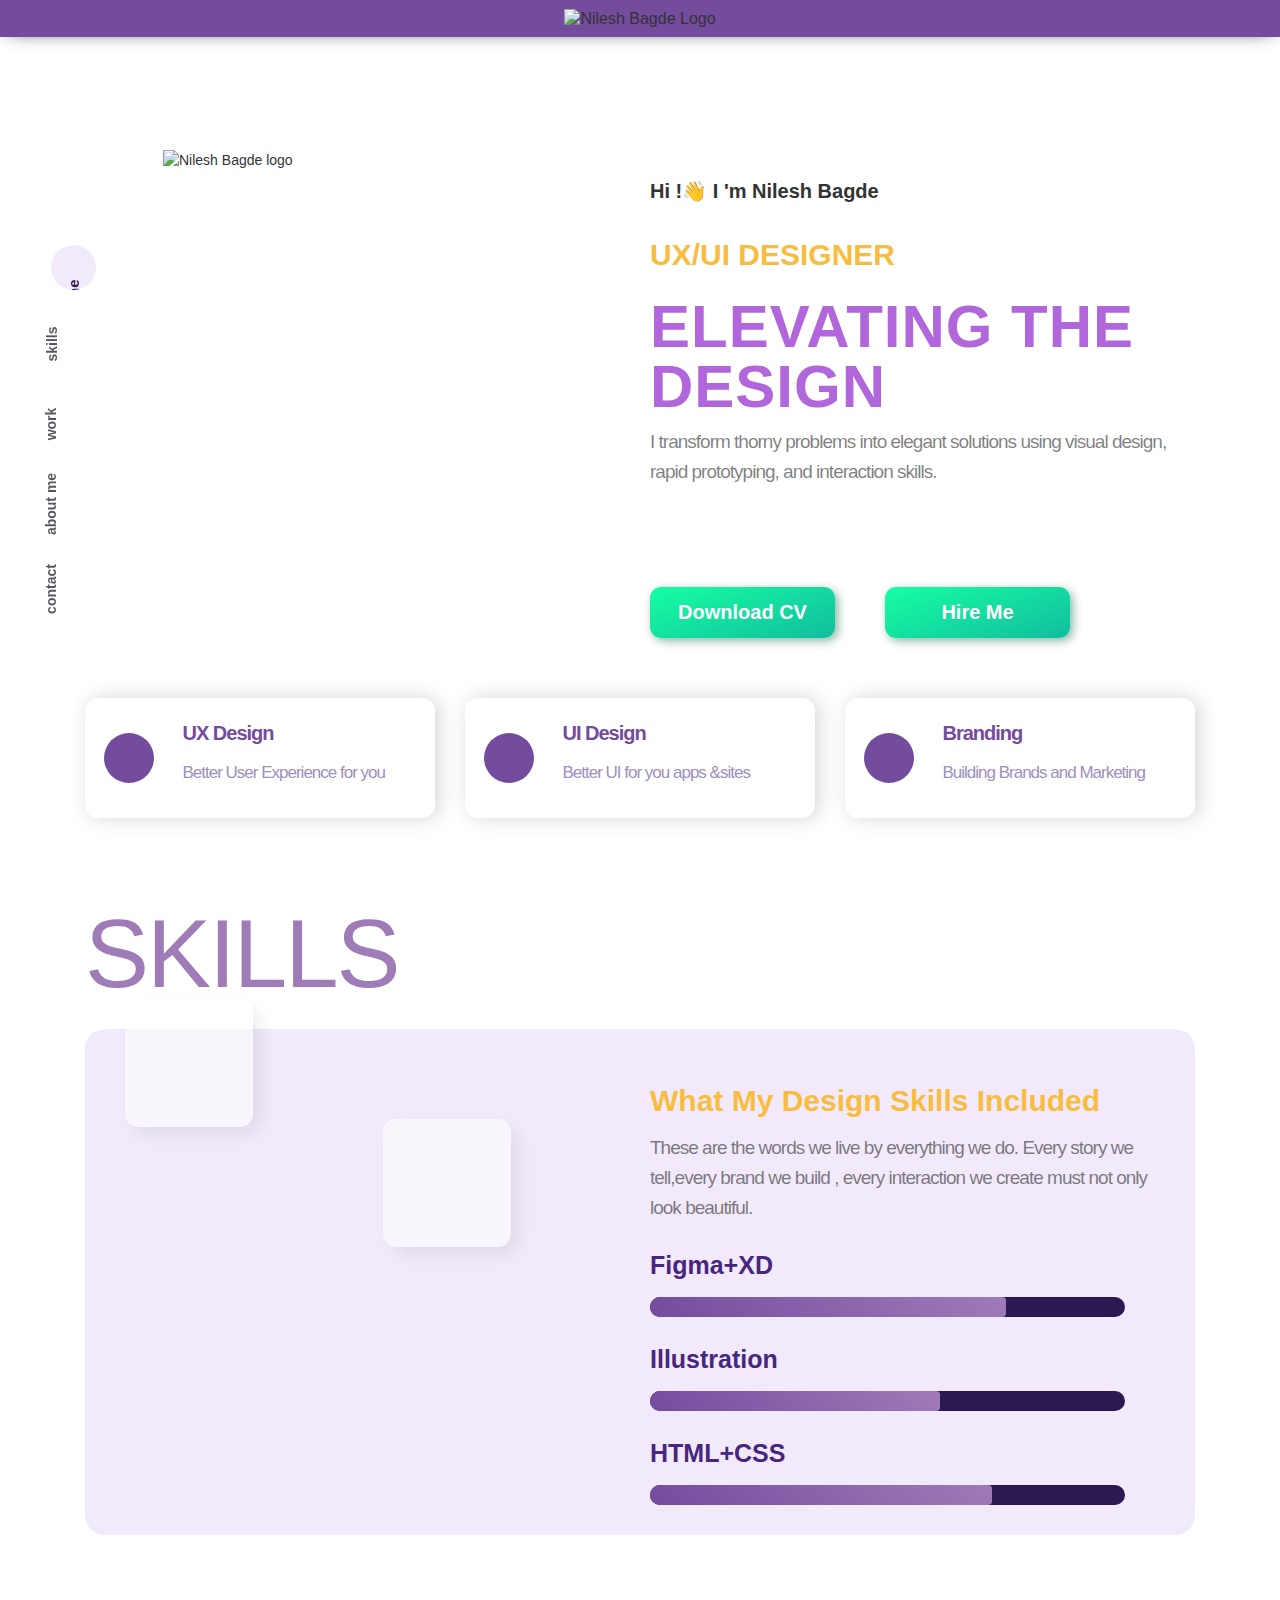
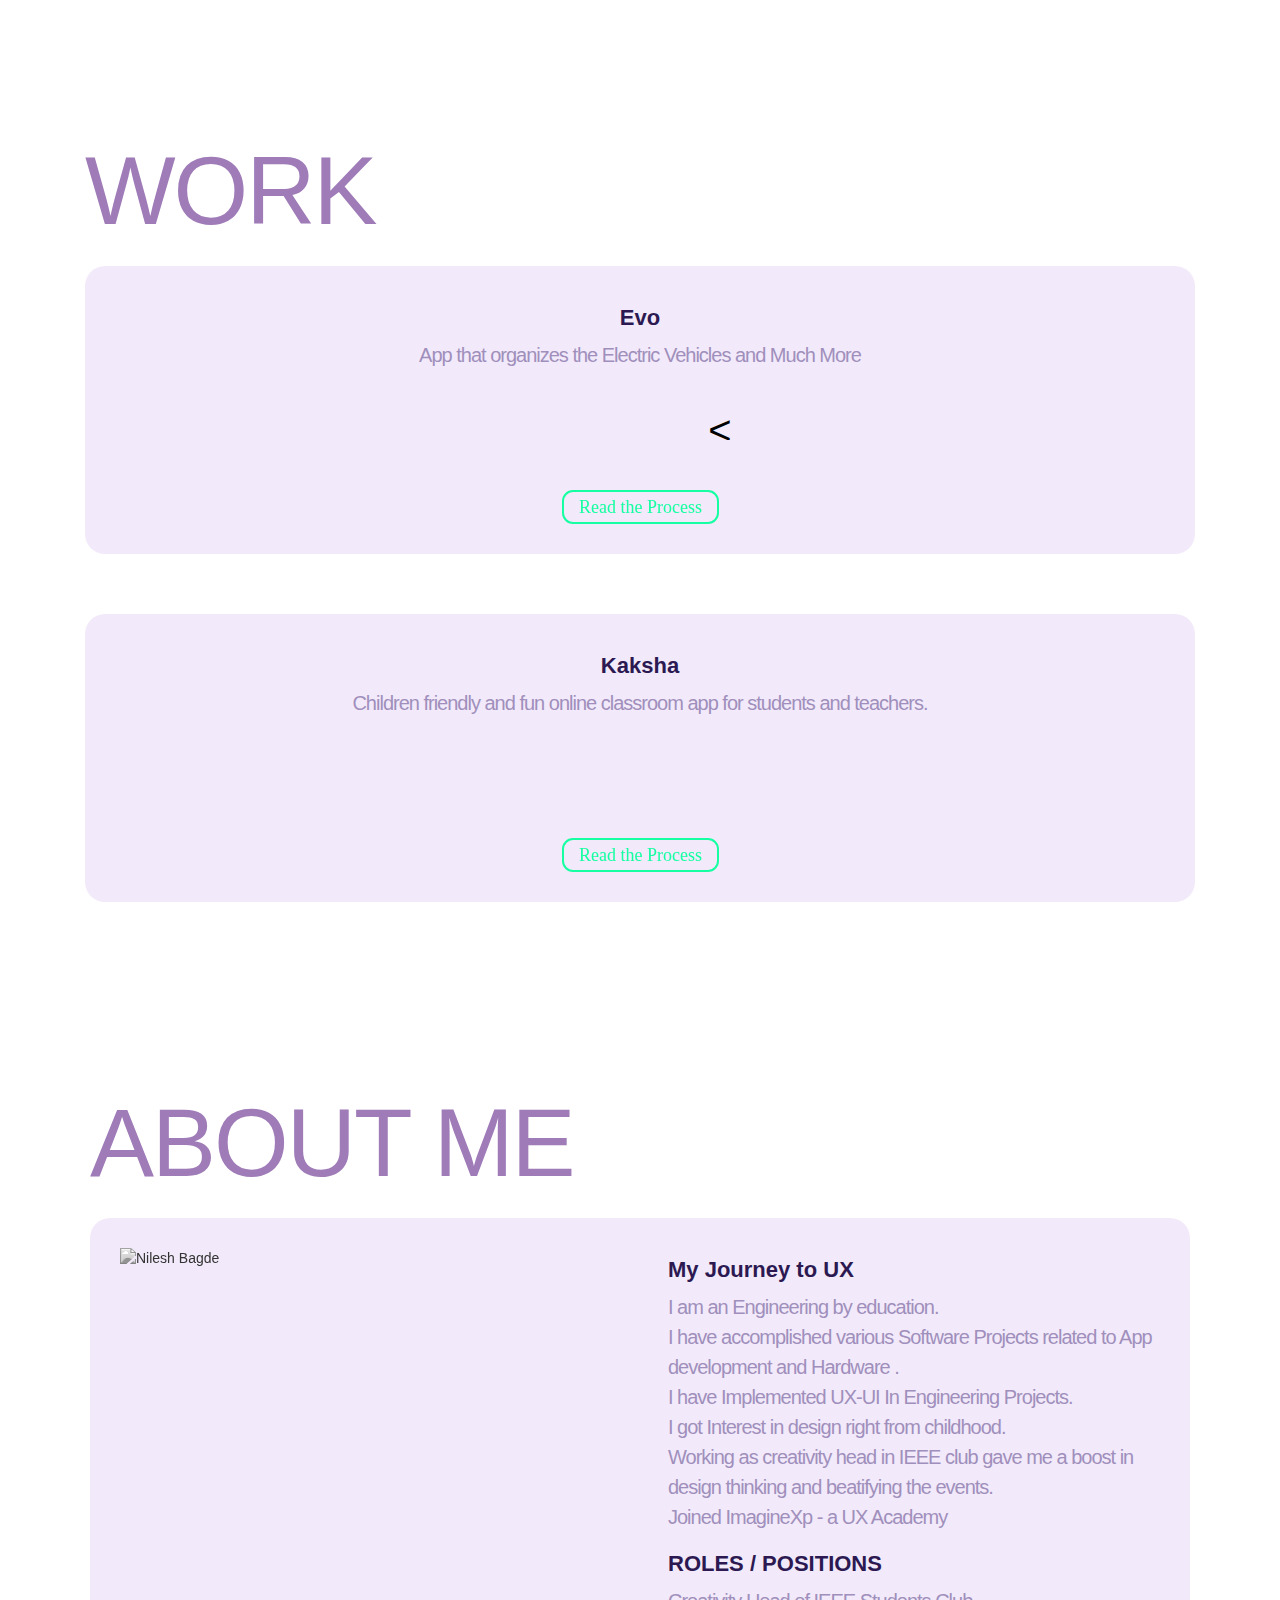
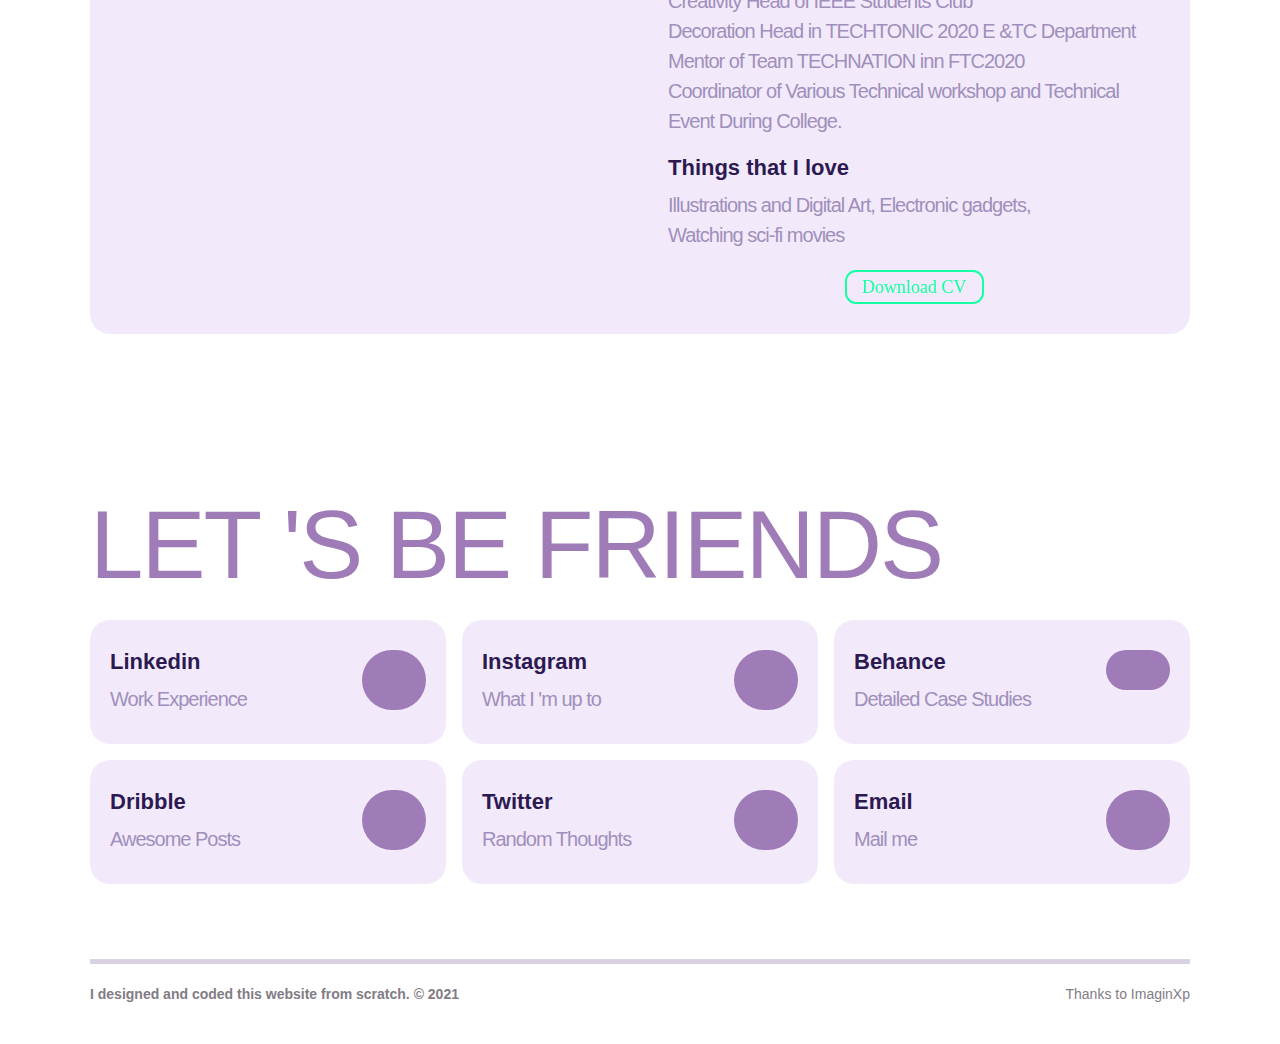
==== commit 3c0d9c4e: "Update index.html" ====
--- a/index.html
+++ b/index.html
@@ -200,7 +200,7 @@
                             <div data-animation="slide" data-duration="500" data-infinite="1" class="slider-2 w-slider">
                                 <div class="mask w-slider-mask">
                                     <div class="slide w-slide">
-                                        <img src="https://uploads-ssl.webflow.com/60780b1217a6ff01a1a3dbb7/60f330eb238e47365d208d44_banner.png" loading="lazy" sizes="100vw" srcset="https://uploads-ssl.webflow.com/60780b1217a6ff01a1a3dbb7/60f330eb238e47365d208d44_banner-p-500.png 500w, https://uploads-ssl.webflow.com/60780b1217a6ff01a1a3dbb7/60f330eb238e47365d208d44_banner-p-800.png 800w, https://uploads-ssl.webflow.com/60780b1217a6ff01a1a3dbb7/60f330eb238e47365d208d44_banner-p-1080.png 1080w, https://uploads-ssl.webflow.com/60780b1217a6ff01a1a3dbb7/60f330eb238e47365d208d44_banner.png 1160w" alt=""/>
+                                        <img src="https://uploads-ssl.webflow.com/60780b1217a6ff01a1a3dbb7/609f76a006cc9dba451a5bb2_1.png" loading="lazy" sizes="(max-width: 479px) 100vw, (max-width: 767px) 88vw, (max-width: 991px) 100vw, 1050px" srcset="https://uploads-ssl.webflow.com/60780b1217a6ff01a1a3dbb7/609f76a006cc9dba451a5bb2_1-p-500.png 500w, https://uploads-ssl.webflow.com/60780b1217a6ff01a1a3dbb7/609f76a006cc9dba451a5bb2_1-p-800.png 800w, https://uploads-ssl.webflow.com/60780b1217a6ff01a1a3dbb7/609f76a006cc9dba451a5bb2_1-p-1080.png 1080w, https://uploads-ssl.webflow.com/60780b1217a6ff01a1a3dbb7/609f76a006cc9dba451a5bb2_1.png 1280w" alt="" class="image-18"/>
                                     </div>
                                     <div class="slide w-slide">
                                         <img src="https://uploads-ssl.webflow.com/60780b1217a6ff01a1a3dbb7/609f789024905515eaa8385c_Web%201366%20%E2%80%93%201.png" loading="lazy" sizes="(max-width: 479px) 100vw, (max-width: 767px) 88vw, (max-width: 991px) 100vw, 1050px" srcset="https://uploads-ssl.webflow.com/60780b1217a6ff01a1a3dbb7/609f789024905515eaa8385c_Web%201366%20%E2%80%93%201-p-500.png 500w, https://uploads-ssl.webflow.com/60780b1217a6ff01a1a3dbb7/609f789024905515eaa8385c_Web%201366%20%E2%80%93%201-p-800.png 800w, https://uploads-ssl.webflow.com/60780b1217a6ff01a1a3dbb7/609f789024905515eaa8385c_Web%201366%20%E2%80%93%201-p-1080.png 1080w, https://uploads-ssl.webflow.com/60780b1217a6ff01a1a3dbb7/609f789024905515eaa8385c_Web%201366%20%E2%80%93%201.png 1366w" alt="" class="image-18"/>
@@ -210,10 +210,10 @@
                                     </div>
                                 </div>
                                 <div class="left-arrow w-slider-arrow-left">
-                                    <div class="w-icon-slider-left"></div>
+                                   <img src="https://uploads-ssl.webflow.com/60780b1217a6ff01a1a3dbb7/60f33f619e1b2686f8fa9b29_leftyy.png" loading="lazy" width="35" alt="" class="image-46"/>
                                 </div>
                                 <div class="right-arrow w-slider-arrow-right">
-                                    <div class="w-icon-slider-right"></div>
+                                    <<img src="https://uploads-ssl.webflow.com/60780b1217a6ff01a1a3dbb7/60f33f73e98f2b4e8bf2d970_rightyy.png" loading="lazy" width="35" alt="" class="image-47"/>
                                 </div>
                                 <div class="slide-nav w-slider-nav w-round"></div>
                             </div>
@@ -237,7 +237,7 @@
                             <div data-animation="slide" data-duration="500" data-infinite="1" class="slider-2 w-slider">
                                 <div class="mask w-slider-mask">
                                     <div class="slide w-slide">
-                                        <img src="https://uploads-ssl.webflow.com//webflow.com/f465e8ac-b1c6-48db-a44d-7f0745032830" loading="lazy" alt=""/>
+                                        <img src="https://uploads-ssl.webflow.com/60780b1217a6ff01a1a3dbb7/60f330eb238e47365d208d44_banner.png" loading="lazy" sizes="100vw" srcset="https://uploads-ssl.webflow.com/60780b1217a6ff01a1a3dbb7/60f330eb238e47365d208d44_banner-p-500.png 500w, https://uploads-ssl.webflow.com/60780b1217a6ff01a1a3dbb7/60f330eb238e47365d208d44_banner-p-800.png 800w, https://uploads-ssl.webflow.com/60780b1217a6ff01a1a3dbb7/60f330eb238e47365d208d44_banner-p-1080.png 1080w, https://uploads-ssl.webflow.com/60780b1217a6ff01a1a3dbb7/60f330eb238e47365d208d44_banner.png 1160w" alt=""/>
                                     </div>
                                     <div class="slide w-slide">
                                         <img src="https://uploads-ssl.webflow.com/60780b1217a6ff01a1a3dbb7/60f3314cbf9eeee191d4acd9_dashboard.png" loading="lazy" width="1058" sizes="(max-width: 479px) 100vw, (max-width: 767px) 88vw, (max-width: 991px) 100vw, 1050px" srcset="https://uploads-ssl.webflow.com/60780b1217a6ff01a1a3dbb7/60f3314cbf9eeee191d4acd9_dashboard-p-500.png 500w, https://uploads-ssl.webflow.com/60780b1217a6ff01a1a3dbb7/60f3314cbf9eeee191d4acd9_dashboard-p-800.png 800w, https://uploads-ssl.webflow.com/60780b1217a6ff01a1a3dbb7/60f3314cbf9eeee191d4acd9_dashboard.png 886w" alt=""/>
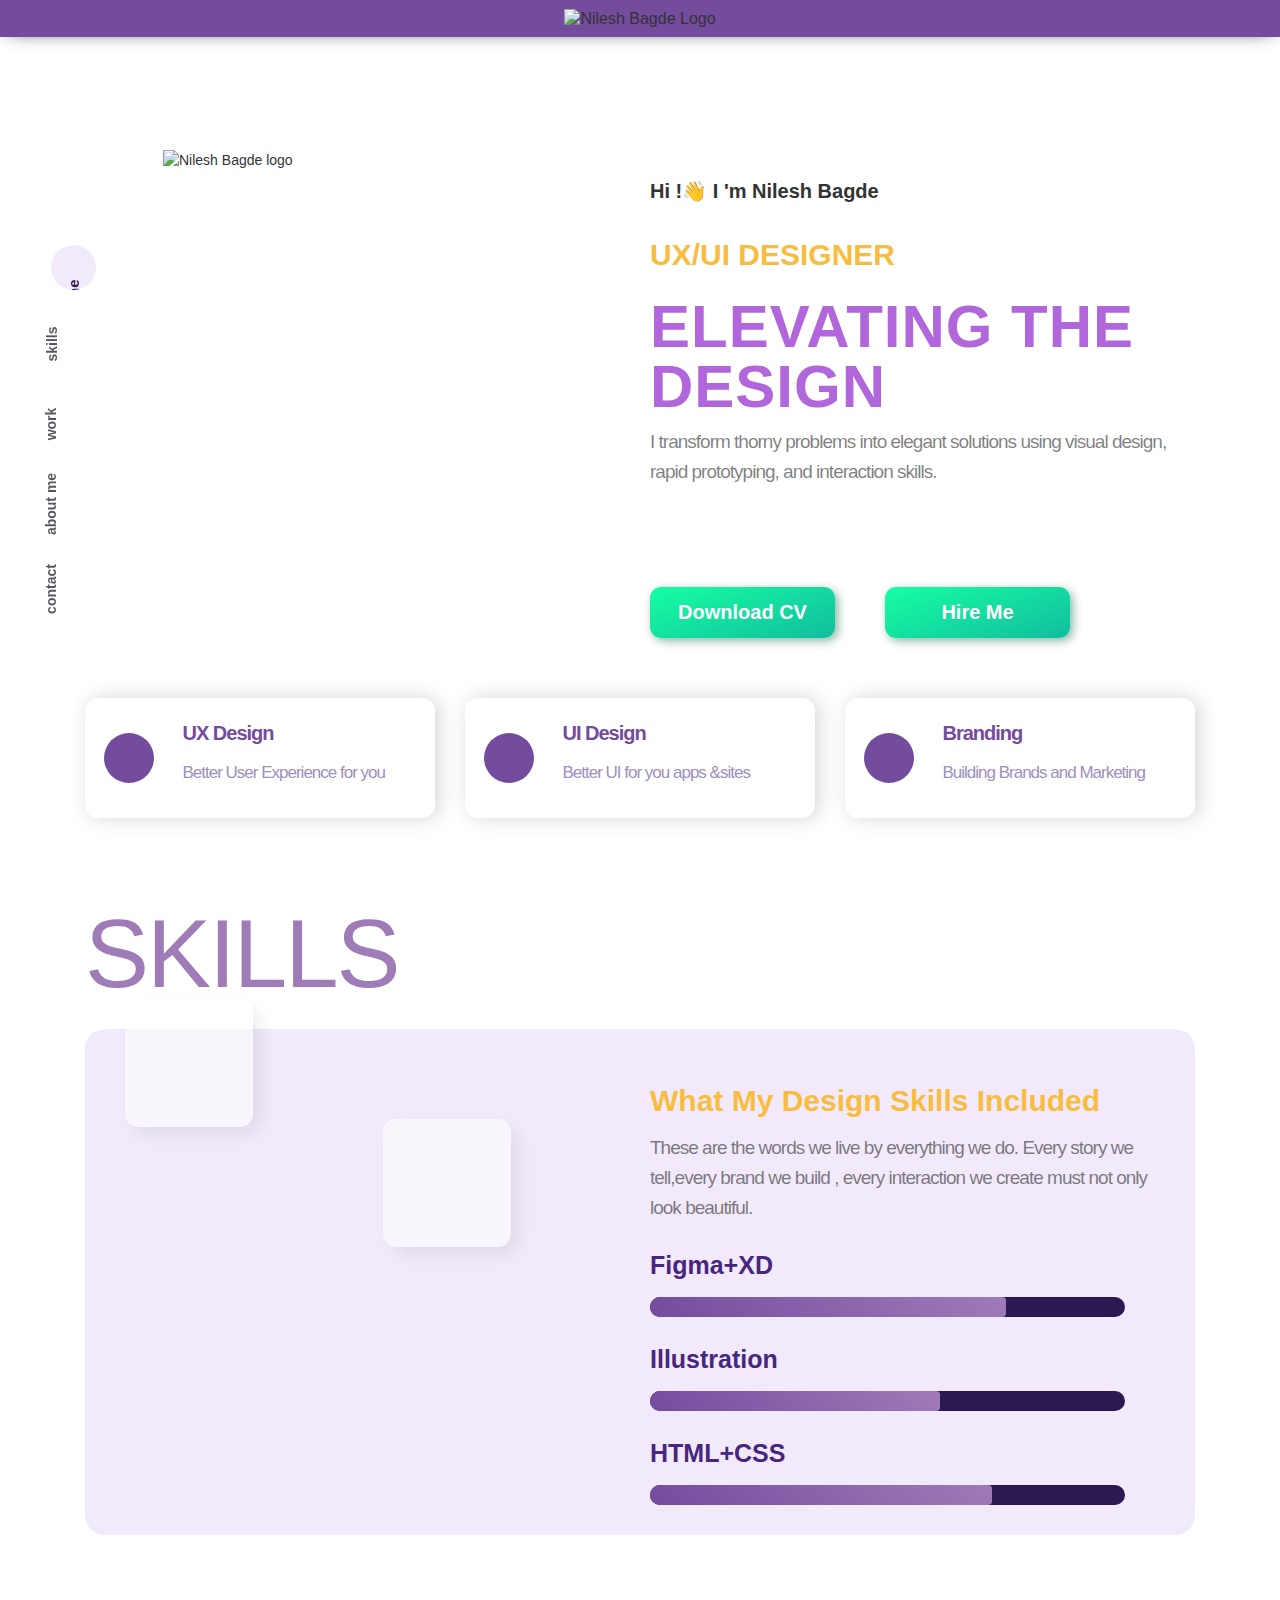
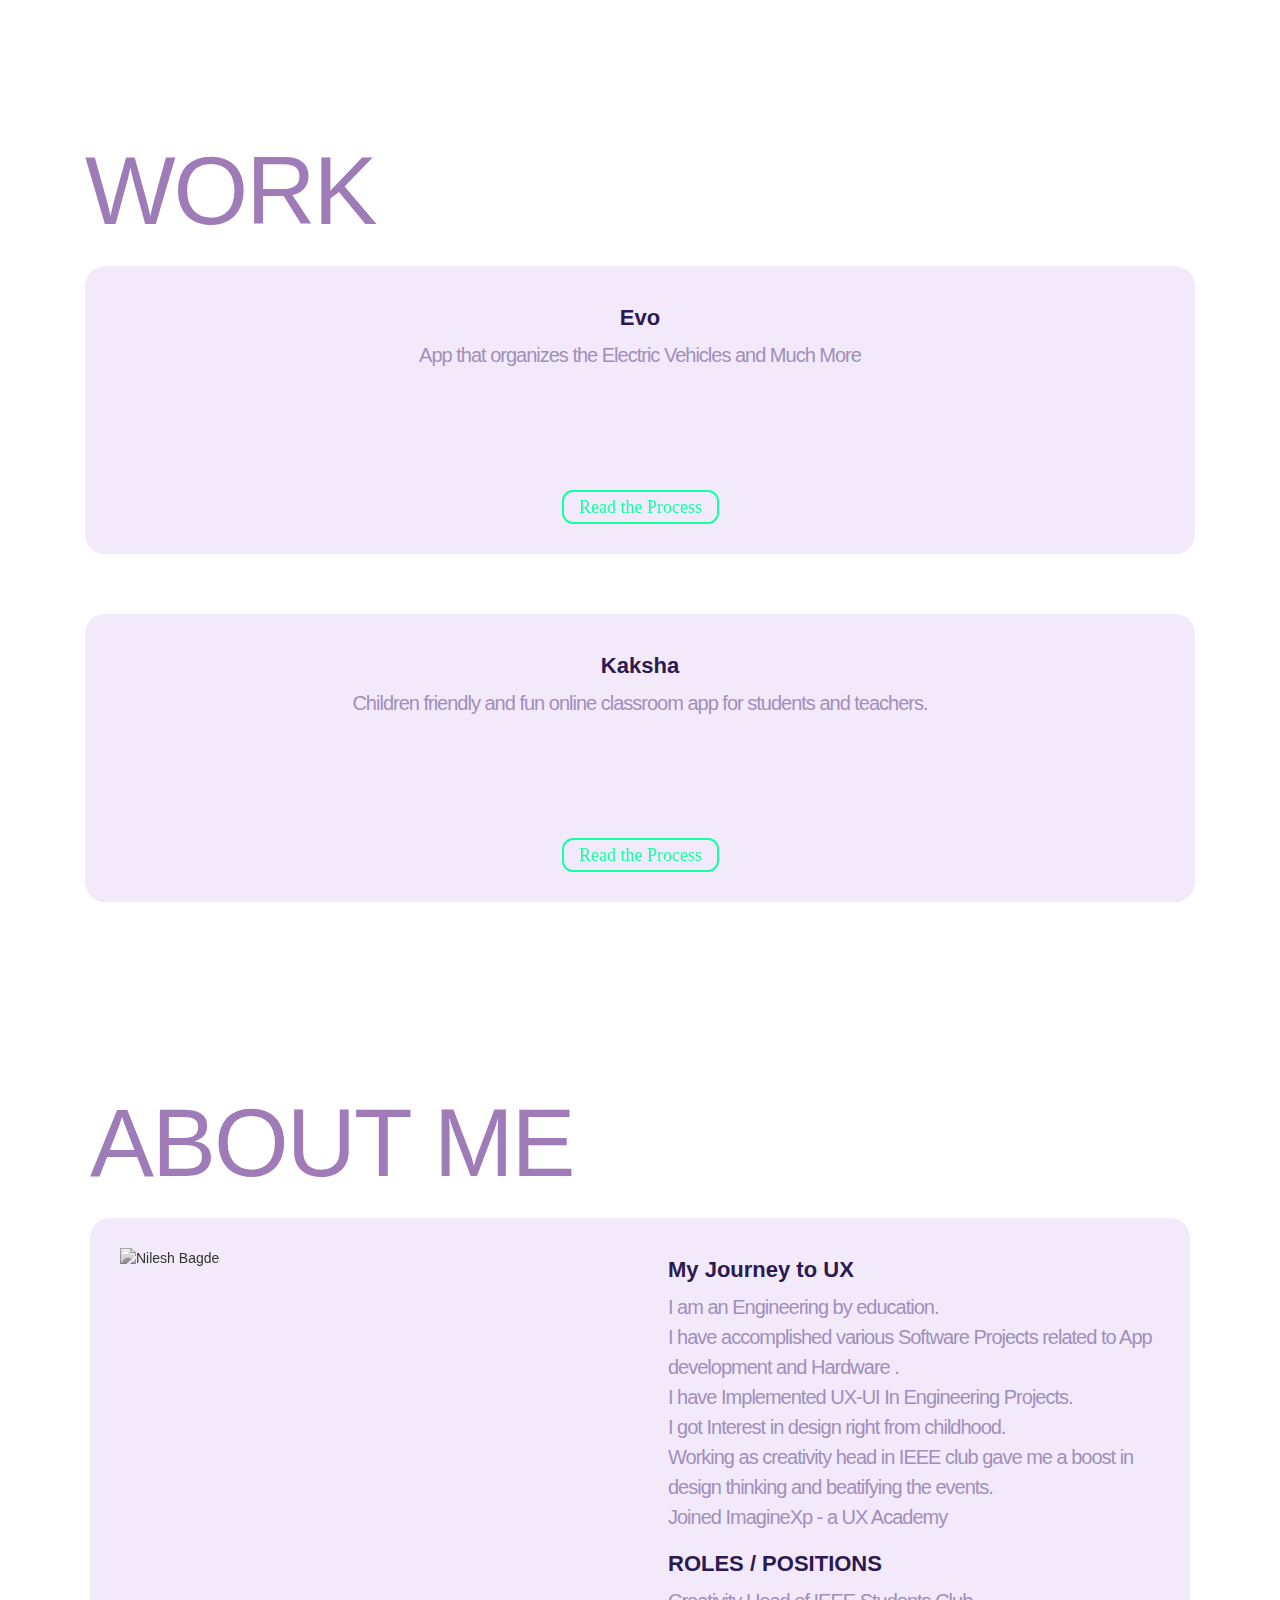
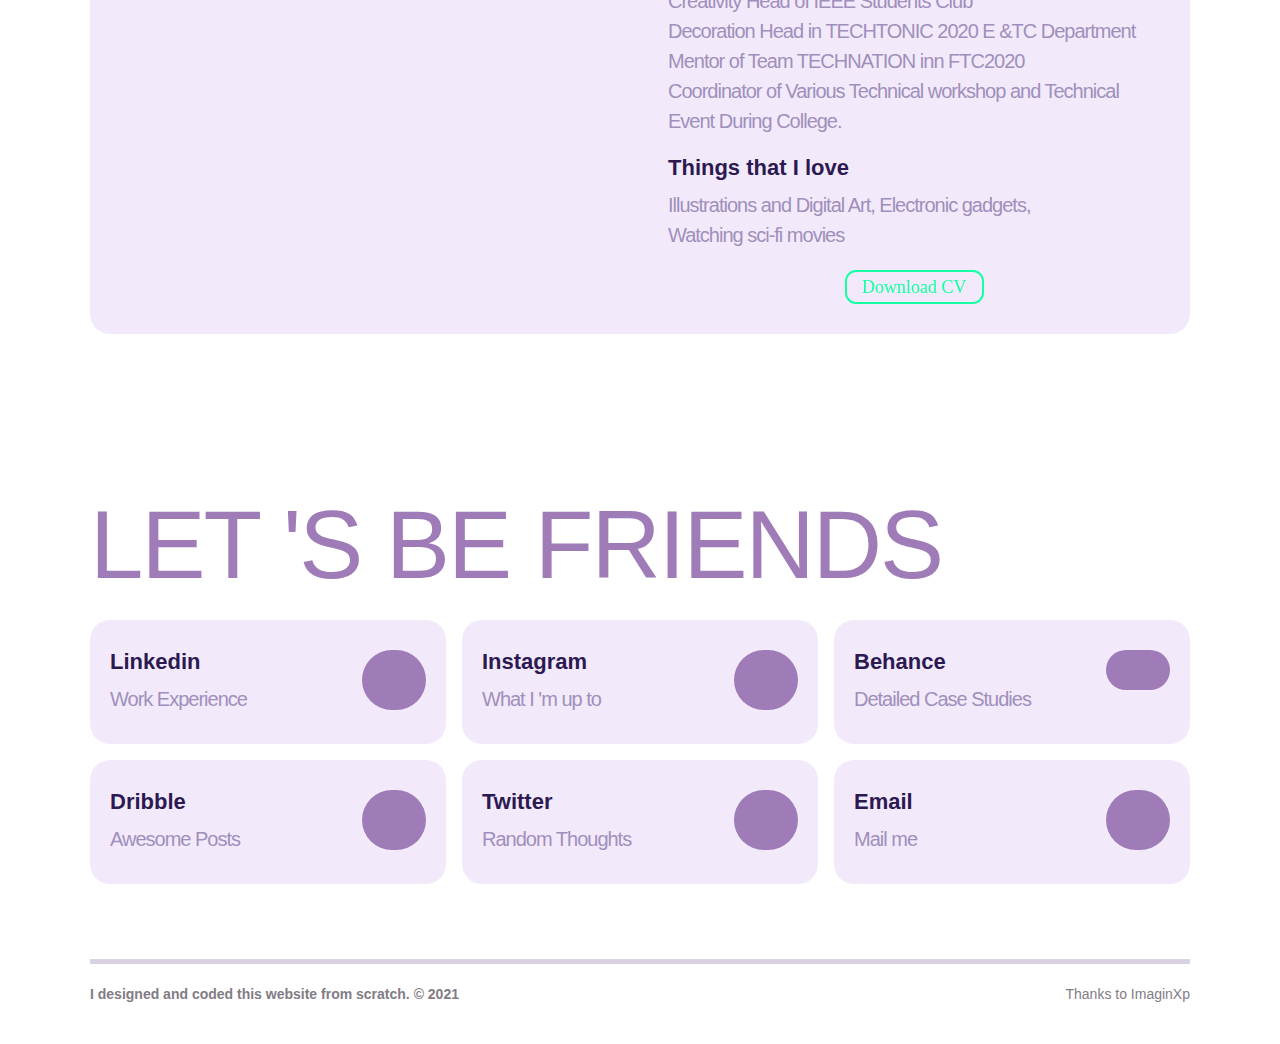
==== commit 80cac2ab: "Update index.html" ====
--- a/index.html
+++ b/index.html
@@ -213,7 +213,7 @@
                                    <img src="https://uploads-ssl.webflow.com/60780b1217a6ff01a1a3dbb7/60f33f619e1b2686f8fa9b29_leftyy.png" loading="lazy" width="35" alt="" class="image-46"/>
                                 </div>
                                 <div class="right-arrow w-slider-arrow-right">
-                                    <<img src="https://uploads-ssl.webflow.com/60780b1217a6ff01a1a3dbb7/60f33f73e98f2b4e8bf2d970_rightyy.png" loading="lazy" width="35" alt="" class="image-47"/>
+                                    <img src="https://uploads-ssl.webflow.com/60780b1217a6ff01a1a3dbb7/60f33f73e98f2b4e8bf2d970_rightyy.png" loading="lazy" width="35" alt="" class="image-47"/>
                                 </div>
                                 <div class="slide-nav w-slider-nav w-round"></div>
                             </div>
@@ -247,10 +247,10 @@
                                     </div>
                                 </div>
                                 <div class="left-arrow w-slider-arrow-left">
-                                    <div class="w-icon-slider-left"></div>
+                                   <img src="https://uploads-ssl.webflow.com/60780b1217a6ff01a1a3dbb7/60f33f619e1b2686f8fa9b29_leftyy.png" loading="lazy" width="35" alt="" class="image-46"/>
                                 </div>
                                 <div class="right-arrow w-slider-arrow-right">
-                                    <div class="w-icon-slider-right"></div>
+                                    <img src="https://uploads-ssl.webflow.com/60780b1217a6ff01a1a3dbb7/60f33f73e98f2b4e8bf2d970_rightyy.png" loading="lazy" width="35" alt="" class="image-47"/>
                                 </div>
                                 <div class="slide-nav w-slider-nav w-round"></div>
                             </div>
--- a/styles/styles.css
+++ b/styles/styles.css
@@ -6,6 +6,28 @@
 body {
     margin: 0;
 }
+.image-46 {
+  position: absolute;
+  left: 0%;
+  top: 0%;
+  right: auto;
+  bottom: 0%;
+  margin-top: auto;
+  margin-bottom: auto;
+  margin-left: 20px;
+}
+
+.image-47 {
+  position: absolute;
+  left: auto;
+  top: 0%;
+  right: 0%;
+  bottom: 0%;
+  margin-top: auto;
+  margin-right: 20px;
+  margin-bottom: auto;
+}
+
 .coolBeans {
   margin-top: 10px;
   border: 2px solid currentColor;
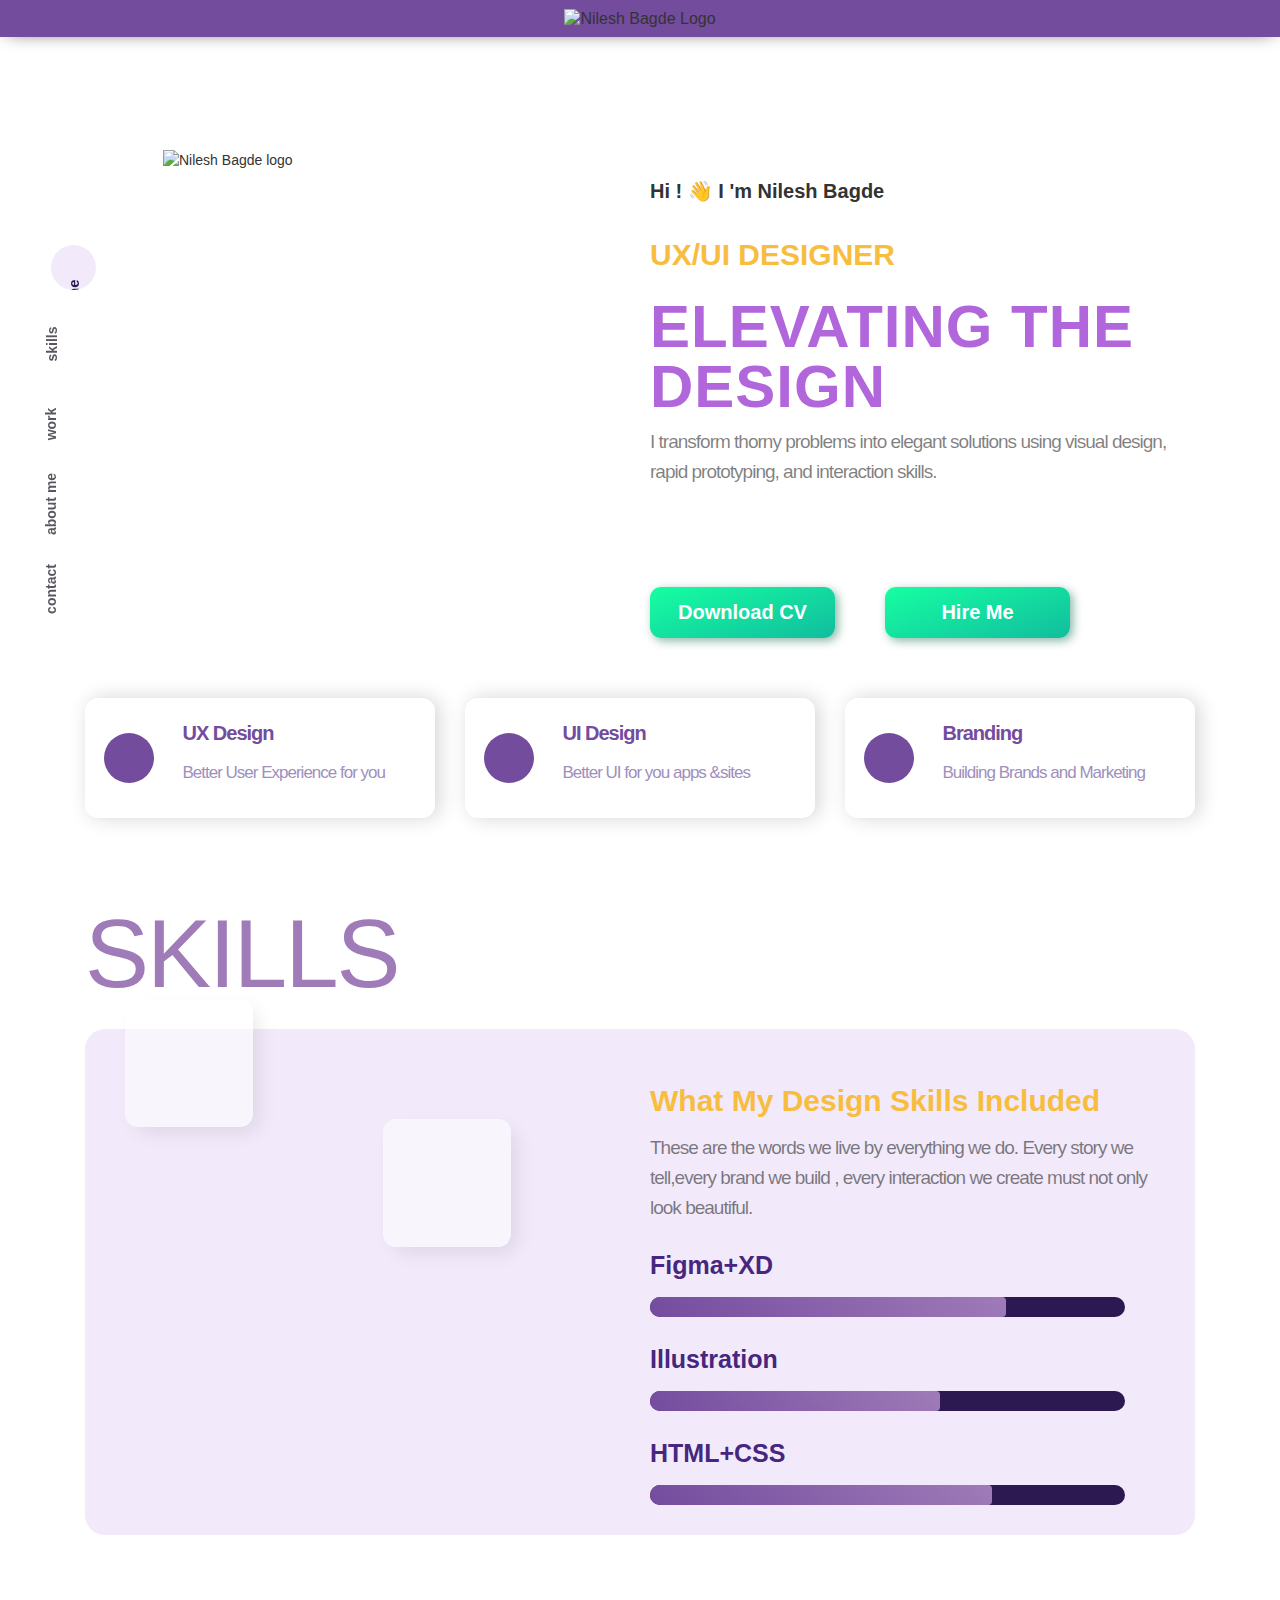
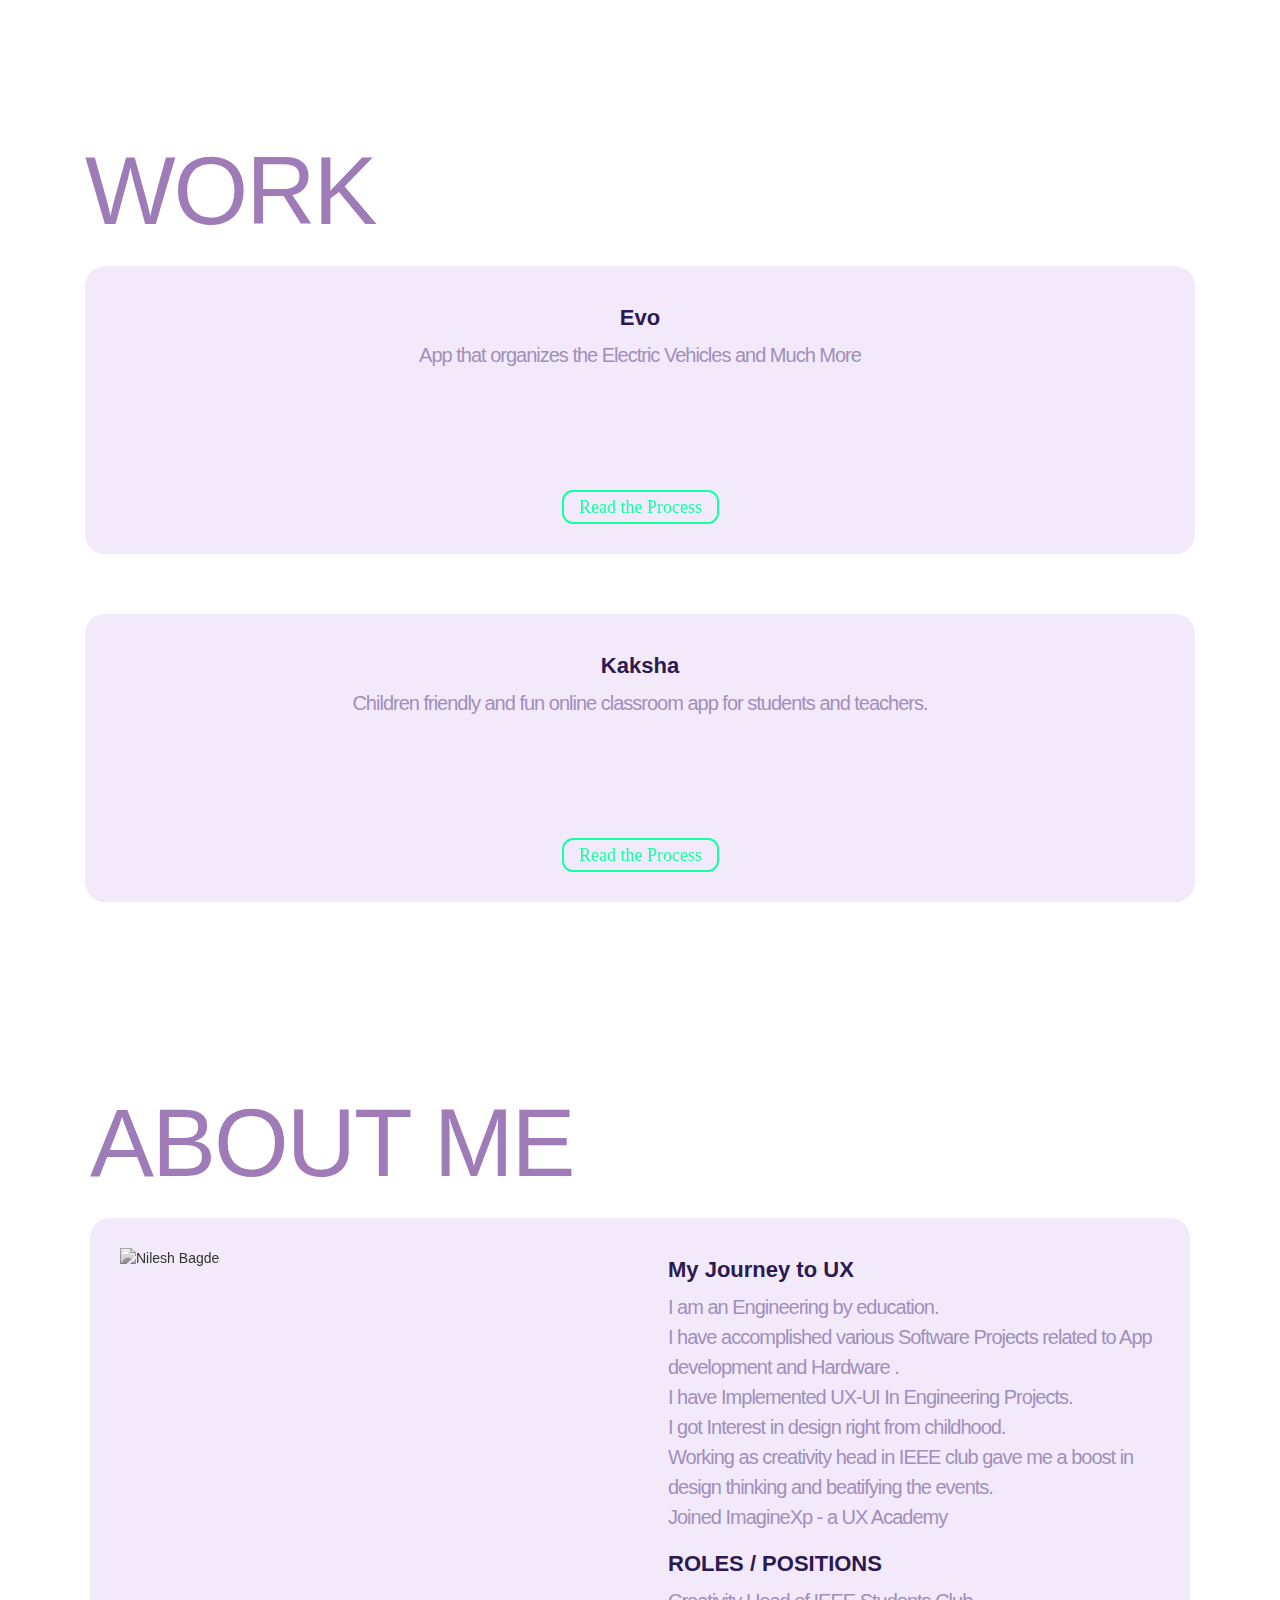
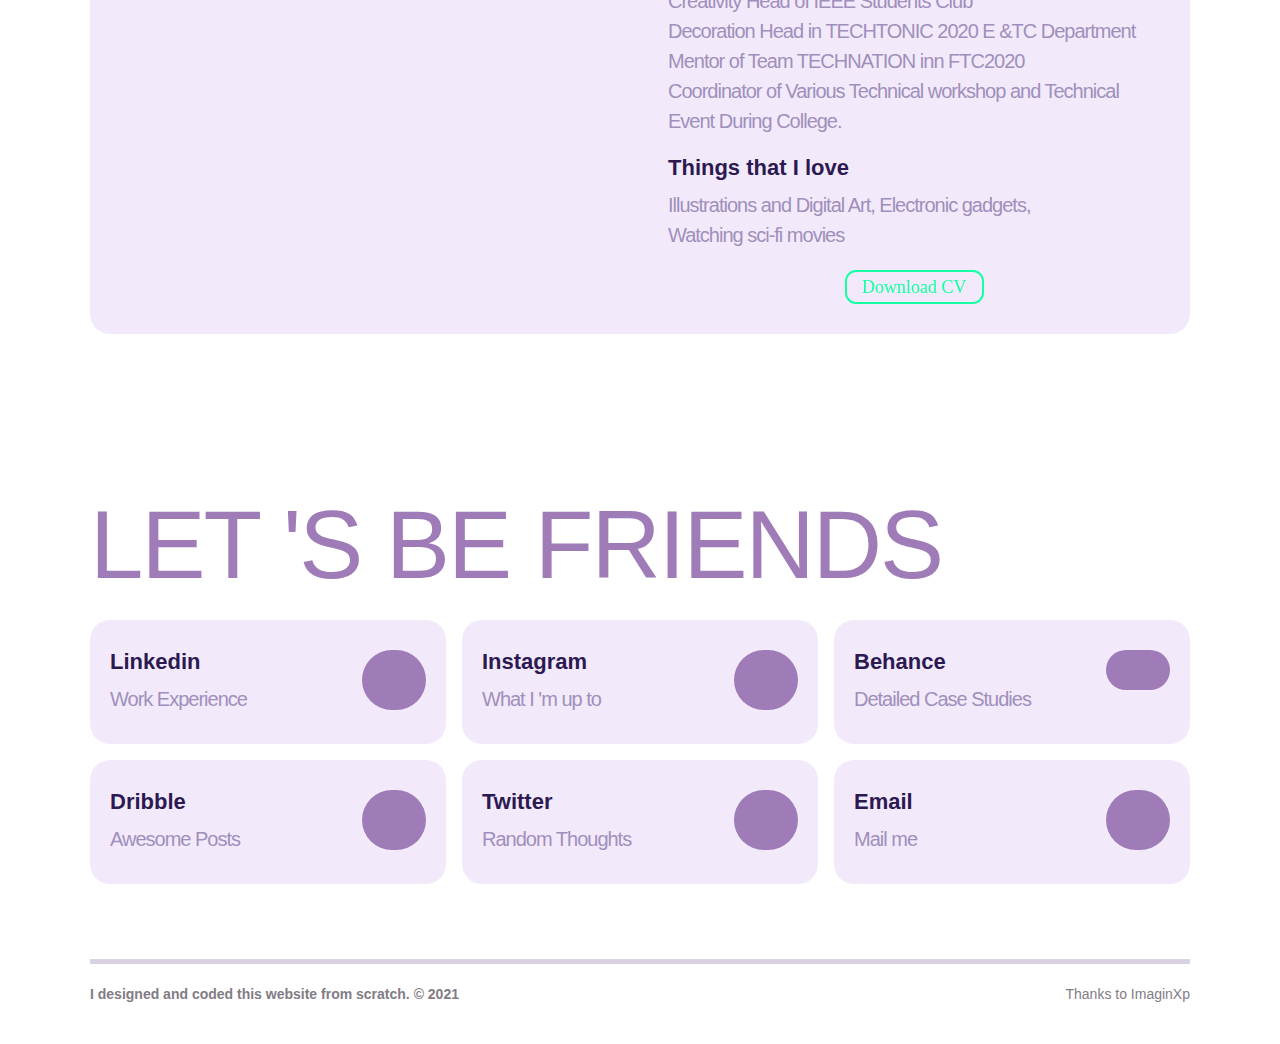
==== commit a0266d9d: "Update index.html" ====
--- a/index.html
+++ b/index.html
@@ -78,7 +78,7 @@
                             </div>
                         </div>
                         <div class="column w-col w-col-6">
-                            <h1 class="name-head">Hi !👋 I &#x27;m Nilesh Bagde</h1>
+                            <h1 class="name-head">Hi ! <span class="wave">👋</span> I &#x27;m Nilesh Bagde</h1>
                             <h1 class="yellowh1">UX/UI DESIGNER</h1>
                             <h1 class="heading-7">ELEVATING THE DESIGN</h1>
                             <p class="disctriptionnn">I transform thorny problems into elegant solutions using visual design, rapid prototyping, and interaction skills.</p>
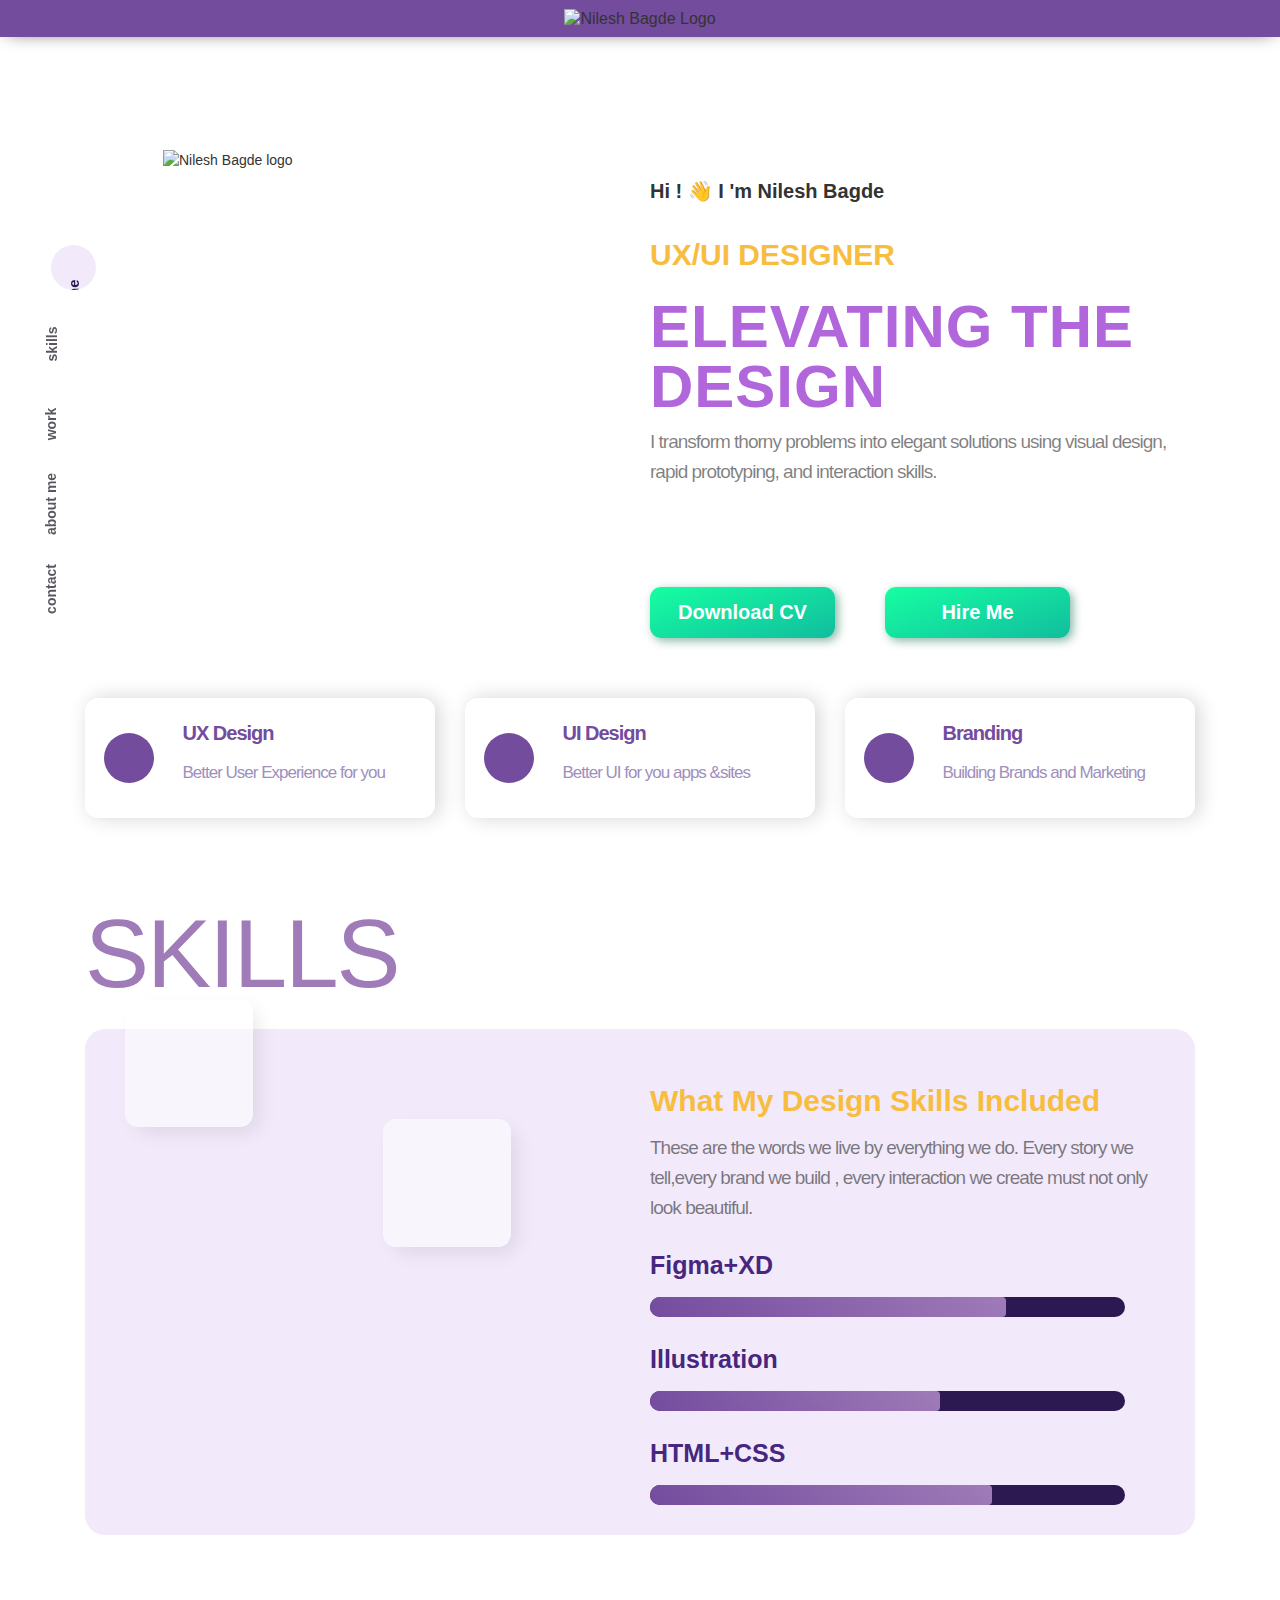
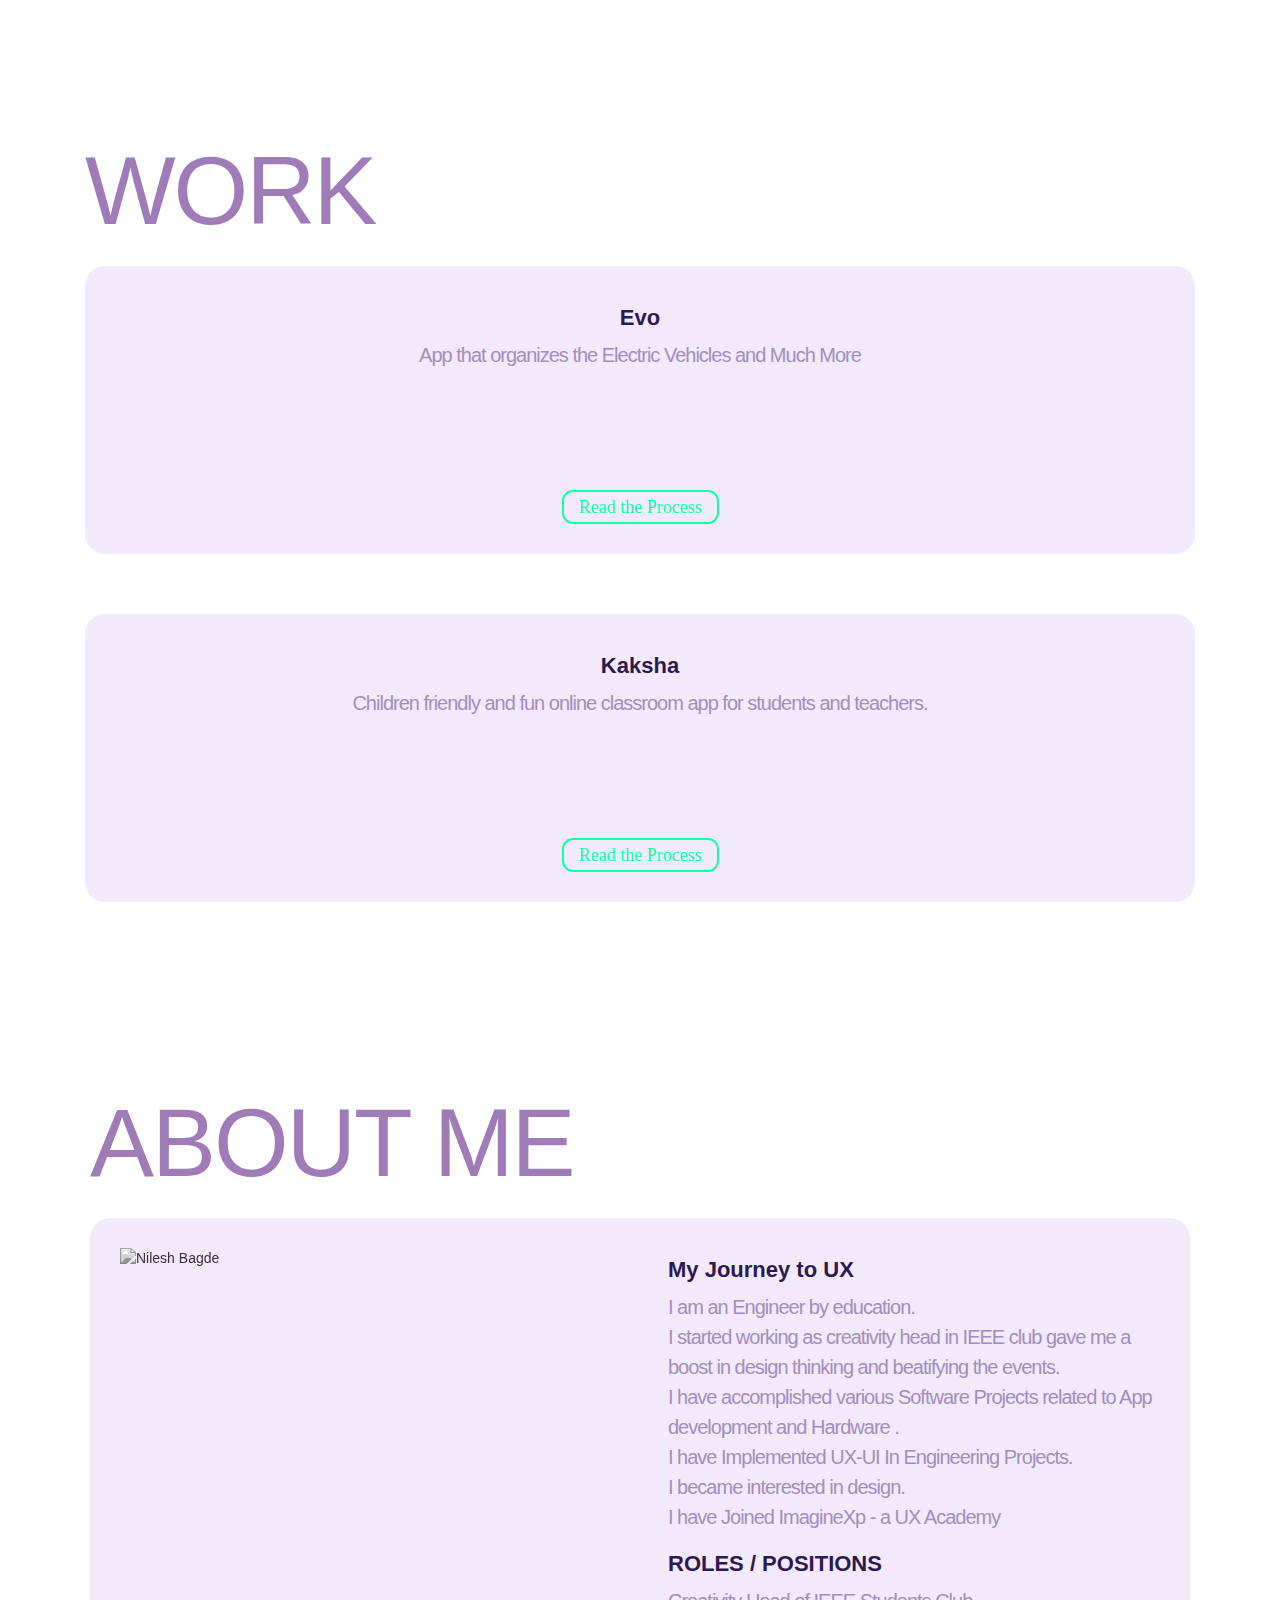
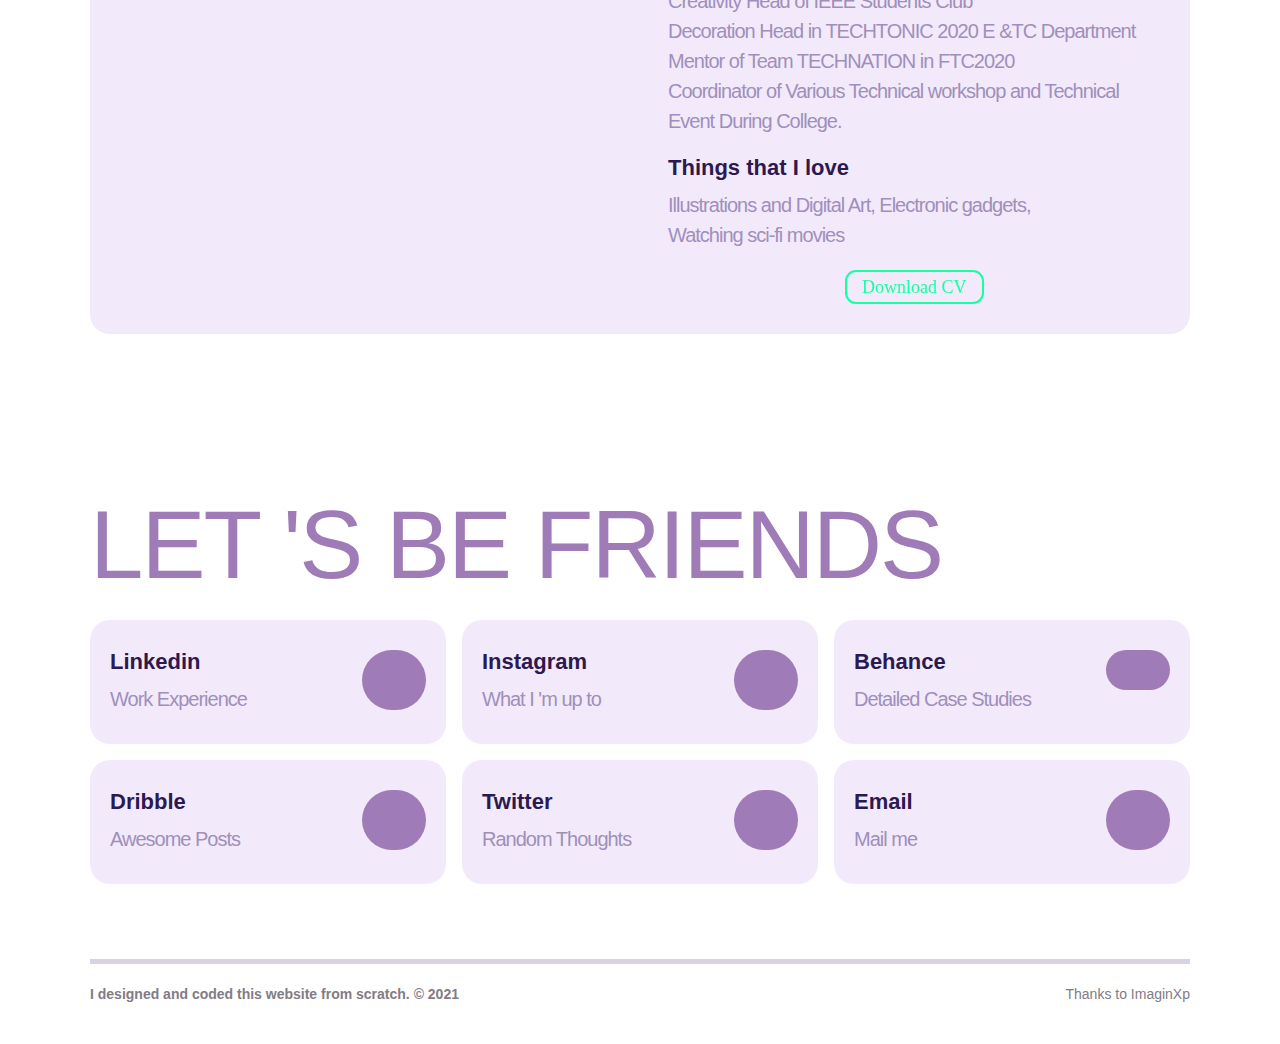
==== commit f01acab2: "Update index.html" ====
--- a/index.html
+++ b/index.html
@@ -272,18 +272,18 @@
                             <div class="div-block-59">
                                 <h1 class="h2">My Journey to UX</h1>
                                 <p class="discription">
-                                    I am an Engineering by education.<br/>
+                                    I am an Engineer by education.<br/>
+                                    I started working as creativity head in IEEE club gave me a boost in design thinking and beatifying the events.<br/>
                                     I have accomplished various Software Projects related to App development and Hardware .<br/>
                                     I have Implemented UX-UI In Engineering Projects.<br/>
-                                    I got Interest in design right from childhood.<br/>
-                                    Working as creativity head in IEEE club gave me a boost in design thinking and beatifying the events.<br/>
-                                    Joined ImagineXp - a UX Academy<br/>
+                                    I became interested in design.<br/> 
+                                    I have Joined ImagineXp - a UX Academy<br/>
                                 </p>
                                 <h1 class="h2">ROLES / POSITIONS </h1>
                                 <p class="discription">
                                     Creativity Head of IEEE Students Club <br/>
                                     Decoration Head in TECHTONIC 2020 E &amp;TC Department<br/>
-                                    Mentor of Team TECHNATION inn FTC2020<br/>
+                                    Mentor of Team TECHNATION in FTC2020<br/>
                                     Coordinator of Various Technical workshop and Technical Event During College.<br/>
                                 </p>
                                 <h1 class="h2">Things that I love</h1>
--- a/styles/styles.css
+++ b/styles/styles.css
@@ -27,6 +27,26 @@
   margin-right: 20px;
   margin-bottom: auto;
 }
+
+.wave {
+    animation-name: wave-animation;  /* Refers to the name of your @keyframes element below */
+    animation-duration: 2.5s;        /* Change to speed up or slow down */
+    animation-iteration-count: infinite;  /* Never stop waving :) */
+    transform-origin: 70% 70%;       /* Pivot around the bottom-left palm */
+    display: inline-block;
+  }
+  
+  @keyframes wave-animation {
+      0% { transform: rotate( 0.0deg) }
+     10% { transform: rotate(14.0deg) }  /* The following five values can be played with to make the waving more or less extreme */
+     20% { transform: rotate(-8.0deg) }
+     30% { transform: rotate(14.0deg) }
+     40% { transform: rotate(-4.0deg) }
+     50% { transform: rotate(10.0deg) }
+     60% { transform: rotate( 0.0deg) }  /* Reset for the last half to pause */
+    100% { transform: rotate( 0.0deg) }
+  }
+  
 
 .coolBeans {
   margin-top: 10px;
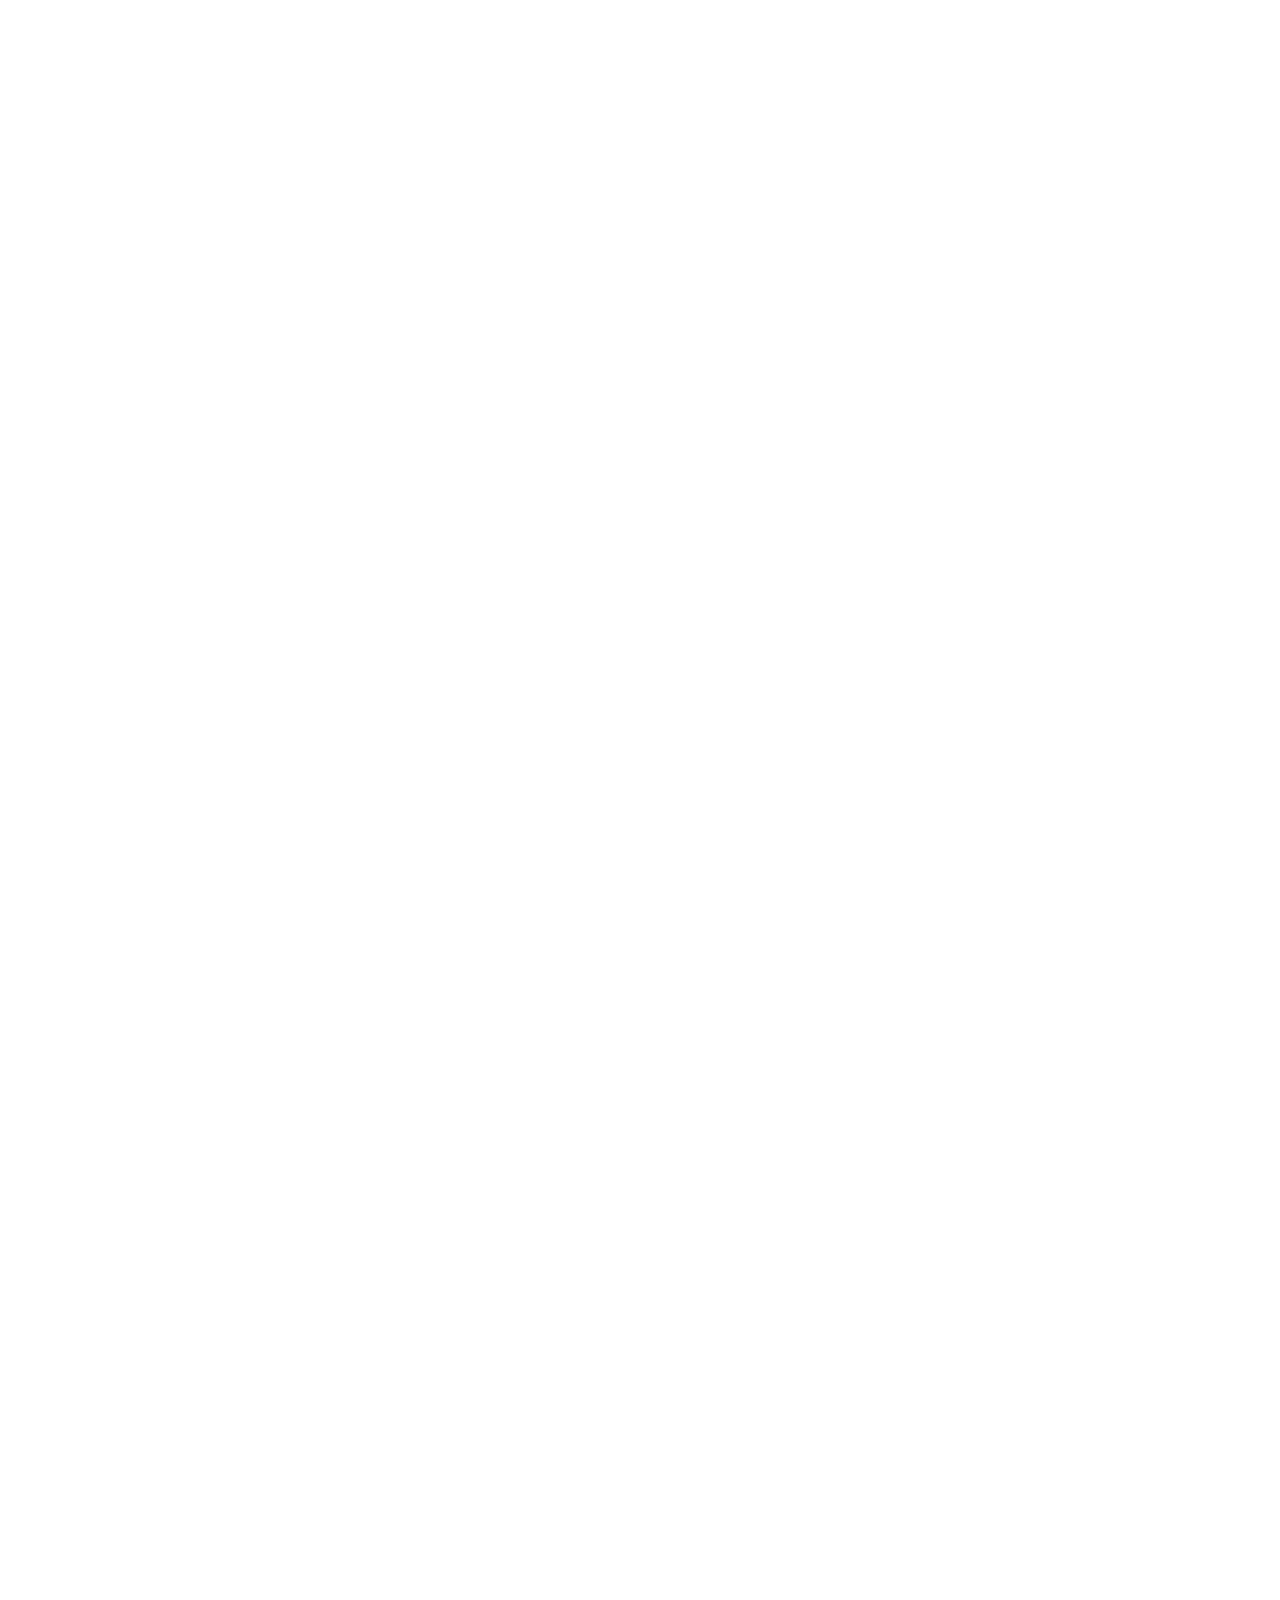
==== commit 4c7a0226: "new" ====
--- a/index.html
+++ b/index.html
@@ -1,25 +1,27 @@
 <!DOCTYPE html>
-<html data-wf-domain="nileshbagde-design.webflow.io" data-wf-page="60780b1217a6ffcce8a3dbc9" data-wf-site="60780b1217a6ff01a1a3dbb7" data-wf-status="1">
+<!-- This site was created in Webflow. https://www.webflow.com -->
+<!-- Last Published: Fri Nov 25 2022 19:52:30 GMT+0000 (Coordinated Universal Time) -->
+<html data-wf-domain="nileshbagde.webflow.io" data-wf-page="635d197dde40989fa9788a3a" data-wf-site="635d197dde40981cc1788a3b" lang="en">
     <head>
         <meta charset="utf-8"/>
-        <title>Nilesh Bagde - UX Portfolio</title>
-        <meta content="Nilesh Bagde transforms thorny problems into elegant solutions using visual design, rapid prototyping, and interaction skills." name="description"/>
-        <meta content="Nilesh Bagde - UX Portfolio" property="og:title"/>
-        <meta content="Nilesh Bagde transforms thorny problems into elegant solutions using visual design, rapid prototyping, and interaction skills." property="og:description"/>
-        <meta content="https://uploads-ssl.webflow.com/60780b1217a6ff01a1a3dbb7/60df3721631def0b1aa96860_Artboard%20%E2%80%93%205-p-500.png" property="og:image"/>
-        <meta content="Nilesh Bagde - UX Portfolio" property="twitter:title"/>
-        <meta content="Nilesh Bagde transforms thorny problems into elegant solutions using visual design, rapid prototyping, and interaction skills." property="twitter:description"/>
-        <meta content="https://uploads-ssl.webflow.com/60780b1217a6ff01a1a3dbb7/60df3721631def0b1aa96860_Artboard%20%E2%80%93%205-p-500.png" property="twitter:image"/>
+        <title>Nilesh-UX/UI Designer</title>
+        <meta content="Nilesh Bagde is a UX/UI Designer, transforms thorny problems into elegant solutions using visual design, rapid prototyping, interaction &amp;  development skills." name="description"/>
+        <meta content="Nilesh-UX/UI Designer" property="og:title"/>
+        <meta content="Nilesh Bagde is a UX/UI Designer, transforms thorny problems into elegant solutions using visual design, rapid prototyping, interaction &amp;  development skills." property="og:description"/>
+        <meta content="https://uploads-ssl.webflow.com/635d197dde40981cc1788a3b/63811cc15caeb03dd8a8e29c_OG.png" property="og:image"/>
+        <meta content="Nilesh-UX/UI Designer" property="twitter:title"/>
+        <meta content="Nilesh Bagde is a UX/UI Designer, transforms thorny problems into elegant solutions using visual design, rapid prototyping, interaction &amp;  development skills." property="twitter:description"/>
+        <meta content="https://uploads-ssl.webflow.com/635d197dde40981cc1788a3b/63811cc15caeb03dd8a8e29c_OG.png" property="twitter:image"/>
         <meta property="og:type" content="website"/>
         <meta content="summary_large_image" name="twitter:card"/>
         <meta content="width=device-width, initial-scale=1" name="viewport"/>
         <meta content="Webflow" name="generator"/>
-        <link href="/styles/styles.css" rel="stylesheet" type="text/css"/>
+        <link href="https://uploads-ssl.webflow.com/635d197dde40981cc1788a3b/css/nileshbagde.webflow.981d537fa.css" rel="stylesheet" type="text/css"/>
         <script src="https://ajax.googleapis.com/ajax/libs/webfont/1.6.26/webfont.js" type="text/javascript"></script>
         <script type="text/javascript">
             WebFont.load({
                 google: {
-                    families: ["Montserrat:100,100italic,200,200italic,300,300italic,400,400italic,500,500italic,600,600italic,700,700italic,800,800italic,900,900italic", "Poppins:regular,500,700,800,900", "IBM Plex Mono:regular,500,700"]
+                    families: ["Manrope:regular,500,600,700", "Poller One:regular"]
                 }
             });
         </script>
@@ -32,390 +34,463 @@
                 ("ontouchstart"in o || o.DocumentTouch && c instanceof DocumentTouch) && (n.className += t + "touch")
             }(window, document);
         </script>
-        <link href="https://uploads-ssl.webflow.com/60780b1217a6ff01a1a3dbb7/60b0dcadea0375e3917efe67_Artboard%20%E2%80%93%204.png" rel="shortcut icon" type="image/x-icon"/>
-        <link href="https://uploads-ssl.webflow.com/60780b1217a6ff01a1a3dbb7/60b0dcadea0375e3917efe67_Artboard%20%E2%80%93%204.png" rel="apple-touch-icon"/>
+        <link href="https://uploads-ssl.webflow.com/635d197dde40981cc1788a3b/63755455ea3bfc356c40378f_32x32.png" rel="shortcut icon" type="image/x-icon"/>
+        <link href="https://uploads-ssl.webflow.com/635d197dde40981cc1788a3b/6375545947d21b1551742b1e_256x256.png" rel="apple-touch-icon"/>
+        <style>
+            html {
+                opacity: 0;
+                transition: opacity 0s ease-out;
+            }
+
+            html.webflow-loaded {
+                opacity: 1;
+            }
+        </style>
+        <script>
+            var Webflow = Webflow || [];
+            Webflow.push(function() {
+                $('html').addClass('webflow-loaded')
+            });
+        </script>
     </head>
-    <body data-w-id="5d19c690f3be3c7d9290126d" class="body-2">
-        <div id="Home" class="div-block-21"></div>
-        <div class="section-2">
-            <div class="div-block-12">
-                <div data-w-id="d2b2087b-ab34-befd-7dd3-c3949d31cd7e" data-animation-type="lottie" data-src="https://uploads-ssl.webflow.com/60780b1217a6ff01a1a3dbb7/6078220c6066fc9d45da46e5_35253-minimalist-dark-mode-switcher.json" data-loop="0" data-direction="1" data-autoplay="0" data-is-ix2-target="1" data-renderer="svg" data-default-duration="4" data-duration="0" class="lottie-animation"></div>
-            </div>
-            <div data-collapse="medium" data-animation="default" data-duration="400" role="banner" class="navbar-3 w-nav">
-                <div class="menu-button w-nav-button">
-                    <div class="div-block-20">
-                        <div class="icon w-icon-nav-menu"></div>
-                    </div>
-                </div>
-                <div class="container-3 w-container">
-                    <nav role="navigation" class="nav-menu-2 w-nav-menu">
-                        <a href="#Home" data-w-id="02b2d254-26f1-01c0-6170-2773ec61bf73" class="link-block-5 w-inline-block">
-                            <img src="https://uploads-ssl.webflow.com/60780b1217a6ff01a1a3dbb7/60e04d58ba5720e9aac60ba0_Logo.svg" loading="lazy" alt="" class="image-36"/>
-                            <div class="div-block-73">
-                                <h1 class="heading-9">home</h1>
-                            </div>
-                        </a>
-                        <a href="#skills" data-w-id="04816daa-59ed-6a41-9a8b-b452f78c4617" class="skill-link w-nav-link">skills</a>
-                        <a href="#work-section" data-w-id="fbdd2a0c-08bc-4d3a-4008-4f2a31a4e1d1" class="work-links w-nav-link">work</a>
-                        <a href="#about-section" class="nav-link-6 w-nav-link">about me</a>
-                        <a href="#contact-section" class="nav-link-8 w-nav-link">contact</a>
-                    </nav>
-                </div>
-            </div>
-            <div>
-                <div id="top-section" class="top-section">
-                    <img src="https://uploads-ssl.webflow.com/60780b1217a6ff01a1a3dbb7/6078220c6066fc6946da46e3_logo.png" loading="lazy" alt="Nilesh Bagde Logo" class="image-2"/>
-                </div>
-            </div>
+    <body class="body">
+        <div class="dark-mode-switch">
+            <div data-w-id="3b828437-a01a-570f-119c-9750f9807d3f" data-is-ix2-target="1" class="lottie-animation" data-animation-type="lottie" data-src="https://uploads-ssl.webflow.com/635d197dde40981cc1788a3b/6373ee006ca49d17dcf801ec_dark-mode-switcher.json" data-loop="0" data-direction="1" data-autoplay="0" data-renderer="svg" data-default-duration="4" data-duration="4"></div>
         </div>
-        <div class="containers contaimer">
-            <section id="home-section" class="section home-section">
-                <div>
-                    <div class="columns-2 w-row">
-                        <div class="column-9 w-col w-col-6">
-                            <div class="div-block-72">
-                                <img src="https://uploads-ssl.webflow.com/60780b1217a6ff01a1a3dbb7/60df3721631def0b1aa96860_Artboard%20%E2%80%93%205.png" loading="lazy" sizes="(max-width: 479px) 100vw, (max-width: 767px) 83vw, (max-width: 991px) 40vw, 399.0234375px" srcset="https://uploads-ssl.webflow.com/60780b1217a6ff01a1a3dbb7/60df3721631def0b1aa96860_Artboard%20%E2%80%93%205-p-500.png 500w, https://uploads-ssl.webflow.com/60780b1217a6ff01a1a3dbb7/60df3721631def0b1aa96860_Artboard%20%E2%80%93%205-p-800.png 800w, https://uploads-ssl.webflow.com/60780b1217a6ff01a1a3dbb7/60df3721631def0b1aa96860_Artboard%20%E2%80%93%205.png 956w" alt="Nilesh Bagde logo" class="image-37"/>
-                            </div>
-                        </div>
-                        <div class="column w-col w-col-6">
-                            <h1 class="name-head">Hi ! <span class="wave">👋</span> I &#x27;m Nilesh Bagde</h1>
-                            <h1 class="yellowh1">UX/UI DESIGNER</h1>
-                            <h1 class="heading-7">ELEVATING THE DESIGN</h1>
-                            <p class="disctriptionnn">I transform thorny problems into elegant solutions using visual design, rapid prototyping, and interaction skills.</p>
-                            <div class="dbuttonsss w-row">
-                                <div data-w-id="7fe351a4-299a-5c67-92b2-a40000eae4ee" class="column-2 w-col w-col-6 w-col-small-6 w-col-tiny-6">
-                                    <a href="Resume/Nilesh Bagde.pdf" download target="_blank" class="link-block-3 w-inline-block">
-                                        <h1 class="buttonnn">Download CV</h1>
-                                    </a>
-                                </div>
-                                <div class="column-14 w-col w-col-6 w-col-small-6 w-col-tiny-6">
-                                    <a href="mailto:nileshbagde02@outlook.com" class="link-block-3 w-inline-block">
-                                        <h1 class="buttonnn">Hire Me</h1>
-                                    </a>
-                                </div>
-                            </div>
-                        </div>
-                    </div>
-                </div>
-            </section>
-            <div class="what-i-do">
-                <div class="horizontal-card">
-                    <div class="columns-4 w-row">
-                        <div class="tick-icon w-col w-col-3 w-col-small-small-stack">
-                            <div class="tick-bg">
-                                <img src="https://uploads-ssl.webflow.com/60780b1217a6ff01a1a3dbb7/60e24abbad63e85402dbf15e_Icon%20awesome-check.png" loading="lazy" alt="" class="image-45"/>
-                            </div>
-                        </div>
-                        <div class="column-7 w-col w-col-9 w-col-small-small-stack">
-                            <h1 class="hori-head">UX Design</h1>
-                            <p class="discription-copy">Better User Experience for you</p>
-                        </div>
-                    </div>
-                </div>
-                <div class="horizontal-card">
-                    <div class="columns-6 w-row">
-                        <div class="tick-icon w-col w-col-3">
-                            <div class="tick-bg">
-                                <img src="https://uploads-ssl.webflow.com/60780b1217a6ff01a1a3dbb7/60e24abbad63e85402dbf15e_Icon%20awesome-check.png" loading="lazy" alt="" class="image-45"/>
-                            </div>
-                        </div>
-                        <div class="column-10 w-col w-col-9">
-                            <h1 class="hori-head">UI Design</h1>
-                            <p class="discription-copy">Better UI for you apps &amp;sites</p>
-                        </div>
-                    </div>
-                </div>
-                <div class="horizontal-card">
-                    <div class="columns-5 w-row">
-                        <div class="tick-icon w-col w-col-3">
-                            <div class="tick-bg">
-                                <img src="https://uploads-ssl.webflow.com/60780b1217a6ff01a1a3dbb7/60e24abbad63e85402dbf15e_Icon%20awesome-check.png" loading="lazy" alt="" class="image-45"/>
-                            </div>
-                        </div>
-                        <div class="column-8 w-col w-col-9">
-                            <h1 class="hori-head">Branding</h1>
-                            <p class="discription-copy">Building Brands and Marketing</p>
-                        </div>
-                    </div>
-                </div>
-            </div>
-            <div id="skills" class="section">
-                <h1 class="heading-h1">Skills</h1>
-                <div class="tub">
-                    <div class="w-row">
-                        <div class="w-col w-col-6 w-col-small-small-stack w-col-tiny-tiny-stack">
-                            <div class="columns-3 w-row">
-                                <div class="column-3 w-col w-col-6">
-                                    <div class="cardyo">
-                                        <img src="https://uploads-ssl.webflow.com/60780b1217a6ff01a1a3dbb7/60df4a385ea5f42263266500_Artboard%20%E2%80%93%207.png" loading="lazy" alt="" class="image-34"/>
-                                        <img src="https://uploads-ssl.webflow.com/60780b1217a6ff01a1a3dbb7/60df4c4f365ff28f38fb6483_Artboard%20%E2%80%93%203.png" loading="lazy" alt=""/>
-                                    </div>
-                                </div>
-                                <div class="w-col w-col-6">
-                                    <div class="cardyo-copy">
-                                        <img src="https://uploads-ssl.webflow.com/60780b1217a6ff01a1a3dbb7/60df4a43365ff230edfb5f86_Artboard%20%E2%80%93%206.png" loading="lazy" alt="" class="image-35"/>
-                                        <img src="https://uploads-ssl.webflow.com/60780b1217a6ff01a1a3dbb7/60df4ccb62ec166276a90655_Artboard%20%E2%80%93%204.png" loading="lazy" alt=""/>
-                                    </div>
-                                </div>
-                            </div>
-                        </div>
-                        <div class="w-col w-col-6 w-col-small-small-stack w-col-tiny-tiny-stack">
-                            <h1 class="yellowh1">What My Design Skills Included</h1>
-                            <p class="disctriptionnn">These are the words we live by everything we do. Every story we tell,every brand we build , every interaction we create must not only look beautiful.</p>
-                            <div class="skillll">
-                                <h1 class="about-head">Figma+XD</h1>
-                                <div class="div-block-68">
-                                    <div class="fima"></div>
-                                </div>
-                            </div>
-                            <div class="skillll">
-                                <h1 class="about-head">Illustration</h1>
-                                <div class="div-block-68">
-                                    <div class="illu"></div>
-                                </div>
-                            </div>
-                            <div class="skillll">
-                                <h1 class="about-head">HTML+CSS</h1>
-                                <div class="div-block-68">
-                                    <div class="html"></div>
-                                </div>
-                            </div>
-                        </div>
-                    </div>
-                </div>
-            </div>
-            <section id="work-section" class="section work-section">
-                <h1 class="heading-h1">Work</h1>
-                <div class="tub">
-                    <div class="div-block-65">
-                        <h1 class="h2 xx">
-                            Evo<br/>
-                        </h1>
-                        <div class="div-block-66">
-                            <p class="discription">App that organizes the Electric Vehicles and Much More</p>
-                        </div>
-                    </div>
-                    <div class="work1">
-                        <div class="div-block-60">
-                            <div data-animation="slide" data-duration="500" data-infinite="1" class="slider-2 w-slider">
-                                <div class="mask w-slider-mask">
-                                    <div class="slide w-slide">
-                                        <img src="https://uploads-ssl.webflow.com/60780b1217a6ff01a1a3dbb7/609f76a006cc9dba451a5bb2_1.png" loading="lazy" sizes="(max-width: 479px) 100vw, (max-width: 767px) 88vw, (max-width: 991px) 100vw, 1050px" srcset="https://uploads-ssl.webflow.com/60780b1217a6ff01a1a3dbb7/609f76a006cc9dba451a5bb2_1-p-500.png 500w, https://uploads-ssl.webflow.com/60780b1217a6ff01a1a3dbb7/609f76a006cc9dba451a5bb2_1-p-800.png 800w, https://uploads-ssl.webflow.com/60780b1217a6ff01a1a3dbb7/609f76a006cc9dba451a5bb2_1-p-1080.png 1080w, https://uploads-ssl.webflow.com/60780b1217a6ff01a1a3dbb7/609f76a006cc9dba451a5bb2_1.png 1280w" alt="" class="image-18"/>
-                                    </div>
-                                    <div class="slide w-slide">
-                                        <img src="https://uploads-ssl.webflow.com/60780b1217a6ff01a1a3dbb7/609f789024905515eaa8385c_Web%201366%20%E2%80%93%201.png" loading="lazy" sizes="(max-width: 479px) 100vw, (max-width: 767px) 88vw, (max-width: 991px) 100vw, 1050px" srcset="https://uploads-ssl.webflow.com/60780b1217a6ff01a1a3dbb7/609f789024905515eaa8385c_Web%201366%20%E2%80%93%201-p-500.png 500w, https://uploads-ssl.webflow.com/60780b1217a6ff01a1a3dbb7/609f789024905515eaa8385c_Web%201366%20%E2%80%93%201-p-800.png 800w, https://uploads-ssl.webflow.com/60780b1217a6ff01a1a3dbb7/609f789024905515eaa8385c_Web%201366%20%E2%80%93%201-p-1080.png 1080w, https://uploads-ssl.webflow.com/60780b1217a6ff01a1a3dbb7/609f789024905515eaa8385c_Web%201366%20%E2%80%93%201.png 1366w" alt="" class="image-18"/>
-                                    </div>
-                                    <div class="slide w-slide">
-                                        <img src="https://uploads-ssl.webflow.com/60780b1217a6ff01a1a3dbb7/609f7bfdbd323d075963b033_32.png" loading="lazy" sizes="(max-width: 479px) 100vw, (max-width: 767px) 88vw, (max-width: 991px) 100vw, 1050px" srcset="https://uploads-ssl.webflow.com/60780b1217a6ff01a1a3dbb7/609f7bfdbd323d075963b033_32-p-500.png 500w, https://uploads-ssl.webflow.com/60780b1217a6ff01a1a3dbb7/609f7bfdbd323d075963b033_32-p-800.png 800w, https://uploads-ssl.webflow.com/60780b1217a6ff01a1a3dbb7/609f7bfdbd323d075963b033_32-p-1080.png 1080w, https://uploads-ssl.webflow.com/60780b1217a6ff01a1a3dbb7/609f7bfdbd323d075963b033_32.png 1280w" alt="" class="image-18"/>
-                                    </div>
-                                </div>
-                                <div class="left-arrow w-slider-arrow-left">
-                                   <img src="https://uploads-ssl.webflow.com/60780b1217a6ff01a1a3dbb7/60f33f619e1b2686f8fa9b29_leftyy.png" loading="lazy" width="35" alt="" class="image-46"/>
-                                </div>
-                                <div class="right-arrow w-slider-arrow-right">
-                                    <img src="https://uploads-ssl.webflow.com/60780b1217a6ff01a1a3dbb7/60f33f73e98f2b4e8bf2d970_rightyy.png" loading="lazy" width="35" alt="" class="image-47"/>
-                                </div>
-                                <div class="slide-nav w-slider-nav w-round"></div>
-                            </div>
-                        </div>
-                    </div>
-                     <!-- READ THE PROCESS --> 
-                     <a class="coolBeans" href="evo.html"  >Read the Process</a>
-                    <!-- READ THE PROCESS --> 
-                </div>
-                <div class="tub">
-                    <div class="div-block-65">
-                        <h1 class="h2 xx">
-                            Kaksha<br/>
-                        </h1>
-                        <div class="div-block-66">
-                            <p class="discription">Children friendly and fun online classroom app for students and teachers.</p>
-                        </div>
-                    </div>
-                    <div class="work1">
-                        <div class="div-block-60">
-                            <div data-animation="slide" data-duration="500" data-infinite="1" class="slider-2 w-slider">
-                                <div class="mask w-slider-mask">
-                                    <div class="slide w-slide">
-                                        <img src="https://uploads-ssl.webflow.com/60780b1217a6ff01a1a3dbb7/60f330eb238e47365d208d44_banner.png" loading="lazy" sizes="100vw" srcset="https://uploads-ssl.webflow.com/60780b1217a6ff01a1a3dbb7/60f330eb238e47365d208d44_banner-p-500.png 500w, https://uploads-ssl.webflow.com/60780b1217a6ff01a1a3dbb7/60f330eb238e47365d208d44_banner-p-800.png 800w, https://uploads-ssl.webflow.com/60780b1217a6ff01a1a3dbb7/60f330eb238e47365d208d44_banner-p-1080.png 1080w, https://uploads-ssl.webflow.com/60780b1217a6ff01a1a3dbb7/60f330eb238e47365d208d44_banner.png 1160w" alt=""/>
-                                    </div>
-                                    <div class="slide w-slide">
-                                        <img src="https://uploads-ssl.webflow.com/60780b1217a6ff01a1a3dbb7/60f3314cbf9eeee191d4acd9_dashboard.png" loading="lazy" width="1058" sizes="(max-width: 479px) 100vw, (max-width: 767px) 88vw, (max-width: 991px) 100vw, 1050px" srcset="https://uploads-ssl.webflow.com/60780b1217a6ff01a1a3dbb7/60f3314cbf9eeee191d4acd9_dashboard-p-500.png 500w, https://uploads-ssl.webflow.com/60780b1217a6ff01a1a3dbb7/60f3314cbf9eeee191d4acd9_dashboard-p-800.png 800w, https://uploads-ssl.webflow.com/60780b1217a6ff01a1a3dbb7/60f3314cbf9eeee191d4acd9_dashboard.png 886w" alt=""/>
-                                    </div>
-                                    <div class="slide w-slide">
-                                        <img src="https://uploads-ssl.webflow.com/60780b1217a6ff01a1a3dbb7/60f331bd0821787cfff2a8be_class.png" loading="lazy" width="1198" sizes="(max-width: 479px) 100vw, (max-width: 767px) 88vw, (max-width: 991px) 100vw, 1050px" srcset="https://uploads-ssl.webflow.com/60780b1217a6ff01a1a3dbb7/60f331bd0821787cfff2a8be_class-p-500.png 500w, https://uploads-ssl.webflow.com/60780b1217a6ff01a1a3dbb7/60f331bd0821787cfff2a8be_class-p-800.png 800w, https://uploads-ssl.webflow.com/60780b1217a6ff01a1a3dbb7/60f331bd0821787cfff2a8be_class.png 886w" alt=""/>
-                                    </div>
-                                </div>
-                                <div class="left-arrow w-slider-arrow-left">
-                                   <img src="https://uploads-ssl.webflow.com/60780b1217a6ff01a1a3dbb7/60f33f619e1b2686f8fa9b29_leftyy.png" loading="lazy" width="35" alt="" class="image-46"/>
-                                </div>
-                                <div class="right-arrow w-slider-arrow-right">
-                                    <img src="https://uploads-ssl.webflow.com/60780b1217a6ff01a1a3dbb7/60f33f73e98f2b4e8bf2d970_rightyy.png" loading="lazy" width="35" alt="" class="image-47"/>
-                                </div>
-                                <div class="slide-nav w-slider-nav w-round"></div>
-                            </div>
-                        </div>
-                    </div>
-                     <!-- READ THE PROCESS --> 
-                     <a class="coolBeans" href="Kaksha.html"  >Read the Process</a>
-                    <!-- READ THE PROCESS --> 
-                </div>
-            </section>
-            <section id="about-section" class="section about-section">
-                <section id="about-section" class="about">
-                    <h1 class="heading-h1">About Me</h1>
-                    <div class="tub">
-                        <div class="w-layout-grid grid-5">
-                            <div class="div-block-64">
-                                <img src="https://uploads-ssl.webflow.com/60780b1217a6ff01a1a3dbb7/607bb261587ad933c03cf8ee_IMG_3971-2%20-%20Copy.jpg" loading="lazy" sizes="(max-width: 479px) 100vw, (max-width: 767px) 92vw, (max-width: 991px) 100vw, 1040px" srcset="https://uploads-ssl.webflow.com/60780b1217a6ff01a1a3dbb7/607bb261587ad933c03cf8ee_IMG_3971-2%20-%20Copy-p-500.jpeg 500w, https://uploads-ssl.webflow.com/60780b1217a6ff01a1a3dbb7/607bb261587ad933c03cf8ee_IMG_3971-2%20-%20Copy-p-800.jpeg 800w, https://uploads-ssl.webflow.com/60780b1217a6ff01a1a3dbb7/607bb261587ad933c03cf8ee_IMG_3971-2%20-%20Copy-p-1080.jpeg 1080w, https://uploads-ssl.webflow.com/60780b1217a6ff01a1a3dbb7/607bb261587ad933c03cf8ee_IMG_3971-2%20-%20Copy.jpg 1390w" alt="Nilesh Bagde " class="image-17"/>
-                            </div>
-                            <div class="div-block-59">
-                                <h1 class="h2">My Journey to UX</h1>
-                                <p class="discription">
-                                    I am an Engineer by education.<br/>
-                                    I started working as creativity head in IEEE club gave me a boost in design thinking and beatifying the events.<br/>
-                                    I have accomplished various Software Projects related to App development and Hardware .<br/>
-                                    I have Implemented UX-UI In Engineering Projects.<br/>
-                                    I became interested in design.<br/> 
-                                    I have Joined ImagineXp - a UX Academy<br/>
-                                </p>
-                                <h1 class="h2">ROLES / POSITIONS </h1>
-                                <p class="discription">
-                                    Creativity Head of IEEE Students Club <br/>
-                                    Decoration Head in TECHTONIC 2020 E &amp;TC Department<br/>
-                                    Mentor of Team TECHNATION in FTC2020<br/>
-                                    Coordinator of Various Technical workshop and Technical Event During College.<br/>
-                                </p>
-                                <h1 class="h2">Things that I love</h1>
-                                <p class="discription">
-                                    Illustrations and Digital Art, Electronic gadgets,<br/>
-                                    Watching sci-fi movies<br/>
-                                </p>
-                                <div class="resume">
-                                    <!-- Resume Download Button -->   
-            <a class="coolBeans" href="Resume/Nilesh Bagde.pdf" download target="_blank">Download CV</a>
-                                    <!-- Resume Download Button -->
-                                </div>
-                            </div>
-                        </div>
-                        
-
-                    </div>
-                </section>
-            </section>
-            <section id="contact-section" class="section about-section">
-                <section id="contact-section" class="contact">
-                    <h1 class="heading-h1">Let &#x27;s be friends</h1>
-                    <div class="w-layout-grid grid-6">
-                        <a href="http://www.linkedin.com/in/nilesh-bagde" target="_blank" class="new tub w-inline-block">
-                            <div class="botoom-card w-row">
-                                <div class="w-col w-col-9 w-col-medium-9 w-col-small-9 w-col-tiny-9">
-                                    <h1 class="h2">Linkedin</h1>
-                                    <h2 class="discription">Work Experience</h2>
-                                </div>
-                                <div class="column-16 w-col w-col-3 w-col-medium-3 w-col-small-3 w-col-tiny-3">
-                                    <div class="socialicons">
-                                        <img src="https://uploads-ssl.webflow.com/60780b1217a6ff01a1a3dbb7/60e06c73b86c0b4bb72d9e11_linkedin.png" loading="lazy" alt="" class="image-39"/>
-                                    </div>
-                                </div>
-                            </div>
-                        </a>
-                        <a href="https://www.instagram.com/hey_yo_niel/" target="_blank" class="new tub w-inline-block">
-                            <div class="botoom-card w-row">
-                                <div class="w-col w-col-9 w-col-small-9 w-col-tiny-9">
-                                    <h1 class="h2">Instagram</h1>
-                                    <h2 class="discription">What I &#x27;m up to</h2>
-                                </div>
-                                <div class="w-col w-col-3 w-col-small-3 w-col-tiny-3">
-                                    <div class="socialicons">
-                                        <img src="https://uploads-ssl.webflow.com/60780b1217a6ff01a1a3dbb7/60e071fe39a1de2042d3f500_instagram%20(3).png" loading="lazy" sizes="(max-width: 479px) 100vw, (max-width: 767px) 139.84375px, (max-width: 991px) 21vw, 210px" srcset="https://uploads-ssl.webflow.com/60780b1217a6ff01a1a3dbb7/60e071fe39a1de2042d3f500_instagram%20(3)-p-500.png 500w, https://uploads-ssl.webflow.com/60780b1217a6ff01a1a3dbb7/60e071fe39a1de2042d3f500_instagram%20(3).png 512w" alt="" class="image-40"/>
-                                    </div>
-                                </div>
-                            </div>
-                        </a>
-                        <a href="https://www.behance.net/nileshnirasha" target="_blank" class="new tub w-inline-block">
-                            <div class="botoom-card w-row">
-                                <div class="w-col w-col-9 w-col-small-9 w-col-tiny-9">
-                                    <h1 class="h2">Behance</h1>
-                                    <h2 class="discription">Detailed Case Studies</h2>
-                                </div>
-                                <div class="w-col w-col-3 w-col-small-3 w-col-tiny-3">
-                                    <div class="socialicons">
-                                        <img src="https://uploads-ssl.webflow.com/60780b1217a6ff01a1a3dbb7/60e07296d9e96f82a106e6b4_behance%20(2).png" loading="lazy" sizes="(max-width: 479px) 100vw, (max-width: 767px) 139.84375px, (max-width: 991px) 21vw, 210px" srcset="https://uploads-ssl.webflow.com/60780b1217a6ff01a1a3dbb7/60e07296d9e96f82a106e6b4_behance%20(2)-p-500.png 500w, https://uploads-ssl.webflow.com/60780b1217a6ff01a1a3dbb7/60e07296d9e96f82a106e6b4_behance%20(2).png 512w" alt="" class="image-41"/>
-                                    </div>
-                                </div>
-                            </div>
-                        </a>
-                        <a href="https://dribbble.com/hey_yo_niel" target="_blank" class="new tub w-inline-block">
-                            <div class="botoom-card w-row">
-                                <div class="w-col w-col-9 w-col-small-9 w-col-tiny-9">
-                                    <h1 class="h2">Dribble</h1>
-                                    <h2 class="discription">Awesome Posts</h2>
-                                </div>
-                                <div class="w-col w-col-3 w-col-small-3 w-col-tiny-3">
-                                    <div class="socialicons">
-                                        <img src="https://uploads-ssl.webflow.com/60780b1217a6ff01a1a3dbb7/60e0761d365ff25cbaffba65_dribble-big-logo.png" loading="lazy" alt="" class="image-44"/>
-                                    </div>
-                                </div>
-                            </div>
-                        </a>
-                        <a href="https://twitter.com/hey_yo_niel" target="_blank" class="new tub w-inline-block">
-                            <div class="botoom-card w-row">
-                                <div class="w-col w-col-9 w-col-small-9 w-col-tiny-9">
-                                    <h1 class="h2">Twitter</h1>
-                                    <h2 class="discription">Random Thoughts</h2>
-                                </div>
-                                <div class="w-col w-col-3 w-col-small-3 w-col-tiny-3">
-                                    <div class="socialicons">
-                                        <img src="https://uploads-ssl.webflow.com/60780b1217a6ff01a1a3dbb7/60e076ff782f33f45c7308a9_twitter.png" loading="lazy" sizes="(max-width: 479px) 100vw, (max-width: 767px) 139.84375px, (max-width: 991px) 21vw, 210px" srcset="https://uploads-ssl.webflow.com/60780b1217a6ff01a1a3dbb7/60e076ff782f33f45c7308a9_twitter-p-500.png 500w, https://uploads-ssl.webflow.com/60780b1217a6ff01a1a3dbb7/60e076ff782f33f45c7308a9_twitter.png 512w" alt="" class="image-43"/>
-                                    </div>
-                                </div>
-                            </div>
-                        </a>
-                        <a href="mailto:nileshbagde02@outlook.com?subject=Portfolio%20Review" class="new tub w-inline-block">
-                            <div class="botoom-card w-row">
-                                <div class="w-col w-col-9 w-col-small-9 w-col-tiny-9">
-                                    <h1 class="h2">Email</h1>
-                                    <h2 class="discription">Mail me </h2>
-                                </div>
-                                <div class="column-15 w-col w-col-3 w-col-small-3 w-col-tiny-3">
-                                    <div class="socialicons">
-                                        <img src="https://uploads-ssl.webflow.com/60780b1217a6ff01a1a3dbb7/60e09c8b4b6c7c8acf36e7d2_mail%20(1).png" loading="lazy" sizes="(max-width: 479px) 100vw, (max-width: 767px) 139.84375px, (max-width: 991px) 21vw, 210px" srcset="https://uploads-ssl.webflow.com/60780b1217a6ff01a1a3dbb7/60e09c8b4b6c7c8acf36e7d2_mail%20(1)-p-500.png 500w, https://uploads-ssl.webflow.com/60780b1217a6ff01a1a3dbb7/60e09c8b4b6c7c8acf36e7d2_mail%20(1).png 512w" alt="" class="image-42"/>
-                                    </div>
-                                </div>
-                            </div>
-                        </a>
-                    </div>
-                </section>
-            </section>
-            <section id="footer" class="section about-section">
-                <section id="contact-section" class="footer">
-                    <div class="line"></div>
-                    <div class="div-block-61">
-                        <p class="paragraph-4">
-                            <strong class="paragraph-4">I designed and coded this website from scratch. © 2021</strong>
-                            <br/>
-                        </p>
-                        <p class="paragraph-4-copy">
-                            <strong class="bold-text-3">Thanks to ImaginXp</strong>
-                            <br/>
-                        </p>
-                    </div>
-                </section>
-            </section>
+        <div class="section wf-section">
+            <div class="container-bg">
+                <div class="div-block-3"></div>
+                <div class="div-block-3"></div>
+                <div class="div-block-3"></div>
+                <div class="div-block-3"></div>
+            </div>
+            <div class="header-wrapper">
+                <div data-w-id="8df28e93-14ab-e303-0901-d905b84133cc" class="section-header">
+                    <img src="https://uploads-ssl.webflow.com/635d197dde40981cc1788a3b/635e90ae96e6ef35a768226a_ELEVATING.svg" loading="lazy" alt="" class="elevating"/>
+                    <img src="https://uploads-ssl.webflow.com/635d197dde40981cc1788a3b/635e918d60eb5a64b09f397e_THE%20DESIGN.svg" loading="lazy" alt="" class="the-deign"/>
+                    <div class="container-3">
+                        <div class="w-layout-grid header-grid">
+                            <div id="w-node-_8df28e93-14ab-e303-0901-d905b84133de-a9788a3a" class="header-image">
+                                <img src="https://uploads-ssl.webflow.com/635d197dde40981cc1788a3b/635eacf860eb5a40dba09ff4_gradient-hero.png" loading="lazy" srcset="https://uploads-ssl.webflow.com/635d197dde40981cc1788a3b/635eacf860eb5a40dba09ff4_gradient-hero-p-500.png 500w, https://uploads-ssl.webflow.com/635d197dde40981cc1788a3b/635eacf860eb5a40dba09ff4_gradient-hero.png 833w" sizes="(max-width: 876px) 95vw, 833px" alt="" class="gradient-hero"/>
+                                <img src="https://uploads-ssl.webflow.com/635d197dde40981cc1788a3b/635f280841528aa55cedd5c5_nilesh-image.png" loading="lazy" width="544" srcset="https://uploads-ssl.webflow.com/635d197dde40981cc1788a3b/635f280841528aa55cedd5c5_nilesh-image-p-500.png 500w, https://uploads-ssl.webflow.com/635d197dde40981cc1788a3b/635f280841528aa55cedd5c5_nilesh-image.png 500w" sizes="(max-width: 1439px) 95vw, 1170px" alt="" class="header-image-graphic"/>
+                                <div class="header-card skill-item">
+                                    <div class="header-card-title">
+                                        <div>Total years of Experience</div>
+                                    </div>
+                                    <div class="header-icon-wrapper">
+                                        <div>2+ </div>
+                                    </div>
+                                </div>
+                            </div>
+                            <div id="w-node-e40a5f3a-b351-adaa-4b8f-bf05cd62fc7f-a9788a3a" data-w-id="e40a5f3a-b351-adaa-4b8f-bf05cd62fc7f" class="glowing-card top-auto">
+                                <div class="header-block skill-item">
+                                    <h1 class="hero-heading">
+                                        <strong class="bold-text">
+                                            Hi, I m <br/>
+                                        </strong>
+                                        <span class="text-span">Nilesh Bagde</span>
+                                    </h1>
+                                    <p class="paragraph-regular">A UX/UI Designer, transforms thorny problems into elegant solutions using visual design, rapid prototyping, interaction &amp;development skills.</p>
+                                    <div class="button-wrapper">
+                                        <a href="https://1drv.ms/b/s!AtkFyvMR7ysjiWHTyXTCOP8aQiJn?e=Lmhcfc" target="_blank" class="button-primary w-button">Download Resume</a>
+                                        <a href="#Projects" class="button-secondary-arrow w-inline-block">
+                                            <div>See Projects</div>
+                                        </a>
+                                    </div>
+                                </div>
+                                <img src="https://uploads-ssl.webflow.com/635d197dde40981cc1788a3b/635e484870620be20ed2c6f0_glow.webp" loading="lazy" srcset="https://uploads-ssl.webflow.com/635d197dde40981cc1788a3b/635e484870620be20ed2c6f0_glow-p-500.png 500w, https://uploads-ssl.webflow.com/635d197dde40981cc1788a3b/635e484870620be20ed2c6f0_glow-p-800.png 800w, https://uploads-ssl.webflow.com/635d197dde40981cc1788a3b/635e484870620be20ed2c6f0_glow.webp 838w" sizes="(max-width: 767px) 95vw, (max-width: 991px) 624.1875px, 667.2421875px" alt="" class="card-gradient color"/>
+                            </div>
+                        </div>
+                    </div>
+                </div>
+            </div>
         </div>
-        <script src="https://d3e54v103j8qbb.cloudfront.net/js/jquery-3.5.1.min.dc5e7f18c8.js?site=60780b1217a6ff01a1a3dbb7" type="text/javascript" integrity="sha256-9/aliU8dGd2tb6OSsuzixeV4y/faTqgFtohetphbbj0=" crossorigin="anonymous"></script>
-        <script src="/script/script.js" type="text/javascript"></script>
+        <div class="section wf-section">
+            <div class="container">
+                <div class="h2-wp skills">
+                    <h2>My Expertise</h2>
+                </div>
+                <div class="w-layout-grid sckills-grid-wp">
+                    <div id="w-node-_8827184b-65b2-23f9-f2ca-dc673e51e292-a9788a3a" data-w-id="8827184b-65b2-23f9-f2ca-dc673e51e292" class="glowing-card">
+                        <img src="https://uploads-ssl.webflow.com/635d197dde40981cc1788a3b/635e484870620be20ed2c6f0_glow.webp" loading="lazy" srcset="https://uploads-ssl.webflow.com/635d197dde40981cc1788a3b/635e484870620be20ed2c6f0_glow-p-500.png 500w, https://uploads-ssl.webflow.com/635d197dde40981cc1788a3b/635e484870620be20ed2c6f0_glow-p-800.png 800w, https://uploads-ssl.webflow.com/635d197dde40981cc1788a3b/635e484870620be20ed2c6f0_glow.webp 838w" sizes="(max-width: 479px) 90vw, (max-width: 767px) 65vw, (max-width: 991px) 256.96875px, 264.7421875px" alt="" class="card-gradient color"/>
+                        <div class="skill-item">
+                            <div class="skill-text-content-wp">
+                                <div class="h3-wp">
+                                    <h3>UX Design</h3>
+                                </div>
+                                <p>Better User Experience and useful design for you.</p>
+                            </div>
+                            <div class="skill-icon-wp">
+                                <div data-w-id="f0bbc035-dc62-c098-1c76-422f7c609144" data-animation-type="lottie" data-src="https://uploads-ssl.webflow.com/635d197dde40981cc1788a3b/635f5cb947d161478f979d73_UxDesign.json" data-loop="1" data-direction="1" data-autoplay="1" data-is-ix2-target="0" data-renderer="svg" data-default-duration="5" data-duration="3"></div>
+                            </div>
+                        </div>
+                    </div>
+                    <div id="w-node-_8827184b-65b2-23f9-f2ca-dc673e51e29e-a9788a3a" data-w-id="8827184b-65b2-23f9-f2ca-dc673e51e29e" class="glowing-card">
+                        <img src="https://uploads-ssl.webflow.com/635d197dde40981cc1788a3b/635e484870620be20ed2c6f0_glow.webp" loading="lazy" srcset="https://uploads-ssl.webflow.com/635d197dde40981cc1788a3b/635e484870620be20ed2c6f0_glow-p-500.png 500w, https://uploads-ssl.webflow.com/635d197dde40981cc1788a3b/635e484870620be20ed2c6f0_glow-p-800.png 800w, https://uploads-ssl.webflow.com/635d197dde40981cc1788a3b/635e484870620be20ed2c6f0_glow.webp 838w" sizes="(max-width: 479px) 90vw, (max-width: 767px) 65vw, (max-width: 991px) 256.96875px, 264.7421875px" alt="" class="card-gradient color"/>
+                        <div class="skill-item">
+                            <div class="skill-text-content-wp">
+                                <div class="h3-wp">
+                                    <h3>UI Design</h3>
+                                </div>
+                                <p>Better User Interfaces and visually pleasing experience</p>
+                            </div>
+                            <div class="skill-icon-wp">
+                                <div data-w-id="a366201b-7fa0-57dc-3c12-5fa3893e2801" data-animation-type="lottie" data-src="https://uploads-ssl.webflow.com/635d197dde40981cc1788a3b/635f5cb9618e0a6033c2b62f_UiDesign.json" data-loop="1" data-direction="1" data-autoplay="1" data-is-ix2-target="0" data-renderer="svg" data-default-duration="5" data-duration="3"></div>
+                            </div>
+                        </div>
+                    </div>
+                    <div id="w-node-_8827184b-65b2-23f9-f2ca-dc673e51e2aa-a9788a3a" data-w-id="8827184b-65b2-23f9-f2ca-dc673e51e2aa" class="glowing-card">
+                        <img src="https://uploads-ssl.webflow.com/635d197dde40981cc1788a3b/635e484870620be20ed2c6f0_glow.webp" loading="lazy" srcset="https://uploads-ssl.webflow.com/635d197dde40981cc1788a3b/635e484870620be20ed2c6f0_glow-p-500.png 500w, https://uploads-ssl.webflow.com/635d197dde40981cc1788a3b/635e484870620be20ed2c6f0_glow-p-800.png 800w, https://uploads-ssl.webflow.com/635d197dde40981cc1788a3b/635e484870620be20ed2c6f0_glow.webp 838w" sizes="(max-width: 479px) 90vw, (max-width: 767px) 314.2265625px, (max-width: 991px) 256.96875px, 264.7421875px" alt="" class="card-gradient color"/>
+                        <div class="skill-item">
+                            <div class="skill-text-content-wp">
+                                <div class="h3-wp">
+                                    <h3>Branding</h3>
+                                </div>
+                                <p>Embracing brand with empathy connecting with the user and compant</p>
+                            </div>
+                            <div class="skill-icon-wp">
+                                <div data-w-id="199af9da-4a2d-2bad-9308-4511d91220ae" data-animation-type="lottie" data-src="https://uploads-ssl.webflow.com/635d197dde40981cc1788a3b/6373f7dea2e059e6c666ab0d_Branding.json" data-loop="1" data-direction="1" data-autoplay="1" data-is-ix2-target="0" data-renderer="svg" data-default-duration="5" data-duration="3"></div>
+                            </div>
+                        </div>
+                    </div>
+                    <div id="w-node-_8827184b-65b2-23f9-f2ca-dc673e51e2b6-a9788a3a" data-w-id="8827184b-65b2-23f9-f2ca-dc673e51e2b6" class="glowing-card">
+                        <img src="https://uploads-ssl.webflow.com/635d197dde40981cc1788a3b/635e484870620be20ed2c6f0_glow.webp" loading="lazy" srcset="https://uploads-ssl.webflow.com/635d197dde40981cc1788a3b/635e484870620be20ed2c6f0_glow-p-500.png 500w, https://uploads-ssl.webflow.com/635d197dde40981cc1788a3b/635e484870620be20ed2c6f0_glow-p-800.png 800w, https://uploads-ssl.webflow.com/635d197dde40981cc1788a3b/635e484870620be20ed2c6f0_glow.webp 838w" sizes="(max-width: 479px) 90vw, (max-width: 767px) 65vw, (max-width: 991px) 256.96875px, 264.7421875px" alt="" class="card-gradient color"/>
+                        <div class="skill-item">
+                            <div class="skill-text-content-wp">
+                                <div class="h3-wp">
+                                    <h3>Interaction Design</h3>
+                                </div>
+                                <p>Better User Experience and useful design for you.</p>
+                            </div>
+                            <div class="skill-icon-wp">
+                                <div data-w-id="5ec130ce-1f54-88d4-2035-eaaa7935f093" data-animation-type="lottie" data-src="https://uploads-ssl.webflow.com/635d197dde40981cc1788a3b/6373f7b2a5d9815a02ce8a0b_interaction.json" data-loop="1" data-direction="1" data-autoplay="1" data-is-ix2-target="0" data-renderer="svg" data-default-duration="5" data-duration="1"></div>
+                            </div>
+                        </div>
+                    </div>
+                    <div id="w-node-_8827184b-65b2-23f9-f2ca-dc673e51e2c2-a9788a3a" data-w-id="8827184b-65b2-23f9-f2ca-dc673e51e2c2" class="glowing-card">
+                        <img src="https://uploads-ssl.webflow.com/635d197dde40981cc1788a3b/635e484870620be20ed2c6f0_glow.webp" loading="lazy" srcset="https://uploads-ssl.webflow.com/635d197dde40981cc1788a3b/635e484870620be20ed2c6f0_glow-p-500.png 500w, https://uploads-ssl.webflow.com/635d197dde40981cc1788a3b/635e484870620be20ed2c6f0_glow-p-800.png 800w, https://uploads-ssl.webflow.com/635d197dde40981cc1788a3b/635e484870620be20ed2c6f0_glow.webp 838w" sizes="(max-width: 479px) 90vw, (max-width: 767px) 65vw, (max-width: 991px) 256.96875px, 264.7421875px" alt="" class="card-gradient color"/>
+                        <div class="skill-item">
+                            <div class="skill-text-content-wp">
+                                <div class="h3-wp">
+                                    <h3>Icon and Illustration</h3>
+                                </div>
+                                <p>Better User Experience and useful design for you.</p>
+                            </div>
+                            <div class="skill-icon-wp">
+                                <div data-w-id="f4e560bb-b2a3-dd7a-f86b-2c14008f4ed5" data-animation-type="lottie" data-src="https://uploads-ssl.webflow.com/635d197dde40981cc1788a3b/6373fc71ad90989071db19a5_Iconography.json" data-loop="1" data-direction="1" data-autoplay="1" data-is-ix2-target="0" data-renderer="svg" data-default-duration="5" data-duration="3"></div>
+                            </div>
+                        </div>
+                    </div>
+                    <div id="w-node-_8827184b-65b2-23f9-f2ca-dc673e51e2ce-a9788a3a" data-w-id="8827184b-65b2-23f9-f2ca-dc673e51e2ce" class="glowing-card">
+                        <img src="https://uploads-ssl.webflow.com/635d197dde40981cc1788a3b/635e484870620be20ed2c6f0_glow.webp" loading="lazy" srcset="https://uploads-ssl.webflow.com/635d197dde40981cc1788a3b/635e484870620be20ed2c6f0_glow-p-500.png 500w, https://uploads-ssl.webflow.com/635d197dde40981cc1788a3b/635e484870620be20ed2c6f0_glow-p-800.png 800w, https://uploads-ssl.webflow.com/635d197dde40981cc1788a3b/635e484870620be20ed2c6f0_glow.webp 838w" sizes="(max-width: 479px) 90vw, (max-width: 767px) 65vw, (max-width: 991px) 256.96875px, 264.7421875px" alt="" class="card-gradient color"/>
+                        <div class="skill-item">
+                            <div class="skill-text-content-wp">
+                                <div class="h3-wp">
+                                    <h3>Webflow Development</h3>
+                                </div>
+                                <p>Better User Experience and useful design for you.</p>
+                            </div>
+                            <div class="skill-icon-wp">
+                                <div data-w-id="8eea5114-7341-91da-efcd-78aca15e0125" data-animation-type="lottie" data-src="https://uploads-ssl.webflow.com/635d197dde40981cc1788a3b/637401186ca49d4d26f956ca_Webflow.json" data-loop="1" data-direction="1" data-autoplay="1" data-is-ix2-target="0" data-renderer="svg" data-default-duration="5" data-duration="3"></div>
+                            </div>
+                        </div>
+                    </div>
+                </div>
+            </div>
+            <div class="container-bg">
+                <div class="div-block-3"></div>
+                <div class="div-block-3"></div>
+                <div class="div-block-3"></div>
+                <div class="div-block-3"></div>
+            </div>
+        </div>
+        <section id="Projects" class="section project wf-section">
+            <div class="container left center-m">
+                <div class="h2-wp work">
+                    <h2>Recent Projects</h2>
+                </div>
+                <div class="w-layout-grid projects">
+                    <div id="w-node-f21dec49-25d3-7e1f-05a3-0131541da019-a9788a3a" class="skill-item project">
+                        <div class="project-text-wp">
+                            <div class="h3-wp">
+                                <h3>STC - Accounting and Business Advisory</h3>
+                            </div>
+                            <p>Designed and developed a premium website in financial domain</p>
+                        </div>
+                        <div data-w-id="f21dec49-25d3-7e1f-05a3-0131541da020" class="glowing-card overflow">
+                            <a href="https://www.samueltesta.com.au/" target="_blank" class="project-item w-inline-block">
+                                <div class="project-thumbnail">
+                                    <img src="https://uploads-ssl.webflow.com/635d197dde40981cc1788a3b/63753cab363f2bb48eaf3f25_STC.png" loading="lazy" srcset="https://uploads-ssl.webflow.com/635d197dde40981cc1788a3b/63753cab363f2bb48eaf3f25_STC-p-500.png 500w, https://uploads-ssl.webflow.com/635d197dde40981cc1788a3b/63753cab363f2bb48eaf3f25_STC-p-800.png 800w, https://uploads-ssl.webflow.com/635d197dde40981cc1788a3b/63753cab363f2bb48eaf3f25_STC-p-1080.png 1080w, https://uploads-ssl.webflow.com/635d197dde40981cc1788a3b/63753cab363f2bb48eaf3f25_STC.png 1480w" sizes="(max-width: 479px) 77vw, (max-width: 767px) 82vw, (max-width: 1439px) 92vw, 1105.984375px" alt=""/>
+                                    <div class="button-primary project">
+                                        <div>Visit-site</div>
+                                    </div>
+                                </div>
+                            </a>
+                            <img src="https://uploads-ssl.webflow.com/635d197dde40981cc1788a3b/635e484870620be20ed2c6f0_glow.webp" loading="lazy" srcset="https://uploads-ssl.webflow.com/635d197dde40981cc1788a3b/635e484870620be20ed2c6f0_glow-p-500.png 500w, https://uploads-ssl.webflow.com/635d197dde40981cc1788a3b/635e484870620be20ed2c6f0_glow-p-800.png 800w, https://uploads-ssl.webflow.com/635d197dde40981cc1788a3b/635e484870620be20ed2c6f0_glow.webp 838w" sizes="(max-width: 479px) 77vw, (max-width: 767px) 82vw, (max-width: 1439px) 92vw, 1110px" alt="" class="card-gradient color"/>
+                        </div>
+                    </div>
+                    <div id="w-node-_60af8dfa-e73f-eba3-cf55-ea8be1287a95-a9788a3a" class="skill-item project right">
+                        <div class="project-text-wp">
+                            <div class="h3-wp">
+                                <h3>Learnyst - Educational website redesign</h3>
+                            </div>
+                            <p>Better showcasing the feature of the product.</p>
+                        </div>
+                        <div data-w-id="60af8dfa-e73f-eba3-cf55-ea8be1287a9c" class="glowing-card overflow">
+                            <a href="https://www.learnyst.com/" target="_blank" class="project-item w-inline-block">
+                                <div class="project-thumbnail">
+                                    <img src="https://uploads-ssl.webflow.com/635d197dde40981cc1788a3b/63753081523a410af9de97f2_Learnyst.png" loading="lazy" srcset="https://uploads-ssl.webflow.com/635d197dde40981cc1788a3b/63753081523a410af9de97f2_Learnyst-p-500.png 500w, https://uploads-ssl.webflow.com/635d197dde40981cc1788a3b/63753081523a410af9de97f2_Learnyst-p-800.png 800w, https://uploads-ssl.webflow.com/635d197dde40981cc1788a3b/63753081523a410af9de97f2_Learnyst-p-1080.png 1080w, https://uploads-ssl.webflow.com/635d197dde40981cc1788a3b/63753081523a410af9de97f2_Learnyst.png 1480w" sizes="(max-width: 479px) 77vw, (max-width: 767px) 82vw, (max-width: 1439px) 92vw, 1105.984375px" alt=""/>
+                                    <div class="button-primary project">
+                                        <div>Visit-site</div>
+                                    </div>
+                                </div>
+                            </a>
+                            <img src="https://uploads-ssl.webflow.com/635d197dde40981cc1788a3b/635e484870620be20ed2c6f0_glow.webp" loading="lazy" srcset="https://uploads-ssl.webflow.com/635d197dde40981cc1788a3b/635e484870620be20ed2c6f0_glow-p-500.png 500w, https://uploads-ssl.webflow.com/635d197dde40981cc1788a3b/635e484870620be20ed2c6f0_glow-p-800.png 800w, https://uploads-ssl.webflow.com/635d197dde40981cc1788a3b/635e484870620be20ed2c6f0_glow.webp 838w" sizes="(max-width: 479px) 77vw, (max-width: 767px) 82vw, (max-width: 1439px) 92vw, 1110px" alt="" class="card-gradient color"/>
+                        </div>
+                    </div>
+                    <div id="w-node-_560740e5-69c3-a0ca-7966-f02ce5b6ce73-a9788a3a" class="skill-item project">
+                        <div class="project-text-wp">
+                            <div class="h3-wp">
+                                <h3>Richmint - Landing page for a cryptocoin.</h3>
+                            </div>
+                            <p>Delivered an awesome website design with UX &amp;UI skills</p>
+                        </div>
+                        <div data-w-id="e6e11ca1-0757-aeaa-2808-31a1f48387d5" class="glowing-card overflow">
+                            <a href="https://richmint.com/" target="_blank" class="project-item w-inline-block">
+                                <div class="project-thumbnail">
+                                    <img src="https://uploads-ssl.webflow.com/635d197dde40981cc1788a3b/637531a57eb10b3195ea14e0_Richmint.png" loading="lazy" srcset="https://uploads-ssl.webflow.com/635d197dde40981cc1788a3b/637531a57eb10b3195ea14e0_Richmint-p-500.png 500w, https://uploads-ssl.webflow.com/635d197dde40981cc1788a3b/637531a57eb10b3195ea14e0_Richmint-p-800.png 800w, https://uploads-ssl.webflow.com/635d197dde40981cc1788a3b/637531a57eb10b3195ea14e0_Richmint-p-1080.png 1080w, https://uploads-ssl.webflow.com/635d197dde40981cc1788a3b/637531a57eb10b3195ea14e0_Richmint.png 1480w" sizes="(max-width: 479px) 77vw, (max-width: 767px) 82vw, (max-width: 1439px) 92vw, 1105.984375px" alt=""/>
+                                    <div class="button-primary project">
+                                        <div>Visit-site</div>
+                                    </div>
+                                </div>
+                            </a>
+                            <img src="https://uploads-ssl.webflow.com/635d197dde40981cc1788a3b/635e484870620be20ed2c6f0_glow.webp" loading="lazy" srcset="https://uploads-ssl.webflow.com/635d197dde40981cc1788a3b/635e484870620be20ed2c6f0_glow-p-500.png 500w, https://uploads-ssl.webflow.com/635d197dde40981cc1788a3b/635e484870620be20ed2c6f0_glow-p-800.png 800w, https://uploads-ssl.webflow.com/635d197dde40981cc1788a3b/635e484870620be20ed2c6f0_glow.webp 838w" sizes="(max-width: 479px) 77vw, (max-width: 767px) 82vw, (max-width: 1439px) 92vw, 1110px" alt="" class="card-gradient color"/>
+                        </div>
+                    </div>
+                    <div id="w-node-_4b5c487e-7b62-cb89-798f-98b656727907-a9788a3a" class="skill-item project right hide-for-now">
+                        <div class="project-text-wp">
+                            <div class="h3-wp">
+                                <h3>Healthcare site</h3>
+                            </div>
+                            <p>Better User Experience and useful design for you.</p>
+                        </div>
+                        <div data-w-id="4b5c487e-7b62-cb89-798f-98b65672790f" class="glowing-card overflow">
+                            <div class="project-item">
+                                <div class="project-thumbnail">
+                                    <img src="https://uploads-ssl.webflow.com/635d197dde40981cc1788a3b/635e6564e19fbd86140e8567_image%2016.png" loading="lazy" srcset="https://uploads-ssl.webflow.com/635d197dde40981cc1788a3b/635e6564e19fbd86140e8567_image%2016-p-500.png 500w, https://uploads-ssl.webflow.com/635d197dde40981cc1788a3b/635e6564e19fbd86140e8567_image%2016.png 666w" sizes="100vw" alt=""/>
+                                    <div class="button-primary project">
+                                        <div>Visit-site</div>
+                                    </div>
+                                </div>
+                            </div>
+                            <img src="https://uploads-ssl.webflow.com/635d197dde40981cc1788a3b/635e484870620be20ed2c6f0_glow.webp" loading="lazy" srcset="https://uploads-ssl.webflow.com/635d197dde40981cc1788a3b/635e484870620be20ed2c6f0_glow-p-500.png 500w, https://uploads-ssl.webflow.com/635d197dde40981cc1788a3b/635e484870620be20ed2c6f0_glow-p-800.png 800w, https://uploads-ssl.webflow.com/635d197dde40981cc1788a3b/635e484870620be20ed2c6f0_glow.webp 838w" sizes="100vw" alt="" class="card-gradient color"/>
+                        </div>
+                    </div>
+                    <div id="w-node-_4a9d82e2-df7a-dd62-5185-bfa9674f321c-a9788a3a" class="skill-item project hide-for-now">
+                        <div class="project-text-wp">
+                            <div class="h3-wp">
+                                <h3>Cryptocurrency site</h3>
+                            </div>
+                            <p>Better User Experience and useful design for you.</p>
+                        </div>
+                        <div data-w-id="4a9d82e2-df7a-dd62-5185-bfa9674f3223" class="glowing-card overflow">
+                            <a href="#" class="project-item w-inline-block">
+                                <div class="project-thumbnail">
+                                    <img src="https://uploads-ssl.webflow.com/635d197dde40981cc1788a3b/635e6564e19fbd86140e8567_image%2016.png" loading="lazy" srcset="https://uploads-ssl.webflow.com/635d197dde40981cc1788a3b/635e6564e19fbd86140e8567_image%2016-p-500.png 500w, https://uploads-ssl.webflow.com/635d197dde40981cc1788a3b/635e6564e19fbd86140e8567_image%2016.png 666w" sizes="100vw" alt=""/>
+                                    <div class="button-primary project">
+                                        <div>Visit-site</div>
+                                    </div>
+                                </div>
+                            </a>
+                            <img src="https://uploads-ssl.webflow.com/635d197dde40981cc1788a3b/635e484870620be20ed2c6f0_glow.webp" loading="lazy" srcset="https://uploads-ssl.webflow.com/635d197dde40981cc1788a3b/635e484870620be20ed2c6f0_glow-p-500.png 500w, https://uploads-ssl.webflow.com/635d197dde40981cc1788a3b/635e484870620be20ed2c6f0_glow-p-800.png 800w, https://uploads-ssl.webflow.com/635d197dde40981cc1788a3b/635e484870620be20ed2c6f0_glow.webp 838w" sizes="100vw" alt="" class="card-gradient color"/>
+                        </div>
+                    </div>
+                </div>
+            </div>
+            <div class="container-bg">
+                <div class="div-block-3"></div>
+                <div class="div-block-3"></div>
+                <div class="div-block-3"></div>
+                <div class="div-block-3"></div>
+            </div>
+        </section>
+        <div class="section wf-section">
+            <div class="container">
+                <div class="h2-wp process">
+                    <h2>My Process</h2>
+                </div>
+                <div class="w-layout-grid process-grid">
+                    <div id="w-node-_9ad4209a-e492-afca-3d1d-edf5ef2206e6-a9788a3a" data-w-id="9ad4209a-e492-afca-3d1d-edf5ef2206e6" class="glowing-card">
+                        <img src="https://uploads-ssl.webflow.com/635d197dde40981cc1788a3b/635e484870620be20ed2c6f0_glow.webp" loading="lazy" srcset="https://uploads-ssl.webflow.com/635d197dde40981cc1788a3b/635e484870620be20ed2c6f0_glow-p-500.png 500w, https://uploads-ssl.webflow.com/635d197dde40981cc1788a3b/635e484870620be20ed2c6f0_glow-p-800.png 800w, https://uploads-ssl.webflow.com/635d197dde40981cc1788a3b/635e484870620be20ed2c6f0_glow.webp 838w" sizes="(max-width: 767px) 90vw, (max-width: 1439px) 98vw, 1170px" alt="" class="card-gradient color"/>
+                        <div class="skill-item process">
+                            <div class="skill-icon-wp _2">
+                                <div data-w-id="edc984c7-8f64-9d04-1cae-cd203d6e9574" data-animation-type="lottie" data-src="https://uploads-ssl.webflow.com/635d197dde40981cc1788a3b/63740d5ee60cea6c18354a84_plant.json" data-loop="1" data-direction="1" data-autoplay="1" data-is-ix2-target="0" data-renderer="svg" data-default-duration="4.004003840917587" data-duration="4"></div>
+                            </div>
+                            <div class="process-text">
+                                <div class="h3-wp">
+                                    <h3>Shaping the plan</h3>
+                                </div>
+                                <p>Starting from UX Process from user research, wireframes, prototyping</p>
+                            </div>
+                        </div>
+                    </div>
+                    <div id="w-node-_9ad4209a-e492-afca-3d1d-edf5ef2206f2-a9788a3a" data-w-id="9ad4209a-e492-afca-3d1d-edf5ef2206f2" class="glowing-card">
+                        <img src="https://uploads-ssl.webflow.com/635d197dde40981cc1788a3b/635e484870620be20ed2c6f0_glow.webp" loading="lazy" srcset="https://uploads-ssl.webflow.com/635d197dde40981cc1788a3b/635e484870620be20ed2c6f0_glow-p-500.png 500w, https://uploads-ssl.webflow.com/635d197dde40981cc1788a3b/635e484870620be20ed2c6f0_glow-p-800.png 800w, https://uploads-ssl.webflow.com/635d197dde40981cc1788a3b/635e484870620be20ed2c6f0_glow.webp 838w" sizes="(max-width: 767px) 90vw, (max-width: 1439px) 98vw, 1170px" alt="" class="card-gradient color"/>
+                        <div class="skill-item process">
+                            <div class="skill-icon-wp _2">
+                                <div data-w-id="40b311c9-579a-c94a-2337-3700884e9a4a" data-animation-type="lottie" data-src="https://uploads-ssl.webflow.com/635d197dde40981cc1788a3b/637409c3034e2fcfcf310406_water.json" data-loop="1" data-direction="1" data-autoplay="1" data-is-ix2-target="0" data-renderer="svg" data-default-duration="4" data-duration="4"></div>
+                            </div>
+                            <div class="process-text">
+                                <div class="h3-wp">
+                                    <h3>Iterations</h3>
+                                </div>
+                                <p>Good design is rarely the result of a single stroke of genius. Trial and error is a necessary part of the process.</p>
+                            </div>
+                        </div>
+                    </div>
+                    <div id="w-node-_9ad4209a-e492-afca-3d1d-edf5ef2206fe-a9788a3a" data-w-id="9ad4209a-e492-afca-3d1d-edf5ef2206fe" class="glowing-card">
+                        <img src="https://uploads-ssl.webflow.com/635d197dde40981cc1788a3b/635e484870620be20ed2c6f0_glow.webp" loading="lazy" srcset="https://uploads-ssl.webflow.com/635d197dde40981cc1788a3b/635e484870620be20ed2c6f0_glow-p-500.png 500w, https://uploads-ssl.webflow.com/635d197dde40981cc1788a3b/635e484870620be20ed2c6f0_glow-p-800.png 800w, https://uploads-ssl.webflow.com/635d197dde40981cc1788a3b/635e484870620be20ed2c6f0_glow.webp 838w" sizes="(max-width: 767px) 90vw, (max-width: 1439px) 98vw, 1170px" alt="" class="card-gradient color"/>
+                        <div class="skill-item process">
+                            <div class="skill-icon-wp _2">
+                                <div data-w-id="703e280f-7592-6b13-7e94-00441bfc1ddd" data-animation-type="lottie" data-src="https://uploads-ssl.webflow.com/635d197dde40981cc1788a3b/63740c4c0fa7da83b552fa83_blossom.json" data-loop="1" data-direction="1" data-autoplay="1" data-is-ix2-target="0" data-renderer="svg" data-default-duration="4.004003840917587" data-duration="4"></div>
+                            </div>
+                            <div class="process-text">
+                                <div class="h3-wp">
+                                    <h3>Release</h3>
+                                </div>
+                                <p>The best part after the long, exciting journey of the UI UX &amp;development</p>
+                            </div>
+                        </div>
+                    </div>
+                </div>
+            </div>
+            <div class="container-bg">
+                <div class="div-block-3"></div>
+                <div class="div-block-3"></div>
+                <div class="div-block-3"></div>
+                <div class="div-block-3"></div>
+            </div>
+        </div>
+        <div class="section wf-section">
+            <div class="container">
+                <div class="ccc">
+                    <div class="contact-text-wp">
+                        <div class="h2-wp contact">
+                            <h2>Lets be friends</h2>
+                        </div>
+                        <div class="contac-item">
+                            <div class="h3-wp">
+                                <h3>Mail</h3>
+                            </div>
+                            <div>
+                                <p>nileshbagde.design@gmail.com</p>
+                            </div>
+                        </div>
+                        <div class="contac-item">
+                            <div class="h3-wp">
+                                <h3>Location</h3>
+                            </div>
+                            <div>
+                                <p>Pune,India</p>
+                            </div>
+                        </div>
+                        <div class="contac-item">
+                            <div class="h3-wp">
+                                <h3>Phone</h3>
+                            </div>
+                            <div>
+                                <p>+91 9172 3911 83</p>
+                            </div>
+                        </div>
+                        <div class="contac-item social">
+                            <a href="https://www.linkedin.com/in/nilesh-bagde" target="_blank" class="social-block w-inline-block">
+                                <img src="https://uploads-ssl.webflow.com/635d197dde40981cc1788a3b/635e8b2877408d1e3c82c85b_linked-in.svg" loading="lazy" width="20" alt=""/>
+                            </a>
+                            <a href="https://www.behance.net/nilesh-bagde" target="_blank" class="social-block w-inline-block">
+                                <img src="https://uploads-ssl.webflow.com/635d197dde40981cc1788a3b/635e8c2e98d20bb8815301ff_behance.svg" loading="lazy" width="20" alt=""/>
+                            </a>
+                            <a href="https://dribbble.com/nilesh-bagde" target="_blank" class="social-block m-0 w-inline-block">
+                                <img src="https://uploads-ssl.webflow.com/635d197dde40981cc1788a3b/635e8c2e482d4a00c7109ad6_dribble.svg" loading="lazy" width="20" alt="" class="image"/>
+                            </a>
+                        </div>
+                    </div>
+                    <div data-w-id="61077e5f-ae5f-3958-ae3d-9311dc44015c" class="glowing-card">
+                        <img src="https://uploads-ssl.webflow.com/635d197dde40981cc1788a3b/635e484870620be20ed2c6f0_glow.webp" loading="lazy" srcset="https://uploads-ssl.webflow.com/635d197dde40981cc1788a3b/635e484870620be20ed2c6f0_glow-p-500.png 500w, https://uploads-ssl.webflow.com/635d197dde40981cc1788a3b/635e484870620be20ed2c6f0_glow-p-800.png 800w, https://uploads-ssl.webflow.com/635d197dde40981cc1788a3b/635e484870620be20ed2c6f0_glow.webp 838w" sizes="(max-width: 479px) 364px, (max-width: 767px) 412px, (max-width: 991px) 414px, (max-width: 1439px) 51vw, 526px" alt="" class="card-gradient color"/>
+                        <div class="skill-item contact">
+                            <div class="form-block-2 w-form">
+                                <form id="email-form" name="email-form" data-name="Email Form" redirect="/success" data-redirect="/success" method="post" class="form-2">
+                                    <div class="field-wrap">
+                                        <input type="text" class="text-field w-input" maxlength="256" name="Name-Touch" data-name="Name (Touch)" placeholder="Name" id="Name-Touch" required=""/>
+                                    </div>
+                                    <div class="field-wrap">
+                                        <input type="email" class="text-field w-input" maxlength="256" name="Email-Touch" data-name="Email (Touch)" placeholder="Email " id="Email-Touch" required=""/>
+                                    </div>
+                                    <div class="field-wrap">
+                                        <textarea id="Message-Touch" name="Message-Touch" maxlength="5000" data-name="Message (Touch)" placeholder="Message " required="" class="text-field large w-input"></textarea>
+                                    </div>
+                                    <div class="button-wrap-right">
+                                        <input type="submit" data-wait="Please wait..." value="Send Message" class="button-primary w-button"/>
+                                    </div>
+                                </form>
+                                <div class="w-form-done">
+                                    <div>Thank you! Your submission has been received!</div>
+                                </div>
+                                <div class="w-form-fail">
+                                    <div>Oops! Something went wrong while submitting the form.</div>
+                                </div>
+                            </div>
+                        </div>
+                    </div>
+                </div>
+            </div>
+            <div class="container-bg">
+                <div class="div-block-3"></div>
+                <div class="div-block-3"></div>
+                <div class="div-block-3"></div>
+                <div class="div-block-3"></div>
+            </div>
+        </div>
+        <section id="Projects" class="section tools wf-section">
+            <div class="container left center-m">
+                <div class="h2-wp tools">
+                    <h2>Tools I Use</h2>
+                </div>
+                <div class="w-layout-grid tools-grid">
+                    <div id="w-node-_580ad104-028d-e84a-c23c-6a566c61a183-a9788a3a" class="tools">
+                        <img src="https://uploads-ssl.webflow.com/635d197dde40981cc1788a3b/6374221ea8003c3a39eb4277_Frame%2092.png" loading="lazy" alt=""/>
+                    </div>
+                    <div id="w-node-_57907495-c196-03e5-65ad-214777a6e694-a9788a3a" class="tools">
+                        <img src="https://uploads-ssl.webflow.com/635d197dde40981cc1788a3b/6374221f131eac8db8bf87ff_Frame%2092-1.png" loading="lazy" alt=""/>
+                    </div>
+                    <div id="w-node-d313a741-6bd0-8478-aded-48dba75a52b9-a9788a3a" class="tools">
+                        <img src="https://uploads-ssl.webflow.com/635d197dde40981cc1788a3b/6374221fa8003c6823eb4279_Frame%2092-3.png" loading="lazy" alt=""/>
+                    </div>
+                    <div id="w-node-e48fadcd-559c-3020-2d43-11d1df5444f2-a9788a3a" class="tools">
+                        <img src="https://uploads-ssl.webflow.com/635d197dde40981cc1788a3b/6374221f46783760fc113498_Frame%2092-4.png" loading="lazy" alt=""/>
+                    </div>
+                </div>
+            </div>
+            <div class="container-bg">
+                <div class="div-block-3"></div>
+                <div class="div-block-3"></div>
+                <div class="div-block-3"></div>
+                <div class="div-block-3"></div>
+            </div>
+        </section>
+        <script src="https://d3e54v103j8qbb.cloudfront.net/js/jquery-3.5.1.min.dc5e7f18c8.js?site=635d197dde40981cc1788a3b" type="text/javascript" integrity="sha256-9/aliU8dGd2tb6OSsuzixeV4y/faTqgFtohetphbbj0=" crossorigin="anonymous"></script>
+        <script src="https://uploads-ssl.webflow.com/635d197dde40981cc1788a3b/js/webflow.6fab789ab.js" type="text/javascript"></script>
         <!--[if lte IE 9]><script src="//cdnjs.cloudflare.com/ajax/libs/placeholders/3.0.2/placeholders.min.js"></script><![endif]-->
-
-<style>  
-     
-.w-webflow-badge {
-position: fixed !important;    
-display: None !important;    
-visibility: hidden !important;} 
-
- </style>
+       
+            
     
+        <style>
+            ‍
+            .w-webflow-badge {
+            position: fixed !important;
+            display: None !important;
+            visibility: hidden !important;}
+            
+            </style>
+            
     </body>
 </html>
